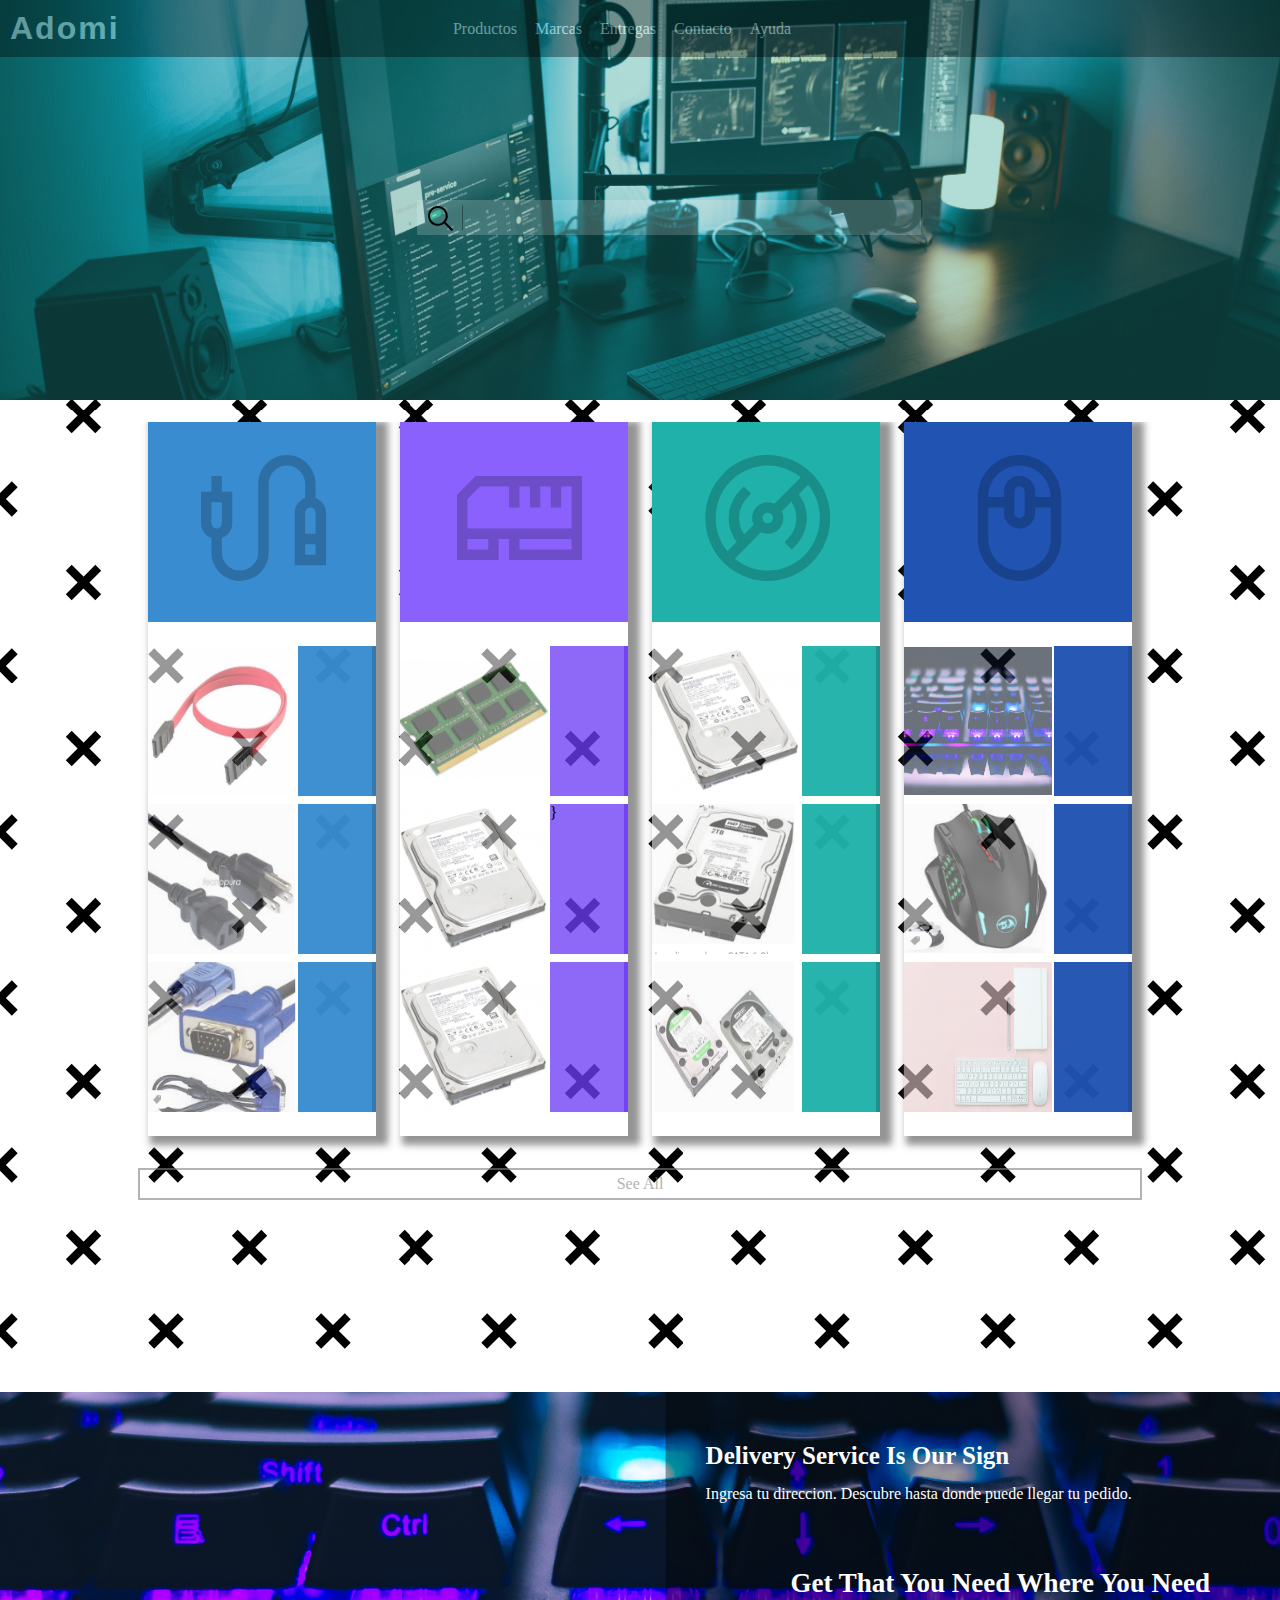
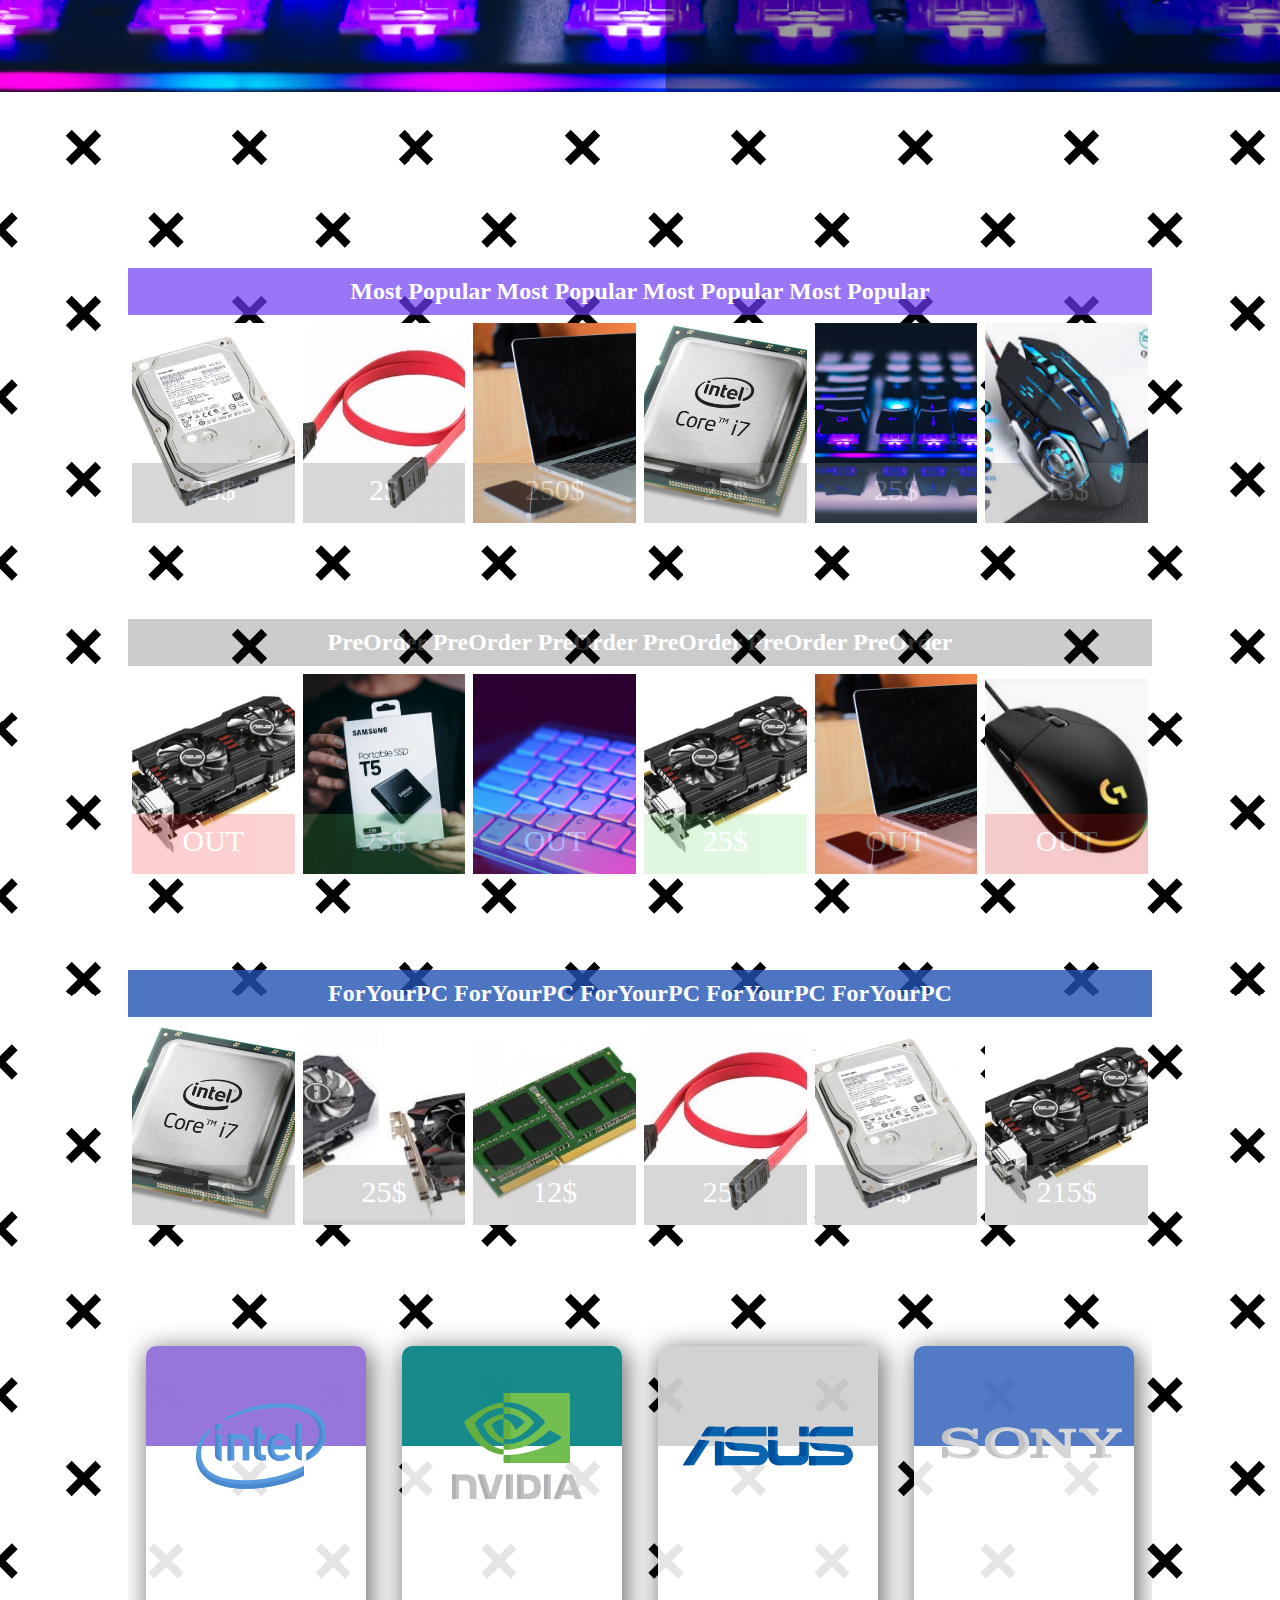
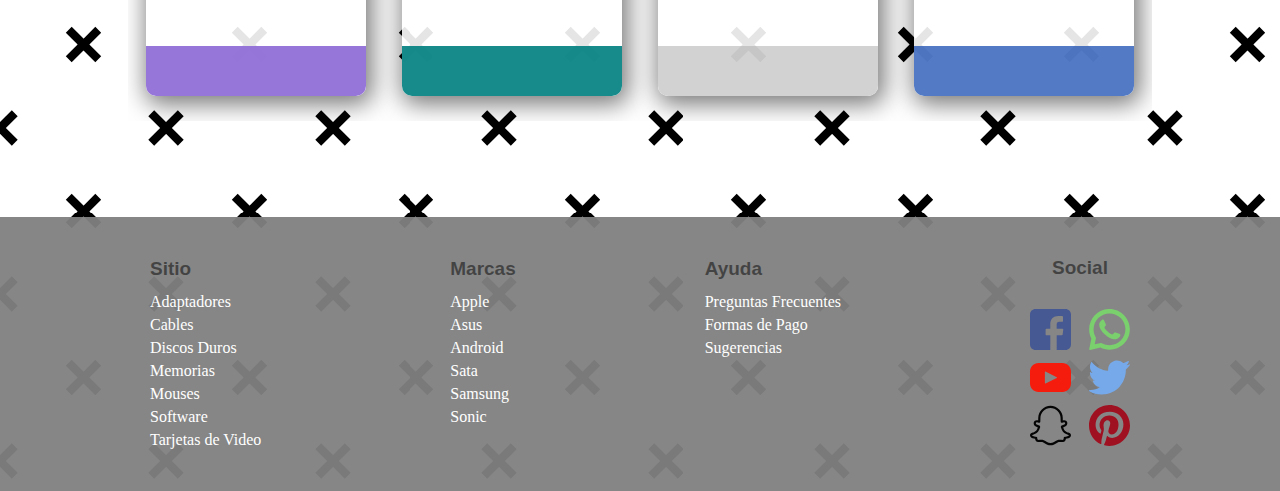
==== index.html @ 20046862 "primer" ====
<!DOCTYPE html>
<html lang="en">
<head>
    <meta charset="UTF-8">
    <meta name="viewport" content="width=device-width, initial-scale=1.0">
    <title>Adomi-Productos Informaticos</title>
    <!--  Style  -->
    <link rel="stylesheet" type="text/css" href="css/adomi-index.css">

</head>
<body>
    <div class="BannerPrincipal">
        <div class="verzul"></div>
    <nav>
    <h1 class="comoamazon">Adomi</h1>
    <ul class="UlNavPrincipal">
        <li class="Productos">Productos</li>
        <li class="Marcas">Marcas</li>
       <a href="entregas.html"><li>Entregas</li></a>
        <li>Contacto</li>
        <li class="Ayuda">Ayuda</li>
    </ul>
    <div style="width: 9.1em;"></div>
    </nav>
    <div class="busqueda">
    <img src="iconos/buscar.svg" alt="" class="primer">
    <input type="search" name="busqueda" size="15">
    </div>
    <ul class="losProductos">
        <li><a href="">Adaptadores</a></li>
        <li><a href="">Cables</a></li>
        <li><a href="">Discos Duros</a></li>
        <li><a href="">Memorias</a></li>
        <li><a href="">Mouses</a></li>
        <li><a href="">Software</a></li>
        <li><a href="">Tarjetas de Video</a></li>
        
    </ul>

    <ul class="lasMarcas">
        <li><a href="">Apple</a></li>
        <li><a href="">Asus</a></li>
        <li><a href="">Android</a></li>
        <li><a href="">Sata</a></li>
        <li><a href="">Samsung</a></li>
        <li><a href="">Sonic</a></li>
    </ul>

    <ul class="laAyuda">
        <li><a href="">Preguntas Frecuentes</a></li>
        <li><a href="">Formas de Pago</a></li>
        <li><a href="">Sugerencias</a></li>
    </ul>

    </div>

    <div class="departamentos">
        <div class="departamento1">
            <h3>CPU</h3>
        </div>
        <div class="departamento2">
            <h3>Placa Base</h3>
        </div>
        <div class="departamento3">
            <h3>RAM</h3>
        </div>
        <div class="departamento4">
            <h3>GPU</h3>
        </div>
        <div class="departamento5">
            <h3>Almacenamiento</h3>
        </div>
        <div class="departamento6">
            <h3>Fuente de Alimentacion(PSU)</h3>
        </div>
        <div class="departamento7">
            <h3>Refrigeracion</h3>
        </div>
        <div class="departamento8">
            <h3>Gabinete</h3>
        </div>
        <div class="departamento9">
            <h3>Monitor</h3>
        </div>
        <div class="departamento10">
            <h3>Perifericos</h3>
        </div>
        <div class="departamento11">
            <h3>OS</h3>
        </div>
        <div class="departamento12">
            <h3>Conexiones</h3>
        </div>
        <div class="departamento13">
            <h3>Adaptadores</h3>
        </div>
        <div class="departamento14">
            <h3>Software</h3>
        </div>
        <div class="departamento15">
            <h3>Reguladores de Voltaje</h3>
        </div>
        <div class="departamento16">
            <h3>Sillas</h3>
        </div>
    </div>
    <div class="container">
        <div class="MasFrecuentes">
            <section class="Cables">
                <article class="Cables"><img src="iconos/025-cable.svg" alt="" style="width: 55%; margin: 33px;margin-left: 53px; opacity: 0.2;"></article>
                <ul>
                    <li>
                        <div class="foto"><img src="css/cable.png" alt=""></div>
                        <div>
                        </div>
                    </li>
                    <li>
                        <div class="foto"><img src="css/opoxe.png" alt=""></div>
                        <div>
                        </div>
                    </li>
                    <li>
                        <div class="foto"><img src="css/vga.png" alt=""></div>
                        <div>
                        </div>
                    </li>
                </ul>
            </section>
            <section class="RAMs">
                <article class="RAMs"><img src="iconos/018-chip.svg" alt="" style="width: 55%; margin: 33px;margin-left: 57px; opacity: 0.2;"></article>
                
                <ul>
                    <li>
                        <div class="foto"><img src="css/ram.png" alt=""></div>
                        <div>
                        </div>
                    </li>
                    <li>
                        <div class="foto"></div>
                        <div>}
                        </div>
                    </li>
                    <li>
                        <div class="foto"></div>
                        <div>
                        </div>
                    </li>
                </ul>
            </section>
            <section class="Discos">
                <article class="Discos"><img src="iconos/009-bluray.svg" alt="" style="width: 55%; margin: 33px;margin-left: 53px; opacity: 0.2;"></article>
                
                <ul>
                    <li>
                        <div class="foto"></div>
                        <div>            
                        </div>
                    </li>
                    <li>
                        <div class="foto"><img src="css/disco3.png" alt=""></div>
                        <div>
                        </div>
                    </li>
                    <li>
                        <div class="foto"><img src="css/disco4.png" alt=""></div>
                        <div>                            
                        </div>
                    </li>
                </ul>
            </section>
            <section class="Perifericos">
                <article class="Perifericos"><img src="iconos/016-clicker.svg" alt="" style="width: 55%; margin: 33px;margin-left: 53px; opacity: 0.2;"></article>
                
                <ul>
                    <li>
                        <div class="foto"><img src="css/teclas.jpg" alt="" style="padding: 1px 0;"></div>
                        <div>
                        </div>
                    </li>
                    <li>
                        <div class="foto"><img src="css/mouse1.png" alt=""></div>
                        <div>
                        </div>
                    </li>
                    <li>
                        <div class="foto"><img src="css/appler.jpg" alt=""></div>
                        <div>                            
                        </div>
                    </li>
                </ul>
            </section>
        </div>

        <a class="mass"><p>See All</p></a>

    </div>    
    

        <div class="banner-tuDireccion">
            <div class="despla">
                <div class="pri">
                <h2>Delivery Service Is Our Sign</h2>
                <p>Ingresa tu direccion. Descubre hasta donde puede llegar tu pedido.</p>
                <h2 class="signeate">Get That You Need Where You Need</h2>
                </div>
                <div class="se">
                <form action="ejemplo.php" method="get">
                    <p>Name: <input type="text" name="nombre" size="40" style="margin-left: 12px;"></p>
                    <p>Age: <input type="number" name="nacido" min="17" style="width: 50px;margin-left: 24px;"></p>
                    <p>Address: <input type="text" name="direccion" size="40" style="height: 50px;"></p>
                    <p>
                      <input type="submit" value="Enviar" class="envia">
                      <input type="reset" value="Borrar"
                      class="quita">
                    </p>
                </form>
                </div>
            </div>
        </div>
       
    <div class="container">

        <div class="MasPopulares">
        <div class="Titulo_MasPopulares">
            <h2 class="MasPopulares">Most Popular  Most Popular  Most Popular  Most Popular</h2>
        </div>
        <div class="ProductosPopulares">
            <section style="background: url(css/disco.png) no-repeat center center/cover;">
                <div class="Popular">
                    <h4>Producto 1</h4>
                    <p>Lorem ipsum dolor, sit amet consectetur adipisicing elit. Enim, optio.</p>
                    <p class="precio">25$</p>
                </div>
            </section>
            <section  style="background: url(css/cable.png) no-repeat center center/cover;">
                <div class="Popular">
                    <h4>Producto 2</h4>
                    <p>Lorem ipsum dolor, sit amet consectetur adipisicing elit. Enim, optio.</p>
                    <p class="precio">2$</p>
                </div>
            </section>
            <section style="background: url(css/macbook.jpg) no-repeat left center/cover;">
                <div class="Popular">
                    <h4>Producto 3</h4>
                    <p>Lorem ipsum dolor, sit amet consectetur adipisicing elit. Enim, optio.</p>
                    <p class="precio">250$</p>
                </div>
            </section>
            <section style="background: url(css/proce.png) no-repeat center center/cover;">
                <div class="Popular">
                    <h4>Producto 4</h4>
                    <p>Lorem ipsum dolor, sit amet consectetur adipisicing elit. Enim, optio.</p>
                    <p class="precio">25$</p>
                </div>
            </section>
            <section style="background: url(css/teclas.jpg) no-repeat center center/cover;">
                <div class="Popular">
                    <h4>Producto 5</h4>
                    <p>Lorem ipsum dolor, sit amet consectetur adipisicing elit. Enim, optio.</p>
                    <p class="precio">25$</p>
                </div>
            </section>
            <section style="background: url(css/mouse2.png) no-repeat center center/cover;">
                <div class="Popular">
                    <h4>Producto 6</h4>
                    <p>Lorem ipsum dolor, sit amet consectetur adipisicing elit. Enim, optio.</p>
                    <p class="precio">13$</p>
                </div>
            </section>
            
            <section style="background: url(css/disco.png) no-repeat center center/cover;">
                <div class="Popular">
                    <h4>Producto 1</h4>
                    <p>Lorem ipsum dolor, sit amet consectetur adipisicing elit. Enim, optio.</p>
                    <p class="precio">25$</p>
                </div>
            </section>
            <section  style="background: url(css/cable.png) no-repeat center center/cover;">
                <div class="Popular">
                    <h4>Producto 2</h4>
                    <p>Lorem ipsum dolor, sit amet consectetur adipisicing elit. Enim, optio.</p>
                    <p class="precio">2$</p>
                </div>
            </section>
            <section style="background: url(css/macbook.jpg) no-repeat left center/cover;">
                <div class="Popular">
                    <h4>Producto 3</h4>
                    <p>Lorem ipsum dolor, sit amet consectetur adipisicing elit. Enim, optio.</p>
                    <p class="precio">250$</p>
                </div>
            </section>
            <section style="background: url(css/proce.png) no-repeat center center/cover;">
                <div class="Popular">
                    <h4>Producto 4</h4>
                    <p>Lorem ipsum dolor, sit amet consectetur adipisicing elit. Enim, optio.</p>
                    <p class="precio">25$</p>
                </div>
            </section>
            <section style="background: url(css/teclas.jpg) no-repeat center center/cover;">
                <div class="Popular">
                    <h4>Producto 5</h4>
                    <p>Lorem ipsum dolor, sit amet consectetur adipisicing elit. Enim, optio.</p>
                    <p class="precio">25$</p>
                </div>
            </section>
            <section style="background: url(css/mouse2.png) no-repeat center center/cover;">
                <div class="Popular">
                    <h4>Producto 6</h4>
                    <p>Lorem ipsum dolor, sit amet consectetur adipisicing elit. Enim, optio.</p>
                    <p class="precio">13$</p>
                </div>
            </section>
        </div>
        </div>
        
        <div class="Preorder">
            <div class="Titulo_Preorder">
                <h2 class="MasPopulares">PreOrder PreOrder PreOrder PreOrder PreOrder PreOrder</h2>
            </div>
            <div class="ProductosPopulares">
                <section class="1">
                    
                    <div class="Popular">
                        <h4>Producto 1</h4>
                        <p>Lorem ipsum dolor, sit amet consectetur adipisicing elit. Enim, optio.</p>
                        <p class="precio">OUT</p>
                    </div>
                </section>
                <section class="2" style="background: url(css/portable.jpg) no-repeat center center/cover;">
                    <div class="Popular">
                        <h4>Producto 2</h4>
                        <p>Lorem ipsum dolor, sit amet consectetur adipisicing elit. Enim, optio.</p>
                        <p class="precio disponible">25$</p>
                    </div>
                </section>
                <section class="3" style="background: url(css/applem.jpg) no-repeat center center/cover;">
                    <div class="Popular">
                        <h4>Producto 3</h4>
                        <p>Lorem ipsum dolor, sit amet consectetur adipisicing elit. Enim, optio.</p>
                        <p class="precio">OUT</p>
                    </div>
                </section>
                <section class="4">
                    <div class="Popular">
                        <h4>Producto 4</h4>
                        <p>Lorem ipsum dolor, sit amet consectetur adipisicing elit. Enim, optio.</p>
                        <p class="precio disponible">25$</p>
                    </div>
                </section>
                <section class="5" style="background: url(css/macbook.jpg) no-repeat left center/cover;">
                    <div class="Popular">
                        <h4>Producto 5</h4>
                        <p>Lorem ipsum dolor, sit amet consectetur adipisicing elit. Enim, optio.</p>
                        <p class="precio">OUT</p>
                    </div>
                </section>
                <section class="6" style="background: url(css/mouse5.png) no-repeat center center/cover;">
                    <div class="Popular">
                        <h4>Producto 6</h4>
                        <p>Lorem ipsum dolor, sit amet consectetur adipisicing elit. Enim, optio.</p>
                        <p class="precio">OUT</p>
                    </div>
                </section>
                <section class="1">
                    
                    <div class="Popular">
                        <h4>Producto 1</h4>
                        <p>Lorem ipsum dolor, sit amet consectetur adipisicing elit. Enim, optio.</p>
                        <p class="precio">OUT</p>
                    </div>
                </section>
                <section class="2" style="background: url(css/portable.jpg) no-repeat center center/cover;">
                    <div class="Popular">
                        <h4>Producto 2</h4>
                        <p>Lorem ipsum dolor, sit amet consectetur adipisicing elit. Enim, optio.</p>
                        <p class="precio disponible">25$</p>
                    </div>
                </section>
                <section class="3" style="background: url(css/applem.jpg) no-repeat center center/cover;">
                    <div class="Popular">
                        <h4>Producto 3</h4>
                        <p>Lorem ipsum dolor, sit amet consectetur adipisicing elit. Enim, optio.</p>
                        <p class="precio">OUT</p>
                    </div>
                </section>
                <section class="4">
                    <div class="Popular">
                        <h4>Producto 4</h4>
                        <p>Lorem ipsum dolor, sit amet consectetur adipisicing elit. Enim, optio.</p>
                        <p class="precio disponible">25$</p>
                    </div>
                </section>
                <section class="5" style="background: url(css/macbook.jpg) no-repeat left center/cover;">
                    <div class="Popular">
                        <h4>Producto 5</h4>
                        <p>Lorem ipsum dolor, sit amet consectetur adipisicing elit. Enim, optio.</p>
                        <p class="precio">OUT</p>
                    </div>
                </section>
                <section class="6" style="background: url(css/mouse5.png) no-repeat center center/cover;">
                    <div class="Popular">
                        <h4>Producto 6</h4>
                        <p>Lorem ipsum dolor, sit amet consectetur adipisicing elit. Enim, optio.</p>
                        <p class="precio">OUT</p>
                    </div>
                </section>
            </div>
        </div>

        <div class="TuPc">
            <div class="Titulo_TuPc">
                <h2 class="MasPopulares">ForYourPC ForYourPC ForYourPC ForYourPC ForYourPC</h2>
            </div>
            <div class="ProductosPopulares">
                <section style="background: url(css/proce.png) no-repeat center center/cover;">
                    <div class="Popular">
                        <h4>Producto 1</h4>
                        <p>Lorem ipsum dolor, sit amet consectetur adipisicing elit. Enim, optio.</p>
                        <p class="precio">55$</p>
                    </div>
                </section>
                <section style="background: url(css/jetas.png) no-repeat center center/cover;">
                    <div class="Popular">
                        <h4>Producto 2</h4>
                        <p>Lorem ipsum dolor, sit amet consectetur adipisicing elit. Enim, optio.</p>
                        <p class="precio">25$</p>
                    </div>
                </section>
                <section style="background: url(css/ram.png) no-repeat center center/cover;">
                    <div class="Popular">
                        <h4>Producto 3</h4>
                        <p>Lorem ipsum dolor, sit amet consectetur adipisicing elit. Enim, optio.</p>
                        <p class="precio">12$</p>
                    </div>
                </section>
                <section style="background: url(css/cable.png) no-repeat center center/cover;">
                    <div class="Popular">
                        <h4>Producto 4</h4>
                        <p>Lorem ipsum dolor, sit amet consectetur adipisicing elit. Enim, optio.</p>
                        <p class="precio">25$</p>
                    </div>
                </section>
                <section style="background: url(css/disco.png) no-repeat center center/cover;">
                    <div class="Popular">
                        <h4>Producto 5</h4>
                        <p>Lorem ipsum dolor, sit amet consectetur adipisicing elit. Enim, optio.</p>
                        <p class="precio">5$</p>
                    </div>
                </section>
                <section style="background: url(css/tarjeta.png) no-repeat center center/cover;">
                    <div class="Popular">
                        <h4>Producto 6</h4>
                        <p>Lorem ipsum dolor, sit amet consectetur adipisicing elit. Enim, optio.</p>
                        <p class="precio">215$</p>
                    </div>
                </section>
                <section style="background: url(css/proce.png) no-repeat center center/cover;">
                    <div class="Popular">
                        <h4>Producto 1</h4>
                        <p>Lorem ipsum dolor, sit amet consectetur adipisicing elit. Enim, optio.</p>
                        <p class="precio">55$</p>
                    </div>
                </section>
                <section style="background: url(css/jetas.png) no-repeat center center/cover;">
                    <div class="Popular">
                        <h4>Producto 2</h4>
                        <p>Lorem ipsum dolor, sit amet consectetur adipisicing elit. Enim, optio.</p>
                        <p class="precio">25$</p>
                    </div>
                </section>
                <section style="background: url(css/ram.png) no-repeat center center/cover;">
                    <div class="Popular">
                        <h4>Producto 3</h4>
                        <p>Lorem ipsum dolor, sit amet consectetur adipisicing elit. Enim, optio.</p>
                        <p class="precio">12$</p>
                    </div>
                </section>
                <section style="background: url(css/cable.png) no-repeat center center/cover;">
                    <div class="Popular">
                        <h4>Producto 4</h4>
                        <p>Lorem ipsum dolor, sit amet consectetur adipisicing elit. Enim, optio.</p>
                        <p class="precio">25$</p>
                    </div>
                </section>
                <section style="background: url(css/disco.png) no-repeat center center/cover;">
                    <div class="Popular">
                        <h4>Producto 5</h4>
                        <p>Lorem ipsum dolor, sit amet consectetur adipisicing elit. Enim, optio.</p>
                        <p class="precio">5$</p>
                    </div>
                </section>
                <section style="background: url(css/tarjeta.png) no-repeat center center/cover;">
                    <div class="Popular">
                        <h4>Producto 6</h4>
                        <p>Lorem ipsum dolor, sit amet consectetur adipisicing elit. Enim, optio.</p>
                        <p class="precio">215$</p>
                    </div>
                </section>
            </div>
        </div>

        <div class="FichasDeMarcas">
            <div class="wrapper">
                <div class="ficha1">
                    <div class="color"></div>
                    <img src="iconos/050-intel.svg" alt="">
                    <p></p>
                    <div class="calificacion color"></div>
                </div>
            </div>
            <div class="wrapper">
                <div class="ficha2">
                    <div class="color"></div>
                    <img src="iconos/019-nvidia.svg" alt="">
                    <p></p>
                    <div class="calificacion color"></div>
                </div>
            </div>
            <div class="wrapper">
                <div class="ficha3">
                    <div class="color"></div>
                    <img src="iconos/006-asus.svg" style="width: 170px; margin-left: 25px; margin-top: 15px;" alt="">
                    <p></p>
                    <div class="calificacion color"></div>
                </div>
            </div>
            <div class="wrapper">
                <div class="ficha4">
                    <div class="color"></div>
                    <img src="iconos/037-sony.svg" alt="" style="width: 180px; margin-left: 28px; margin-top: 7px;">
                    <p></p>
                    <div class="calificacion color"></div>
                </div>
            </div>
        </div>

    </div>

    <footer>
        <ul>
            <h4>Sitio</h4>
            <li><a href="">Adaptadores</a></li>
            <li><a href="">Cables</a></li>
            <li><a href="">Discos Duros</a></li>
            <li><a href="">Memorias</a></li>
            <li><a href="">Mouses</a></li>
            <li><a href="">Software</a></li>
            <li><a href="">Tarjetas de Video</a></li>
            
        </ul>
    
         <ul>
            <h4>Marcas</h4>
            <li><a href="">Apple</a></li>
            <li><a href="">Asus</a></li>
            <li><a href="">Android</a></li>
            <li><a href="">Sata</a></li>
            <li><a href="">Samsung</a></li>
            <li><a href="">Sonic</a></li>
        </ul>
    
         <ul>
            <h4>Ayuda</h4>
            <li><a href="">Preguntas Frecuentes</a></li>
            <li><a href="">Formas de Pago</a></li>
            <li><a href="">Sugerencias</a></li>
        </ul>


        <div class="social">
            <h4>Social</h4>   
            <a href=""><img src="iconos/036-facebook.svg" alt=""></a>
            <a href=""><img src="iconos/005-whatsapp.svg" alt=""></a>
            <a href=""><img src="iconos/001-youtube.svg" alt=""></a>
            <a href=""><img src="iconos/008-twitter.svg" alt=""></a>
            <a href=""><img src="iconos/014-snapchat.svg" alt=""></a>
            <a href=""><img src="iconos/021-pinterest.svg" alt=""></a>
        </div>
    </footer>

    <script src="js/adomi-index.js" type="text/javascript"></script> 
</body>
</html>
---- css/adomi-index.css ----
*{ 
    box-sizing: border-box;
    margin: 0;
    padding: 0;
}

body{
    padding: 0;
    margin: 0;
    overflow-x: hidden;
    background: url(hideout.svg);
    background-size: 13%;
    

}

a{
    text-decoration: none;
    color: white;
}

/*  Navegador  */

.BannerPrincipal{
    background: url(site.jpg) no-repeat center center/cover;
    width: 100%;
    height: 400px;
    margin-bottom: 1.4em;
}
.verzul{
    position: absolute;
    background: rgba(32, 178, 171, 0.308);
    width: 100%;
    height: 400px;
}
nav{
    width: 100%;
    color: white;
    background-color: black;
    opacity: 0.35;
    display: flex;
    justify-content: space-between;
    align-items: center;
    padding: 10px;
    position: absolute;
    z-index: 50;
}

nav>h1{
    font-family: 'Segoe UI', Tahoma, Geneva, Verdana, sans-serif;
    letter-spacing: 2px;
    z-index: 50;  
    cursor: pointer;
}
.busqueda{
    position: absolute;
    display: flex;
    background: rgba(255, 255, 255, 0.185);
    justify-content: center;
    padding: 0 5px;
    width: 504px;
    height: 35px;
    margin-top: 200px;
    left: 417px;
}
.busqueda>input{
    background: transparent;
    border: none;
    margin: 5px 0;
    width: 449px;
    height: 25px;
    color: white;
    padding: 0 5px;
    border-left: 1px solid rgba(0, 0, 0, 0.356);
}
.primer{
    background: transparent;
    width: 25px;
    margin-right: 9px;
    margin-top: 2px;
}
.UlNavPrincipal{
    list-style: none;
    display: flex;
}
.UlNavPrincipal>li,.UlNavPrincipal>a{
    padding: 0 7px;
    cursor: pointer;
    border: 2px solid transparent;
}
    ul.lasMarcas{
        color: white;
        font-size: 16px;
        position: absolute;
        background: rgba(169, 169, 169, 0.527);
        left: 545px;
        top: -348px;
        transform:translateY(0);
        transition: transform 0.5s;
        list-style: none;
        text-decoration: none;
        z-index: 20;
    }
    ul.lasMarcas>li{
        padding: 20px 40px;
        cursor: pointer;
    }
    ul.lasMarcas.show{
        transform:translateY(400px);
    }
    .Marcas.point{
        border-left:2px solid rgba(169, 169, 169, 0.527);
        border-right:2px solid rgba(169, 169, 169, 0.527);
    }


    ul.losProductos{
        color: white;
        font-size: 16px;
        position: absolute;
        background: rgba(169, 169, 169, 0.527);
        left: 462px;
        top: -406px;
        transform:translateY(0);
        transition: transform 0.5s;
        list-style: none;
        text-decoration: none;
        z-index: 20;
    }
    ul.losProductos>li{
        padding: 20px 40px;
        cursor: pointer;
    }
    ul.losProductos.show{
        transform:translateY(458px);
    }
    .Productos.point{
        border-left:2px solid rgba(169, 169, 169, 0.527);
        border-right:2px solid rgba(169, 169, 169, 0.527);
    }

    
    ul.laAyuda{
        color: white;
        font-size: 16px;
        position: absolute;
        background: rgba(169, 169, 169, 0.527);
        left: 760px;
        top: -210px;
        transform:translateY(0);
        transition: transform 0.5s;
        list-style: none;
        text-decoration: none;
        z-index: 20;
    }
    ul.laAyuda>li{
        padding: 20px 40px;
        cursor: pointer;
    }
    ul.laAyuda.show{
        transform:translateY(262px);
    }
    .Ayuda.point{
        border-left:2px solid rgba(169, 169, 169, 0.527);
        border-right:2px solid rgba(169, 169, 169, 0.527);
    }


/*  Departamentos  */

.departamentos{
    top: 0;
    left: -100%;
    position: absolute;
    width: 100%;
    height: 100%;
    background-color: rgba(0, 0, 0, 0.664);    
    display: grid;
    grid-template-columns: repeat(5,1fr);
    grid-template-rows: auto;
    padding: 10em;
    gap: 0.3em;
    z-index: 20;
    transform: translateX(0);
    transition: transform 0.8s ease-in-out;
}
.departamentos.noshow{
    transform: translateX(100%);
}
.departamentos>div{
    display: flex;
    align-items: center;
}
.departamentos>div:hover{
    opacity: 0.5;
}
.departamentos>div>h3{
    width: 100%;
    text-align: center;
    opacity: 0.2;
    font-family: 'Segoe UI', Tahoma, Geneva, Verdana, sans-serif;
    font-size: 22px;

}
.departamento1{
    background: rgba(109, 59, 245, 0.699);
}
.departamento2{
    background: rgba(32, 178, 171, 0.699);
    grid-column: 2/4;
}
.departamento3{
    background: rgba(32, 83, 178, 0.692);
}
.departamento4{
    background: rgba(57, 140, 207, 0.699);
    grid-row: 1/3;
    grid-column: 5/6;
}
.departamento5{
    background: rgba(32, 83, 178, 0.692);
    grid-column: 1/3;
}
.departamento6{
    background: rgba(109, 59, 245, 0.699);
    grid-column: 3/5;
}
.departamento7{
    background: rgba(32, 178, 171, 0.699);
    grid-column: 2/4;
}
.departamento8{
    background: rgba(57, 140, 207, 0.699);
}
.departamento9{
    background: rgba(109, 59, 245, 0.699);
    grid-column: 3/4;
    grid-row: 4/5;
}
.departamento10{
    background: rgba(32, 83, 178, 0.692);
    grid-column: 4/6;
}
.departamento11{
    background: rgba(32, 178, 171, 0.699);
    grid-row: 3/4;
    grid-column: 5/6;
}
.departamento12{
    background: rgba(109, 59, 245, 0.699);
    grid-row: 3/5;
}
.departamento13{
    background: rgba(57, 140, 207, 0.699);
    grid-column: 4/6;
}
.departamento14{
    background: rgba(57, 140, 207, 0.699);
    grid-row: 4/5;
}
.departamento15{
    background: rgba(32, 178, 171, 0.699);
    grid-column: 2/4;
    grid-row: 5/6;
}
.departamento16{
    background: rgb(32, 83, 178);
    grid-row: 5/6;
}

/*   Mas Frecuentes   */
    
.container{
    width: 80%;
    margin: auto;
    color: black;
    overflow: hidden;
}
div.MasFrecuentes{
    display: grid;
    grid-template-columns: repeat(4,1fr);
    grid-template-rows: 100%;
    gap: 1.5em;
    padding: 0 20px;
}
div.MasFrecuentes>section{
    display: grid;
    grid-template-columns: 100%;
    grid-template-rows: 200px 490px;
    gap: 1.5em;
    box-shadow: 7px 4px 7px 5px rgba(128, 128, 128, 0.842);
    
}
div.MasFrecuentes>section>article.Cables{
    width: 100%;
    height: 200px;
    background: rgb(57, 140, 207);
}
div.MasFrecuentes>section.Cables>ul>li>div{
    background: rgb(57, 140, 207);
    border-right: 5.3px solid rgb(47, 117, 173);
}
div.MasFrecuentes>section>article.RAMs{
    width: 100%;
    height: 200px;
    background: rgb(139, 97, 253);
}
div.MasFrecuentes>section.RAMs>ul>li>div{
    background: rgba(109, 59, 245, 0.774);
    border-right: 5.3px solid rgba(109, 59, 245, 0.829);
    opacity: 1;
}
div.MasFrecuentes>section>article.Discos{
    width: 100%;
    height: 200px;
    background: lightseagreen;
}
div.MasFrecuentes>section.Discos>ul>li>div{
    background: lightseagreen;
    border-right: 5.3px solid rgb(26, 139, 134);
}
div.MasFrecuentes>section>article.Perifericos{
    width: 100%;
    height: 200px;
    background: rgb(32, 83, 178);
}
div.MasFrecuentes>section.Perifericos>ul>li>div{
    background: rgb(32, 83, 178);
    border-right: 5.3px solid rgb(28, 73, 156);
}
div.MasFrecuentes>section>ul{
    list-style: none;
    display: grid;
    grid-template-columns: 100%;
    grid-template-rows: repeat(3,150px);
    gap: 0.5em;
}
div.MasFrecuentes>section>ul>li{
    display: grid;
    grid-template-columns: 65% 35%;
    grid-template-rows: 100%;
    gap: 1.5px;
    overflow: hidden;
}
div.MasFrecuentes>section>ul>li>div.foto{
    background: url(disco.png) no-repeat center center/cover;
    border: none;
    opacity: 0.6;
    
}
div.MasFrecuentes>section>ul>li>div{
    opacity: 0.965;
}
div.MasFrecuentes>section>ul>li:hover div{
    opacity: 1;
}

div.MasFrecuentes>section>ul>li>div>img{
    width: 100%;
    height: 100%;
}
a.mass>p{
    width: 98%;
    color: gray;
    text-align: center;
    padding: 5px 0;
    border: 2px solid grey;
    opacity: 0.6;
    margin: auto;
    margin-top: 2em;
}
div.MasFrecuentes>section>ul>li>div{
    display: flex;
    flex-direction: column;
    justify-content: space-between;
}
div.MasFrecuentes>section>ul>li>div>p{
    width: 100%;
    height: 100%;
}
div.MasFrecuentes>section>ul>li>div>p>img{
    width: 60px;
    padding-left: 20px;
    padding-top: 10px;
    
    
}

/*  Banner-tudireccion  */

.banner-tuDireccion{
    width: 100%;
    height: 300px;
    background: url(teclas.jpg) no-repeat center center/cover;
    color: white;
    margin: 12em 0 5em 0;
    overflow: hidden;
}
.despla{
    height: 100%;
    display: grid;
    grid-template-columns: 1fr 1fr;
    padding: 20px;
    background: rgba(0, 0, 0, 0.39)
}
.pri{
    padding: 20px;
}
.pri>h2{
    font-size: 25px;
    padding: 10px 0 15px 0;
}
h2.signeate{
    font-size: 27px;
    padding-left: 85px;
    padding-top: 65px;
}
.se{
    margin: 0;
    padding-top:30px;
}
form{
    padding-left: 150px;
    border-left:1.5px solid rgba(128, 128, 128, 0.507);
}
form>P{
    padding: 12px 0;
}
form>p>input{
    border: none;
    background: rgba(88, 84, 84, 0.397);
}
input.envia{
    margin-right: 3px;
    background: rgba(0, 255, 128, 0.26);
    color: rgba(255, 255, 255, 0.452);
    padding: 4px;
    width: 180px;
    border: 1px solid rgba(0, 128, 0, 0.212);
}
input.quita{
    background: rgba(255, 0, 34, 0.26);
    color: rgba(255, 255, 255, 0.452);
    padding: 5px;
    width: 180px;
    border: 1px solid rgba(128, 0, 28, 0.212);
}
.despla{
    transform: translateX(52%);
    transition: transform .4s ease-in-out;
}
.despla.zable{
    transform: translateX(0%);
}

/*  Mas Populares*/
div.MasPopulares{
    background:none;
    overflow: hidden;
}
div.Titulo_MasPopulares{
    background: rgba(109, 59, 245, 0.699);
    
    margin-bottom: 0.5em;
}
h2.MasPopulares{
    color: white;
    margin-top: 4em;
    padding: 10px;
    width: auto;
    text-align: center;
    animation-name: swan;
    animation-timing-function: linear;
    animation-duration: 12s;
    animation-iteration-count: 0;
    position: relative;
}

@keyframes swan{
    0%{left: 100%;}
    100%{left: -100%;}
}

div.ProductosPopulares{
    width: 200%;
    height: 200px;
    background: none;
    display: flex;
    overflow: hidden;

    animation-name: slider;
    animation-duration: 25s;
    animation-iteration-count: infinite;
    animation-timing-function: linear;
}
div.ProductosPopulares:hover{
    animation-play-state: paused;
}
@keyframes slider{
    0%{margin-left: 0;}
    10%{margin-left: 0;}
    13%{margin-left: -180.39px;}
    25%{margin-left: -180.39px;}
    28%{margin-left: -360.78px;}
    40%{margin-left: -360.78px;}
    43%{margin-left: -537.17px;}
    55%{margin-left: -537.17px;}
    58%{margin-left: -713.56px;}
    70%{margin-left: -713.56px;}
    73%{margin-left: -891.95px;}
    85%{margin-left: -891.95px;}
    88%{margin-left: -1074.34px;}
    100%{margin-left: -1074.34px;}
}
div.ProductosPopulares>section{
    color: white;
    background: none;
    width: 172.39px;
    height: 200px;
    margin: 0 4px;
}
div.ProductosPopulares>section>div.Popular{
    height: 100%;
    display: flex;
    flex-direction: column;
    justify-content: flex-end;
}
div.ProductosPopulares>section>div.Popular>h4{
    display: none;
    background: black;
    opacity: 0.5;
    padding: 5px;
}
div.ProductosPopulares>section>div.Popular>p{
    display: none;
    height: 30%;
    padding: 5px;
    font-size: 10px;
    background: black;
    opacity: 0.5;
}
div.ProductosPopulares>section>div.Popular:hover>p,div.ProductosPopulares>section>div.Popular:hover>h4{
    display: block;
}
div.ProductosPopulares>section>div.Popular>p.precio{
    background: gray;
    display: block;
    opacity: 0.3;;
    font-size: 30px;
    font-family: fantasy;
    text-align: center;
    padding-top: 10px;
}
div.ProductosPopulares>section>div.Popular:hover>p.precio{
    font-size: 10px;
    padding: 5px;
    text-align: right;
    height: auto;
}

/*  Pre-Order  */

div.Preorder,div.TuPc{
    margin-top: 3em;
    background:none;
}
div.Titulo_Preorder{
    background: black;
    opacity: 0.2;
    margin-bottom: 0.5em;
}
div.Preorder>div.ProductosPopulares>section>div.Popular>p.precio{
    background: rgba(241, 16, 16, 0.644);
}
div.Preorder>div.ProductosPopulares>section>div.Popular>p.disponible{
    background: rgba(106, 218, 106, 0.651);
}
div.Preorder>div.ProductosPopulares>section{
    background: url(tarjeta.png) no-repeat center center/cover;
}

/*  For Your PC*/

div.Titulo_TuPc{
    background: rgba(32, 83, 178, 0.801);
    color: black;
    margin-bottom: 0.5em;
}
div.Titulo_TuPc>h2{
    color: white;
}


/*  Fichas de Marcas  */

div.FichasDeMarcas{
    width: 100%;
    height: 400px;
    margin-top: 6em;
    display: flex;
}
.wrapper{
    background: rgba(255, 255, 255, 0.897);
    width: 220px;
    height: 350px;
    margin: 25px auto;
    box-shadow: 3px 5px 25px 3px rgba(0, 0, 0, 0.541);
    border-radius: 10px;
}
.ficha1,.ficha2,.ficha3,.ficha4{
    display: flex;
    flex-direction: column;
    justify-content: space-between;
    height: 100%;
    width: 100%;
}   
div.FichasDeMarcas>div.wrapper>div>div.color{
    width: 100%;
    height: 100px;
    border-radius: 10px 10px 0 0;
}
div.FichasDeMarcas>div.wrapper>div.ficha1>div.color{
    background: rgba(147, 112, 216, 0.959);
}
div.FichasDeMarcas>div.wrapper>div.ficha2>div.color{
    background: rgba(0, 128, 128, 0.911);
}
div.FichasDeMarcas>div.wrapper>div.ficha3>div.color{
    background: rgba(169, 169, 169, 0.527);
}
div.FichasDeMarcas>div.wrapper>div.ficha4>div.color{
    background: rgba(32, 83, 178, 0.774);
}

div.FichasDeMarcas>div.wrapper>div>div.calificacion.color{
    width: 100%;
    height: 50px;
    border-radius: 0 0 10px 10px;
}

div.FichasDeMarcas>div.wrapper>div>img{
    position: absolute;
    width: 130px;
    margin: 35px 0 0 50px ;
}

/*  Footer  */

footer{
    width: 100%;
    height: auto;
    background: rgba(128, 128, 128, 0.952);
    margin-top: 6em;
    display: flex;
    justify-content: space-between;
    padding: 40px 150px;
}
footer>ul{
    list-style: none;
    line-height: 23px;
    
}
footer>ul>h4,.social>h4{
    font-size: 19px;
    color: rgba(0, 0, 0, 0.514);
    font-family: 'Segoe UI', Tahoma, Geneva, Verdana, sans-serif;
    margin-bottom: 10px;
}
.social>h4{
    height: 20px;
    grid-column: 1/3;
    text-align: center;

}
.social{
    width: 100px;
    display: grid;
    grid-template-columns: 1fr 1fr;
    grid-template-rows: 50px;
    column-gap: 1.1em;
    row-gap: 0.1em;
}
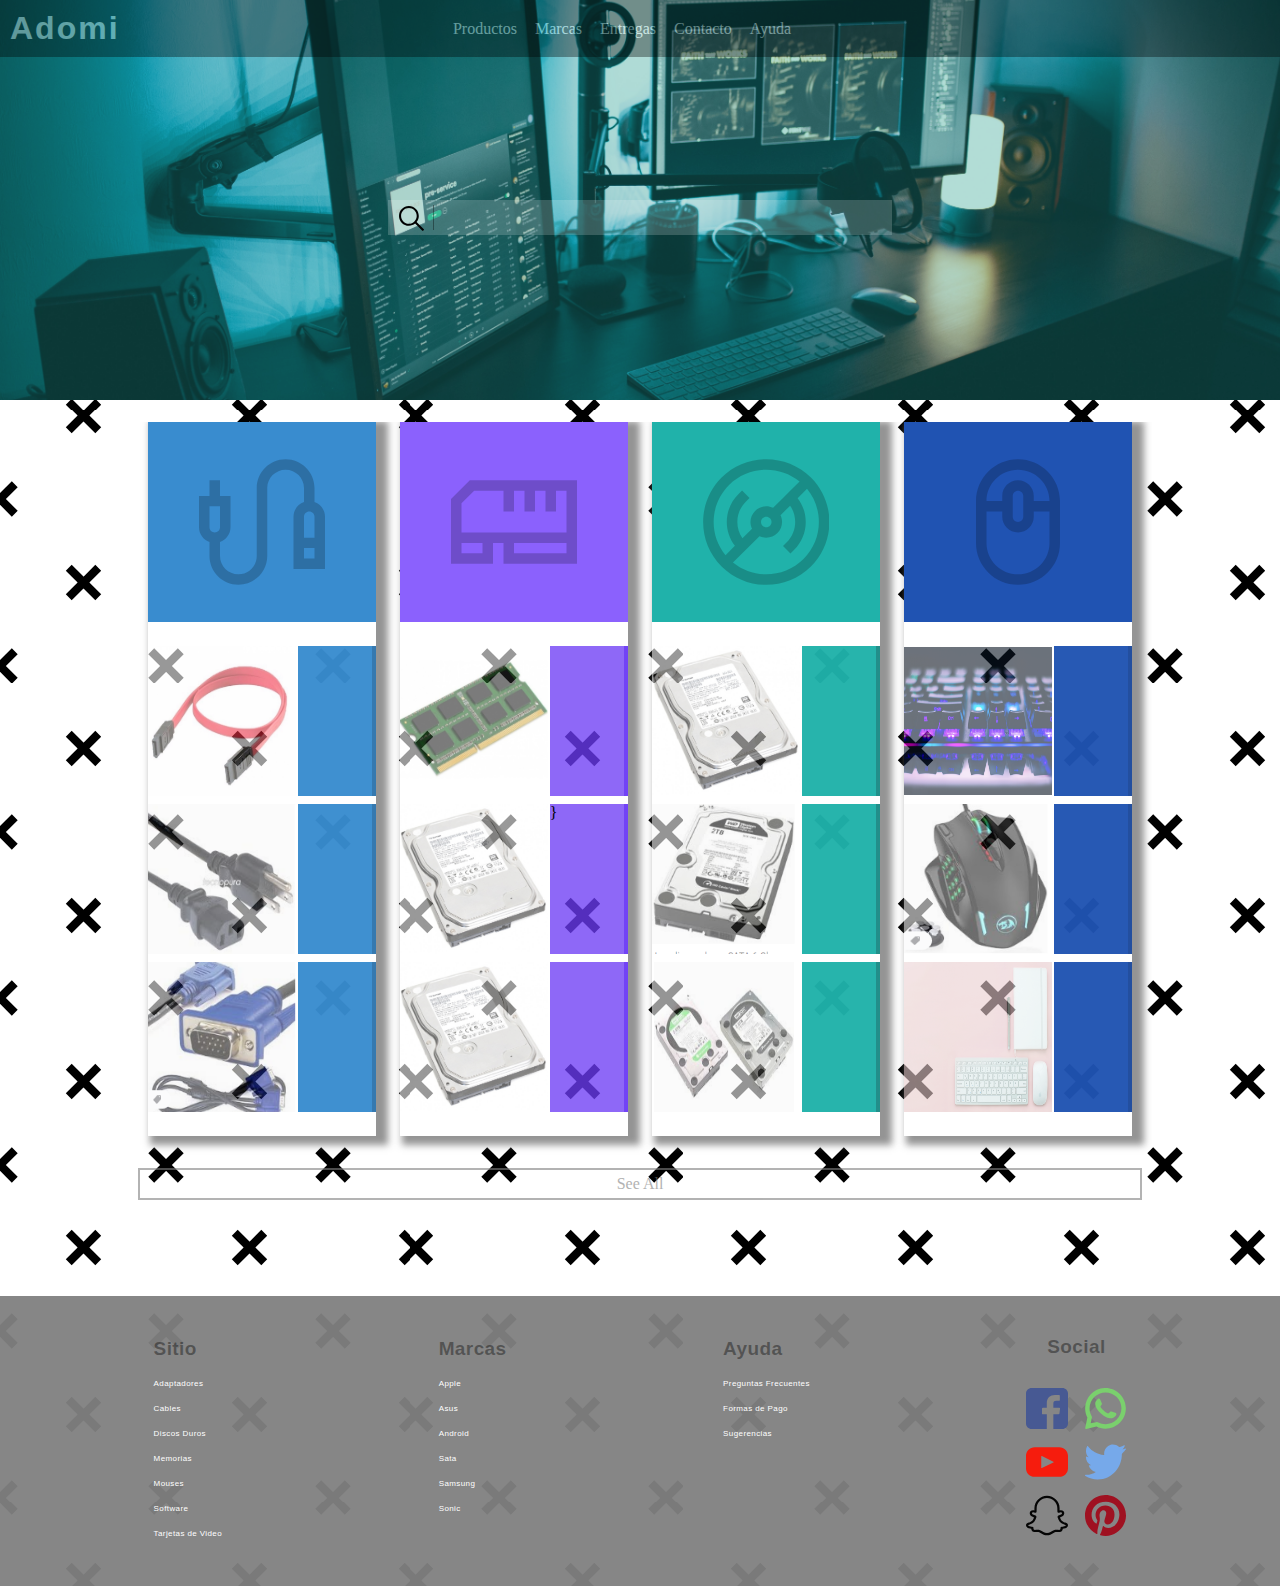
==== commit 911bd6be: "viendo fallos en el responsive" ====
--- a/index.html
+++ b/index.html
@@ -22,10 +22,15 @@
     </ul>
     <div style="width: 9.1em;"></div>
     </nav>
+    <div class="buscador">
     <div class="busqueda">
     <img src="iconos/buscar.svg" alt="" class="primer">
     <input type="search" name="busqueda" size="15">
     </div>
+    </div>
+
+    <img src="iconos/menu-button.svg" alt="" class="menu">
+
     <ul class="losProductos">
         <li><a href="">Adaptadores</a></li>
         <li><a href="">Cables</a></li>
@@ -54,7 +59,9 @@
 
     </div>
 
+    <div class="envoltura">
     <div class="departamentos">
+
         <div class="departamento1">
             <h3>CPU</h3>
         </div>
@@ -103,11 +110,15 @@
         <div class="departamento16">
             <h3>Sillas</h3>
         </div>
+
+
+    </div> 
     </div>
+    
     <div class="container">
         <div class="MasFrecuentes">
             <section class="Cables">
-                <article class="Cables"><img src="iconos/025-cable.svg" alt="" style="width: 55%; margin: 33px;margin-left: 53px; opacity: 0.2;"></article>
+                <article class="Cables"><img src="iconos/025-cable.svg" alt="" style="width: 55%; opacity: 0.2;"></article>
                 <ul>
                     <li>
                         <div class="foto"><img src="css/cable.png" alt=""></div>
@@ -127,7 +138,7 @@
                 </ul>
             </section>
             <section class="RAMs">
-                <article class="RAMs"><img src="iconos/018-chip.svg" alt="" style="width: 55%; margin: 33px;margin-left: 57px; opacity: 0.2;"></article>
+                <article class="RAMs"><img src="iconos/018-chip.svg" alt="" style="width: 55%; opacity: 0.2;"></article>
                 
                 <ul>
                     <li>
@@ -148,7 +159,7 @@
                 </ul>
             </section>
             <section class="Discos">
-                <article class="Discos"><img src="iconos/009-bluray.svg" alt="" style="width: 55%; margin: 33px;margin-left: 53px; opacity: 0.2;"></article>
+                <article class="Discos"><img src="iconos/009-bluray.svg" alt="" style="width: 55%; opacity: 0.2;"></article>
                 
                 <ul>
                     <li>
@@ -169,7 +180,7 @@
                 </ul>
             </section>
             <section class="Perifericos">
-                <article class="Perifericos"><img src="iconos/016-clicker.svg" alt="" style="width: 55%; margin: 33px;margin-left: 53px; opacity: 0.2;"></article>
+                <article class="Perifericos"><img src="iconos/016-clicker.svg" alt="" style="width: 55%; opacity: 0.2;"></article>
                 
                 <ul>
                     <li>
@@ -195,7 +206,7 @@
 
     </div>    
     
-
+<!--  
         <div class="banner-tuDireccion">
             <div class="despla">
                 <div class="pri">
@@ -217,7 +228,7 @@
                 </div>
             </div>
         </div>
-       
+     
     <div class="container">
 
         <div class="MasPopulares">
@@ -535,7 +546,7 @@
         </div>
 
     </div>
-
+-->
     <footer>
         <ul>
             <h4>Sitio</h4>
@@ -578,6 +589,6 @@
         </div>
     </footer>
 
-    <script src="js/adomi-index.js" type="text/javascript"></script> 
+    <script src="js/adomi-index.js" type="text/javascript" async></script> 
 </body>
 </html>--- a/css/adomi-index.css
+++ b/css/adomi-index.css
@@ -26,12 +26,14 @@
     width: 100%;
     height: 400px;
     margin-bottom: 1.4em;
+    z-index: 1;
 }
 .verzul{
     position: absolute;
     background: rgba(32, 178, 171, 0.308);
     width: 100%;
     height: 400px;
+    z-index: 2;
 }
 nav{
     width: 100%;
@@ -43,25 +45,35 @@
     align-items: center;
     padding: 10px;
     position: absolute;
-    z-index: 50;
+    z-index: 15;
 }
 
 nav>h1{
     font-family: 'Segoe UI', Tahoma, Geneva, Verdana, sans-serif;
     letter-spacing: 2px;
-    z-index: 50;  
+    z-index: 999;  
     cursor: pointer;
 }
 .busqueda{
-    position: absolute;
+    position: relative;
     display: flex;
     background: rgba(255, 255, 255, 0.185);
     justify-content: center;
     padding: 0 5px;
     width: 504px;
     height: 35px;
+    
+    z-index: 5;
+}
+.buscador{
+    
     margin-top: 200px;
-    left: 417px;
+    width: 100%;
+    position: absolute;
+    padding: 0;
+    display: flex;
+    justify-content: center;
+    
 }
 .busqueda>input{
     background: transparent;
@@ -78,15 +90,30 @@
     width: 25px;
     margin-right: 9px;
     margin-top: 2px;
+    z-index: 6;
 }
 .UlNavPrincipal{
     list-style: none;
     display: flex;
 }
-.UlNavPrincipal>li,.UlNavPrincipal>a{
+.UlNavPrincipal>li,.UlNavPrincipal>a>li{
     padding: 0 7px;
     cursor: pointer;
     border: 2px solid transparent;
+}
+.UlNavPrincipal li:hover{
+    text-shadow: 0 0 15px rgb(255, 255, 255);
+    transition: 0.2s;
+}
+
+.menu{
+    width: 35px;
+    position: absolute;
+    top: 8.5px;
+    right: 9px;
+    opacity: 1;
+    z-index: 16;
+    display: none;
 }
     ul.lasMarcas{
         color: white;
@@ -113,7 +140,6 @@
         border-right:2px solid rgba(169, 169, 169, 0.527);
     }
 
-
     ul.losProductos{
         color: white;
         font-size: 16px;
@@ -167,24 +193,35 @@
 
 
 /*  Departamentos  */
-
-.departamentos{
+.envoltura{
     top: 0;
     left: -100%;
     position: absolute;
     width: 100%;
     height: 100%;
+    background-color: rgba(0, 0, 0, 0.664);    
+    display: flex;
+    justify-content: center;
+    align-items: center;
+    z-index: 14;
+
+    transform: translateX(0);
+    transition: transform 0.8s ease-in-out;
+}
+.departamentos{
+    position: relative;
+    width: 80%;
+    height: 65%;
+    margin: auto;
     background-color: rgba(0, 0, 0, 0.664);    
     display: grid;
     grid-template-columns: repeat(5,1fr);
     grid-template-rows: auto;
-    padding: 10em;
+    
     gap: 0.3em;
-    z-index: 20;
-    transform: translateX(0);
-    transition: transform 0.8s ease-in-out;
-}
-.departamentos.noshow{
+    z-index: 14;
+}
+.envoltura.noshow{
     transform: translateX(100%);
 }
 .departamentos>div{
@@ -291,6 +328,10 @@
     box-shadow: 7px 4px 7px 5px rgba(128, 128, 128, 0.842);
     
 }
+div.MasFrecuentes>section>article{
+    display: flex;
+    justify-content: center;
+}
 div.MasFrecuentes>section>article.Cables{
     width: 100%;
     height: 200px;
@@ -352,6 +393,7 @@
     opacity: 0.965;
 }
 div.MasFrecuentes>section>ul>li:hover div{
+    transition: 0.5s;
     opacity: 1;
 }
 
@@ -653,16 +695,19 @@
     margin-top: 6em;
     display: flex;
     justify-content: space-between;
-    padding: 40px 150px;
+    padding: 40px 12%;
+    letter-spacing: 0.4px;
+    font-family: 'Trebuchet MS', 'Lucida Sans Unicode', 'Lucida Grande', 'Lucida Sans', Arial, sans-serif;
 }
 footer>ul{
     list-style: none;
-    line-height: 23px;
+    line-height: 25px;
+    font-size: 8px;
     
 }
 footer>ul>h4,.social>h4{
     font-size: 19px;
-    color: rgba(0, 0, 0, 0.514);
+    color: rgba(0, 0, 0, 0.39);
     font-family: 'Segoe UI', Tahoma, Geneva, Verdana, sans-serif;
     margin-bottom: 10px;
 }
@@ -679,4 +724,127 @@
     grid-template-rows: 50px;
     column-gap: 1.1em;
     row-gap: 0.1em;
-}+}
+
+
+/*----   Responsive  ----*/
+
+@media (max-width: 425px){
+    
+    .BannerPrincipal{
+        height: 300px;
+    }
+    .verzul{
+        height: 300px;
+    }
+    .busqueda{
+        width: 250px;
+    }
+    nav{
+        width: 100%;
+        color: rgba(255, 255, 255, 0.397);
+        background-color: rgba(0, 0, 0, 0.349);
+        opacity: 1;
+        display: flex;
+        justify-content: space-between;
+        align-items: center;
+        padding: 10px;
+        position: absolute;
+        z-index: 15;
+    }    
+    .menu{
+        display: block;
+    }
+    .UlNavPrincipal{
+        flex-direction: column;
+        position: absolute;
+        top: 52px;
+        left: -148px;
+        color: white;
+        font-size: 16px;
+        background: rgba(169, 169, 169, 0.644);
+        transform:translatex(0);
+        transition: transform 0.5s;
+        list-style: none;
+        text-decoration: none;
+        z-index: 16;
+        opacity: 1;
+
+    }
+    .UlNavPrincipal>li,.UlNavPrincipal a{
+        padding: 20px 40px;
+    }    
+    .UlNavPrincipal.show{
+        transform:translatex(100%);
+    }
+    ul.lasMarcas{
+        left: -139px;
+        top: 52px;
+    }
+    ul.lasMarcas.show{
+        transform:translatex(calc(148px + 139px));
+    }
+    ul.losProductos{
+        left: -192px;
+        top: 52px;
+    }
+    ul.losProductos.show{
+        transform:translatex(calc(148px + 192px));
+    }
+    ul.laAyuda{
+        left: -215px;
+        top: 52px;
+    }
+    ul.laAyuda.show{
+        transform:translatex(362px);
+    }
+
+    .container{
+        width: 95%;
+    }
+
+    div.MasFrecuentes{
+        grid-template-columns: 1fr 1fr;
+        grid-template-rows: 50% 50%;
+        margin-bottom: 3.5em;
+    }
+
+
+    .departamentos>div>h3{
+        font-size: 10px;
+        opacity: 0.4;
+    }
+
+    footer{
+        display: grid;
+        grid-template-columns: repeat(3,1fr);
+        grid-template-rows: auto;
+        gap: 1.5em;
+        padding: 30px 30px 15px 35px ;
+        font-size: 4px;
+        justify-items: center;
+    }
+
+    .social{
+        width: 100%;
+        grid-row: 2/3;
+        grid-column: 1/4;
+        grid-template-columns: repeat(6,1fr);
+        grid-template-rows: 40% 60%;
+        justify-items: center;
+    
+    }
+    .social h4{
+        margin-bottom: 2.5em;
+        grid-row: 1/2;
+        grid-column: 1/7;
+        width: 100%;
+    }
+    .social a{
+        grid-row: 2/3;
+    }
+    .social img{
+        width: 30px;
+    }
+}
+
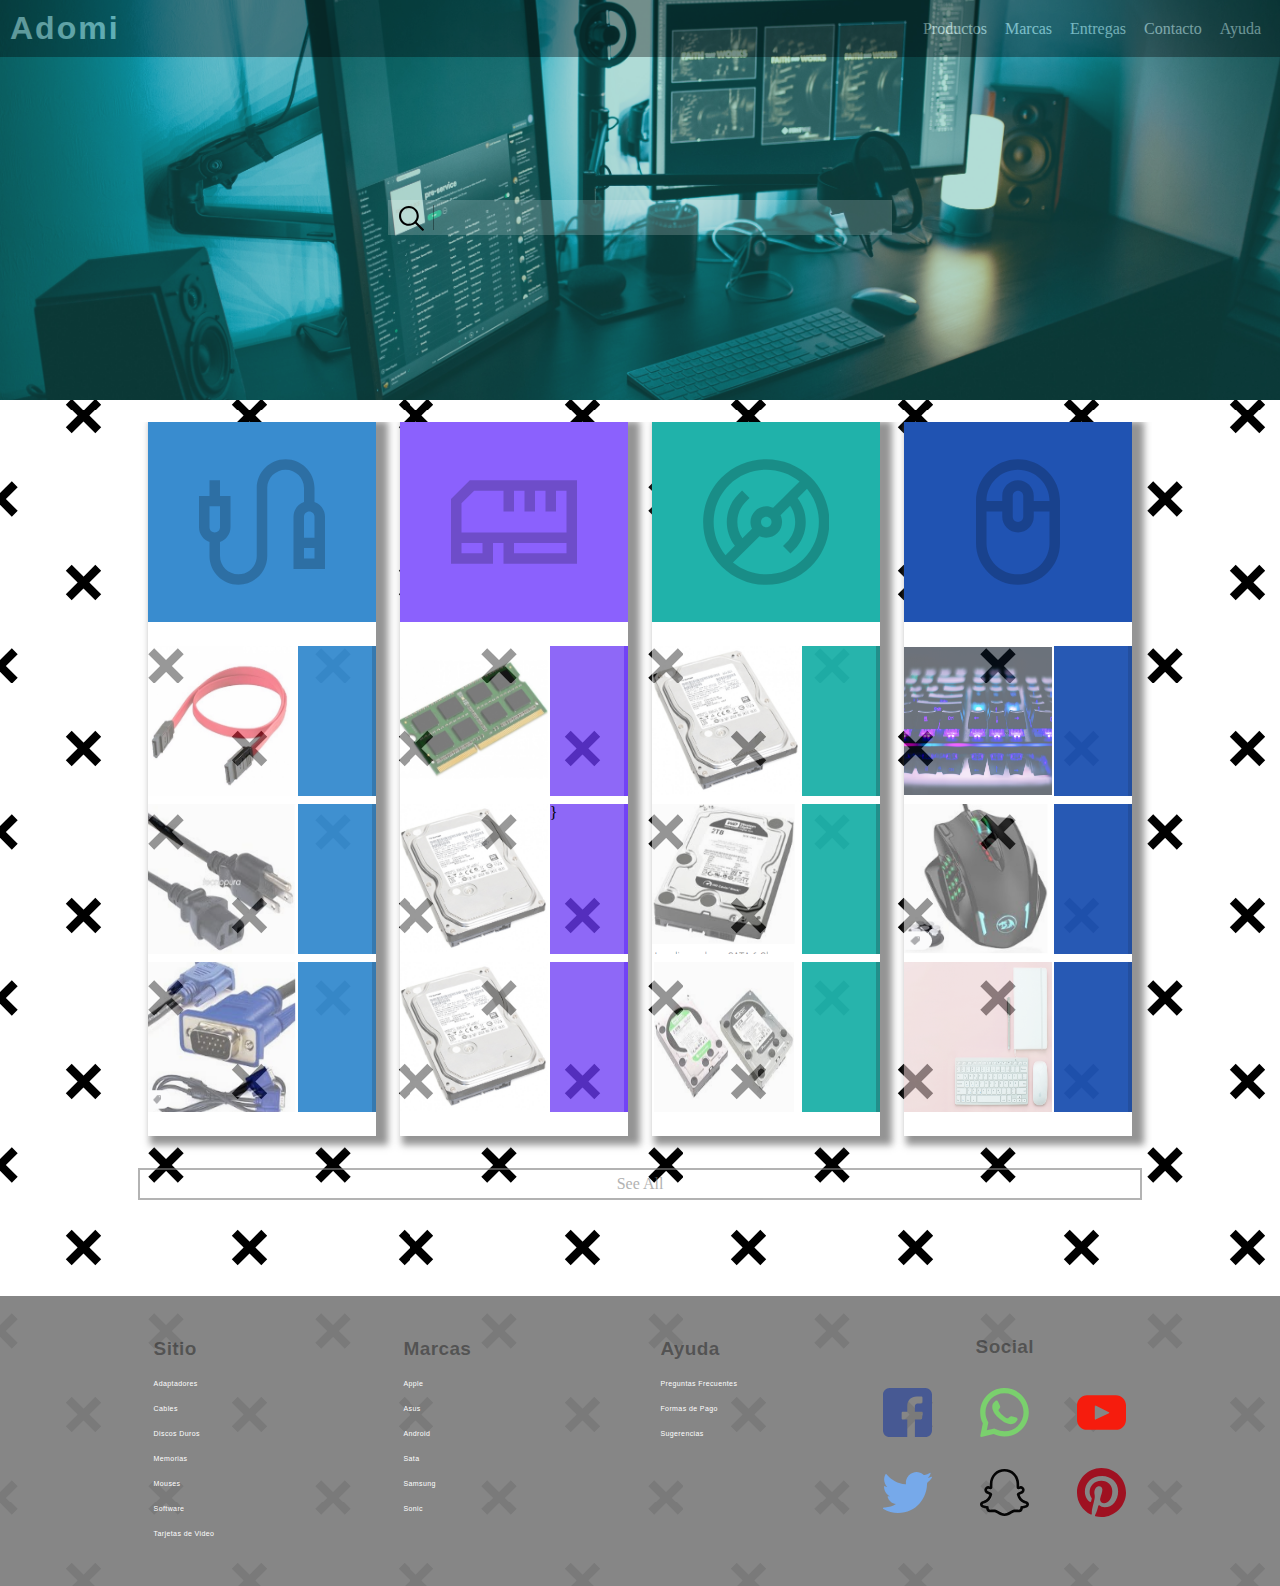
==== commit 4d683d04: "version lo mas responsive posible 1.0" ====
--- a/index.html
+++ b/index.html
@@ -6,8 +6,8 @@
     <title>Adomi-Productos Informaticos</title>
     <!--  Style  -->
     <link rel="stylesheet" type="text/css" href="css/adomi-index.css">
-
 </head>
+
 <body>
     <div class="BannerPrincipal">
         <div class="verzul"></div>
@@ -20,7 +20,6 @@
         <li>Contacto</li>
         <li class="Ayuda">Ayuda</li>
     </ul>
-    <div style="width: 9.1em;"></div>
     </nav>
     <div class="buscador">
     <div class="busqueda">
@@ -78,7 +77,7 @@
             <h3>Almacenamiento</h3>
         </div>
         <div class="departamento6">
-            <h3>Fuente de Alimentacion(PSU)</h3>
+            <h3>Fuente de Alimentacion</h3>
         </div>
         <div class="departamento7">
             <h3>Refrigeracion</h3>
@@ -548,6 +547,7 @@
     </div>
 -->
     <footer>
+        <div>
         <ul>
             <h4>Sitio</h4>
             <li><a href="">Adaptadores</a></li>
@@ -576,7 +576,7 @@
             <li><a href="">Formas de Pago</a></li>
             <li><a href="">Sugerencias</a></li>
         </ul>
-
+        </div>
 
         <div class="social">
             <h4>Social</h4>   
--- a/css/adomi-index.css
+++ b/css/adomi-index.css
@@ -44,7 +44,7 @@
     justify-content: space-between;
     align-items: center;
     padding: 10px;
-    position: absolute;
+    position: fixed;
     z-index: 15;
 }
 
@@ -93,17 +93,16 @@
     z-index: 6;
 }
 .UlNavPrincipal{
+    margin-right: 38.7%;
+    justify-content: center;
     list-style: none;
     display: flex;
-}
-.UlNavPrincipal>li,.UlNavPrincipal>a>li{
+    
+}
+.UlNavPrincipal>li,.UlNavPrincipal>a{
     padding: 0 7px;
     cursor: pointer;
     border: 2px solid transparent;
-}
-.UlNavPrincipal li:hover{
-    text-shadow: 0 0 15px rgb(255, 255, 255);
-    transition: 0.2s;
 }
 
 .menu{
@@ -120,13 +119,13 @@
         font-size: 16px;
         position: absolute;
         background: rgba(169, 169, 169, 0.527);
-        left: 545px;
+        left: 40.75%;
         top: -348px;
         transform:translateY(0);
         transition: transform 0.5s;
         list-style: none;
         text-decoration: none;
-        z-index: 20;
+        z-index: 13;
     }
     ul.lasMarcas>li{
         padding: 20px 40px;
@@ -134,24 +133,26 @@
     }
     ul.lasMarcas.show{
         transform:translateY(400px);
+        position: fixed;
     }
     .Marcas.point{
         border-left:2px solid rgba(169, 169, 169, 0.527);
         border-right:2px solid rgba(169, 169, 169, 0.527);
     }
+
 
     ul.losProductos{
         color: white;
         font-size: 16px;
         position: absolute;
         background: rgba(169, 169, 169, 0.527);
-        left: 462px;
+        left: 34.7%;
         top: -406px;
         transform:translateY(0);
         transition: transform 0.5s;
         list-style: none;
         text-decoration: none;
-        z-index: 20;
+        z-index: 13;
     }
     ul.losProductos>li{
         padding: 20px 40px;
@@ -159,6 +160,7 @@
     }
     ul.losProductos.show{
         transform:translateY(458px);
+        position: fixed;
     }
     .Productos.point{
         border-left:2px solid rgba(169, 169, 169, 0.527);
@@ -171,13 +173,13 @@
         font-size: 16px;
         position: absolute;
         background: rgba(169, 169, 169, 0.527);
-        left: 760px;
+        left: 56.75%;
         top: -210px;
         transform:translateY(0);
         transition: transform 0.5s;
         list-style: none;
         text-decoration: none;
-        z-index: 20;
+        z-index: 13;
     }
     ul.laAyuda>li{
         padding: 20px 40px;
@@ -185,6 +187,7 @@
     }
     ul.laAyuda.show{
         transform:translateY(262px);
+        position: fixed;
     }
     .Ayuda.point{
         border-left:2px solid rgba(169, 169, 169, 0.527);
@@ -204,6 +207,7 @@
     justify-content: center;
     align-items: center;
     z-index: 14;
+    position: fixed;
 
     transform: translateX(0);
     transition: transform 0.8s ease-in-out;
@@ -213,7 +217,6 @@
     width: 80%;
     height: 65%;
     margin: auto;
-    background-color: rgba(0, 0, 0, 0.664);    
     display: grid;
     grid-template-columns: repeat(5,1fr);
     grid-template-rows: auto;
@@ -315,8 +318,8 @@
 }
 div.MasFrecuentes{
     display: grid;
-    grid-template-columns: repeat(4,1fr);
-    grid-template-rows: 100%;
+    grid-template-columns:  repeat(4,1fr);
+    grid-auto-rows: auto;
     gap: 1.5em;
     padding: 0 20px;
 }
@@ -699,13 +702,18 @@
     letter-spacing: 0.4px;
     font-family: 'Trebuchet MS', 'Lucida Sans Unicode', 'Lucida Grande', 'Lucida Sans', Arial, sans-serif;
 }
-footer>ul{
+footer div{
+    width: 60%;
+    display: flex;
+    justify-content: space-between;
+}
+footer>div>ul{
     list-style: none;
     line-height: 25px;
-    font-size: 8px;
-    
-}
-footer>ul>h4,.social>h4{
+    font-size: 7px;
+    
+}
+footer>div>ul>h4,.social>h4{
     font-size: 19px;
     color: rgba(0, 0, 0, 0.39);
     font-family: 'Segoe UI', Tahoma, Geneva, Verdana, sans-serif;
@@ -713,22 +721,66 @@
 }
 .social>h4{
     height: 20px;
-    grid-column: 1/3;
+    grid-column: 1/4;
     text-align: center;
 
 }
 .social{
-    width: 100px;
+    width: 25%;
     display: grid;
-    grid-template-columns: 1fr 1fr;
+    grid-template-columns: 1fr 1fr 1fr;
     grid-template-rows: 50px;
-    column-gap: 1.1em;
+    column-gap: 3em;
     row-gap: 0.1em;
 }
 
 
 /*----   Responsive  ----*/
 
+@media (max-width: 1359px){
+    .UlNavPrincipal{
+        margin-right: 0;
+        transition: 0.5s;
+    }
+    ul.losProductos,
+    ul.lasMarcas,
+    ul.laAyuda{
+        display: none;
+    }
+    
+    ul.losProductos.show,
+    ul.lasMarcas.show,
+    ul.laAyuda.show{
+        color: white;
+        font-size: 16px;
+        position: fixed;
+        background: rgba(169, 169, 169, 0.425);
+        left: 0;
+        right: 0;
+        top: 52px;
+        height: auto;
+        list-style: none;
+        text-decoration: none;
+        z-index: 13;
+        transform: none;
+        display: flex;
+        align-items: center;
+        justify-content: center;
+        flex-wrap: wrap;
+        padding: 0.5em 0 0.5em 0;
+    }
+    ul.losProductos.show li,
+    ul.lasMarcas.show li,
+    ul.laAyuda.show li{
+        display: inline;
+        background: rgba(169, 169, 169, 0.315);
+        height: 20px;
+        margin: 2.5px;
+        display: flex;
+        align-items: center;
+        box-shadow: 0 0 0.9px rgba(0, 0, 0, 0.575);
+    }
+}
 @media (max-width: 425px){
     
     .BannerPrincipal{
@@ -810,41 +862,107 @@
     }
 
 
+    footer{
+        padding: 40px 9%;
+        display: flex;
+        flex-direction: column;
+        justify-content: space-between;
+        letter-spacing: 0.4px;
+        font-family: 'Trebuchet MS', 'Lucida Sans Unicode', 'Lucida Grande', 'Lucida Sans', Arial, sans-serif;
+    }
+    footer div{
+        width: 100%;
+        margin-bottom: 2em;
+    }
+    footer>div>ul{
+        width: 33.3%;
+        list-style: none;
+        line-height: 25px;
+        font-size: 7px;
+        margin-left: 2em;
+        justify-content: space-between;
+    }
+    footer>ul>h4,.social>h4{
+        font-size: 19px;
+        color: rgba(0, 0, 0, 0.39);
+        font-family: 'Segoe UI', Tahoma, Geneva, Verdana, sans-serif;
+        margin-bottom: 10px;
+    }
+    .social>h4{
+        height: 20px;
+        grid-column: 1/4;
+        text-align: center;
+    
+    }
+    .social{
+        grid-template-columns: repeat(3,1fr);
+        grid-template-rows: 30% 35% 35%;
+        height: auto;
+        width: 100%;
+        justify-items: center;
+        row-gap: 0.4em;
+    }
+    .social img{
+        width: 35px;
+    }
+
+}
+@media (max-width:750px){
+    div.MasFrecuentes{
+        grid-template-columns: 1fr 1fr;
+        grid-template-rows: 50% 50%;
+        margin-bottom: 3.5em;
+    }
     .departamentos>div>h3{
         font-size: 10px;
         opacity: 0.4;
     }
 
     footer{
-        display: grid;
+        padding: 40px 9%;
+        display: flex;
+        flex-direction: column;
+        justify-content: space-between;
+        letter-spacing: 0.4px;
+        font-family: 'Trebuchet MS', 'Lucida Sans Unicode', 'Lucida Grande', 'Lucida Sans', Arial, sans-serif;
+    }
+    footer div{
+        width: 100%;
+        margin-bottom: 2em;
+    }
+    footer>div>ul{
+        width: 33.3%;
+        list-style: none;
+        line-height: 25px;
+        font-size: 7px;
+        margin-left: 2em;
+        justify-content: space-between;
+    }
+    footer>ul>h4,.social>h4{
+        font-size: 19px;
+        color: rgba(0, 0, 0, 0.39);
+        font-family: 'Segoe UI', Tahoma, Geneva, Verdana, sans-serif;
+        margin-bottom: 10px;
+    }
+    .social>h4{
+        height: 20px;
+        grid-column: 1/4;
+        text-align: center;
+    
+    }
+    .social{
         grid-template-columns: repeat(3,1fr);
-        grid-template-rows: auto;
-        gap: 1.5em;
-        padding: 30px 30px 15px 35px ;
-        font-size: 4px;
+        grid-template-rows: 30% 35% 35%;
+        height: auto;
+        width: 100%;
         justify-items: center;
-    }
-
-    .social{
-        width: 100%;
-        grid-row: 2/3;
-        grid-column: 1/4;
-        grid-template-columns: repeat(6,1fr);
-        grid-template-rows: 40% 60%;
-        justify-items: center;
-    
-    }
-    .social h4{
-        margin-bottom: 2.5em;
-        grid-row: 1/2;
-        grid-column: 1/7;
-        width: 100%;
-    }
-    .social a{
-        grid-row: 2/3;
+        row-gap: 0.4em;
     }
     .social img{
-        width: 30px;
-    }
-}
-
+        width: 35px;   
+}
+
+@media (max-width: 360px){
+    div.departamentos{
+        font-size: 8px;}
+    }
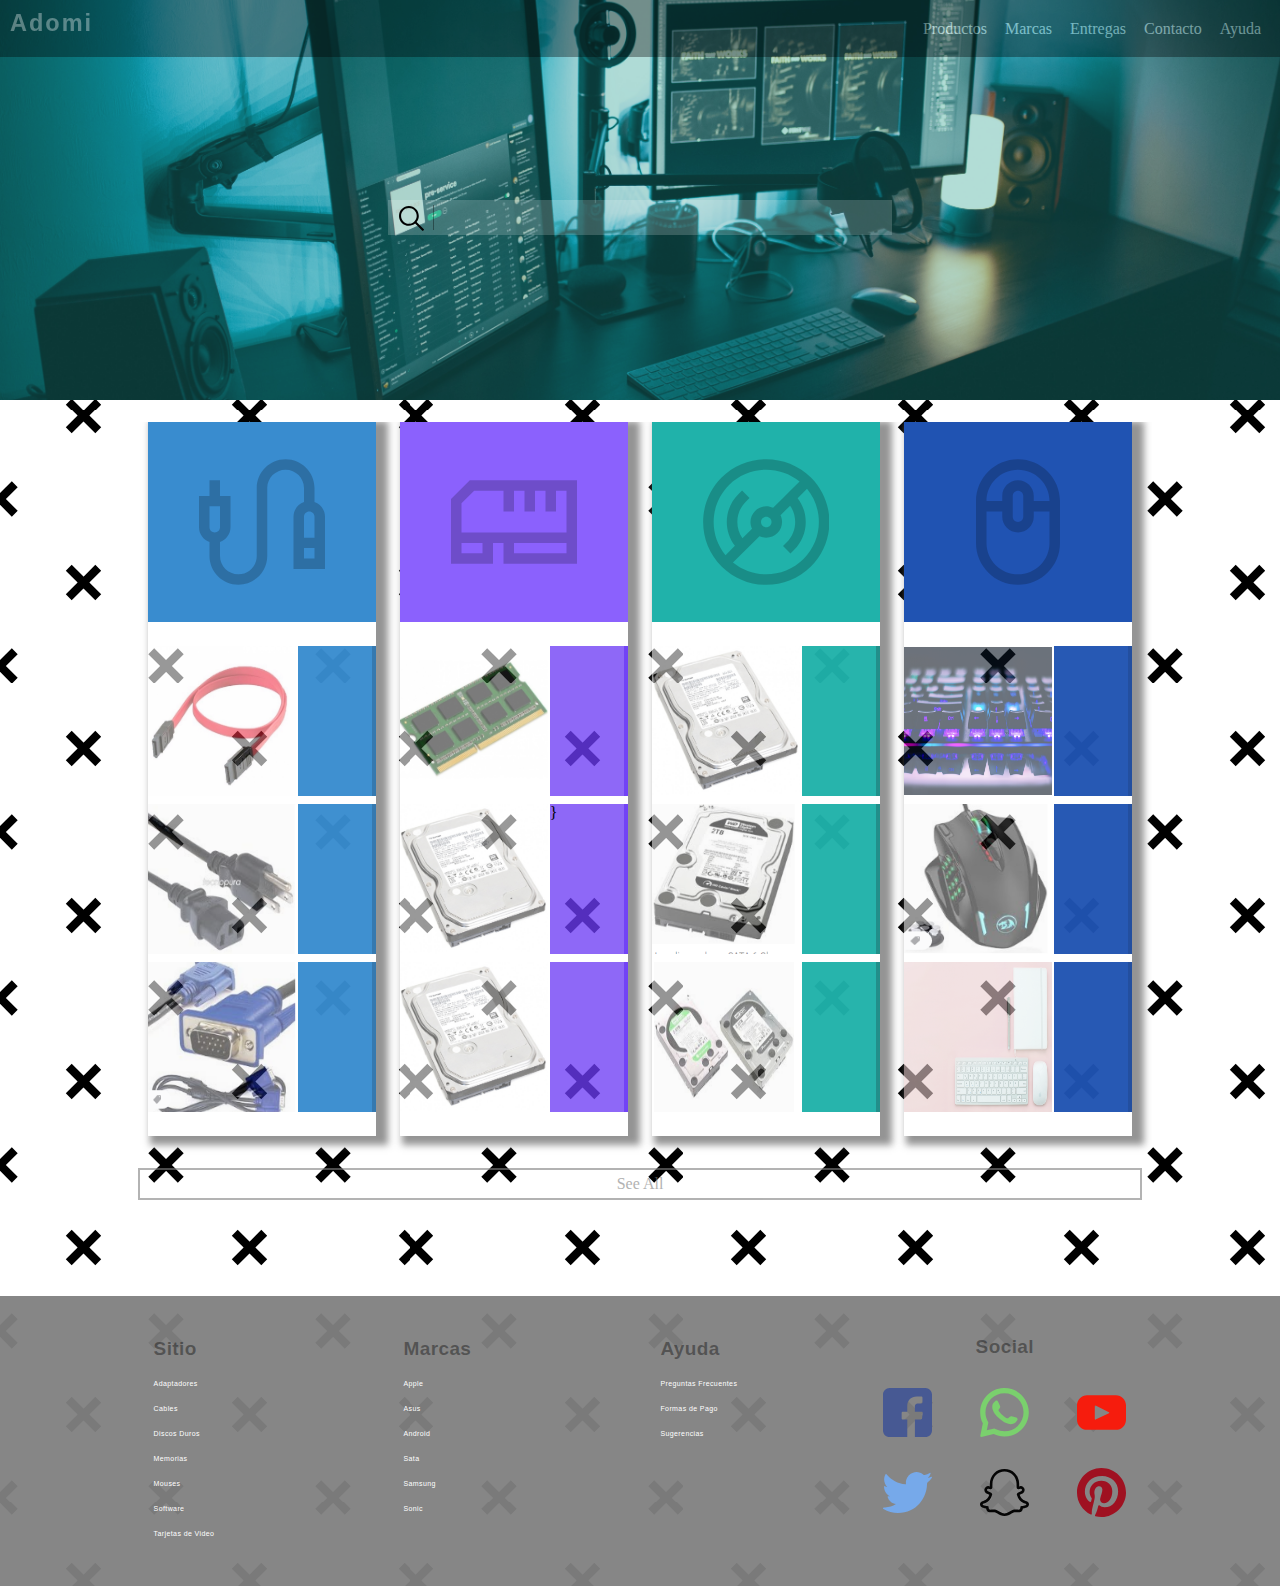
==== commit c6d321cf: "version Responsive simple 1.1" ====
--- a/index.html
+++ b/index.html
@@ -9,6 +9,8 @@
 </head>
 
 <body>
+    <h1 class="falso">Adomi</h1>
+    
     <div class="BannerPrincipal">
         <div class="verzul"></div>
     <nav>
@@ -20,6 +22,9 @@
         <li>Contacto</li>
         <li class="Ayuda">Ayuda</li>
     </ul>
+
+    <img src="iconos/menu-button.svg" alt="" class="menu">
+
     </nav>
     <div class="buscador">
     <div class="busqueda">
@@ -27,8 +32,7 @@
     <input type="search" name="busqueda" size="15">
     </div>
     </div>
-
-    <img src="iconos/menu-button.svg" alt="" class="menu">
+    
 
     <ul class="losProductos">
         <li><a href="">Adaptadores</a></li>
--- a/css/adomi-index.css
+++ b/css/adomi-index.css
@@ -53,6 +53,20 @@
     letter-spacing: 2px;
     z-index: 999;  
     cursor: pointer;
+}
+h1.falso{
+    display: none;
+    align-items: center;
+    color: white;
+    opacity: 0.35;
+    margin: 10px;
+    font-size: 23.5px;
+    position: fixed;
+    font-family: 'Segoe UI', Tahoma, Geneva, Verdana, sans-serif;
+    letter-spacing: 2px;
+    z-index: 999;  
+    cursor: pointer;
+    
 }
 .busqueda{
     position: relative;
@@ -738,41 +752,41 @@
 /*----   Responsive  ----*/
 
 @media (max-width: 1359px){
+    h1.falso{
+        display: flex;
+    }
+    nav>h1{
+        color: transparent;
+    }
+    nav{
+        z-index: 13;
+    }
     .UlNavPrincipal{
         margin-right: 0;
-        transition: 0.5s;
+        transition: 0.6s;
     }
     ul.losProductos,
     ul.lasMarcas,
     ul.laAyuda{
-        display: none;
-    }
-    
-    ul.losProductos.show,
-    ul.lasMarcas.show,
-    ul.laAyuda.show{
-        color: white;
-        font-size: 16px;
-        position: fixed;
-        background: rgba(169, 169, 169, 0.425);
+        top: 52px;
+        width: 100%;
+        height: auto;
         left: 0;
-        right: 0;
-        top: 52px;
-        height: auto;
+        flex-wrap: wrap;
+        width: 100%;
         list-style: none;
         text-decoration: none;
         z-index: 13;
-        transform: none;
-        display: flex;
         align-items: center;
         justify-content: center;
         flex-wrap: wrap;
         padding: 0.5em 0 0.5em 0;
-    }
-    ul.losProductos.show li,
-    ul.lasMarcas.show li,
-    ul.laAyuda.show li{
-        display: inline;
+        display: none;
+    }
+    
+    ul.losProductos li,
+    ul.lasMarcas li,
+    ul.laAyuda li{
         background: rgba(169, 169, 169, 0.315);
         height: 20px;
         margin: 2.5px;
@@ -780,7 +794,71 @@
         align-items: center;
         box-shadow: 0 0 0.9px rgba(0, 0, 0, 0.575);
     }
-}
+    
+    ul.losProductos.show,
+    ul.lasMarcas.show,
+    ul.laAyuda.show{
+        display: flex;
+        transform: none;
+    }        
+
+}
+
+@media (max-width:750px){
+    div.MasFrecuentes{
+        grid-template-columns: 1fr 1fr;
+        grid-template-rows: 50% 50%;
+        margin-bottom: 3.5em;
+    }
+    .departamentos>div>h3{
+        font-size: 10px;
+        opacity: 0.4;
+    }
+
+    footer{
+        padding: 40px 9%;
+        display: flex;
+        flex-direction: column;
+        justify-content: space-between;
+        letter-spacing: 0.4px;
+        font-family: 'Trebuchet MS', 'Lucida Sans Unicode', 'Lucida Grande', 'Lucida Sans', Arial, sans-serif;
+    }
+    footer div{
+        width: 100%;
+        margin-bottom: 2em;
+    }
+    footer>div>ul{
+        width: 33.3%;
+        list-style: none;
+        line-height: 25px;
+        font-size: 7px;
+        margin-left: 2em;
+        justify-content: space-between;
+    }
+    footer>ul>h4,.social>h4{
+        font-size: 19px;
+        color: rgba(0, 0, 0, 0.39);
+        font-family: 'Segoe UI', Tahoma, Geneva, Verdana, sans-serif;
+        margin-bottom: 10px;
+    }
+    .social>h4{
+        height: 20px;
+        grid-column: 1/4;
+        text-align: center;
+    
+    }
+    .social{
+        grid-template-columns: repeat(3,1fr);
+        grid-template-rows: 30% 35% 35%;
+        height: auto;
+        width: 100%;
+        justify-items: center;
+        row-gap: 0.4em;
+    }
+    .social img{
+        width: 35px;   
+}
+
 @media (max-width: 425px){
     
     .BannerPrincipal{
@@ -801,17 +879,16 @@
         justify-content: space-between;
         align-items: center;
         padding: 10px;
-        position: absolute;
-        z-index: 15;
     }    
     .menu{
         display: block;
     }
     .UlNavPrincipal{
         flex-direction: column;
-        position: absolute;
+        position: fixed;
         top: 52px;
         left: -148px;
+        height: 100%;
         color: white;
         font-size: 16px;
         background: rgba(169, 169, 169, 0.644);
@@ -819,8 +896,11 @@
         transition: transform 0.5s;
         list-style: none;
         text-decoration: none;
-        z-index: 16;
+        z-index: 13;
         opacity: 1;
+        display: flex;
+        flex-direction: column;
+        justify-content: start;
 
     }
     .UlNavPrincipal>li,.UlNavPrincipal a{
@@ -829,6 +909,36 @@
     .UlNavPrincipal.show{
         transform:translatex(100%);
     }
+    
+    ul.losProductos.show,
+    ul.lasMarcas.show,
+    ul.laAyuda.show,
+    ul.lasMarcas,
+    ul.losProductos,
+    ul.laAyuda{
+        height: 100%;
+        display: block;
+        position: fixed;
+    }
+
+    ul.lasMarcas{width: 139px;}
+    ul.losProductos{width: 192px;}
+    ul.laAyuda{width: 215px;}
+    
+    ul.losProductos li,
+    ul.lasMarcas li,
+    ul.laAyuda li,
+    ul.losProductos.show li,
+    ul.lasMarcas.show li,
+    ul.laAyuda.show li{
+        background: none;
+        height: 20px;
+        padding: 20px 40px;
+        display: block;
+        align-items: center;
+        box-shadow: none;
+    }
+    
     ul.lasMarcas{
         left: -139px;
         top: 52px;
@@ -848,7 +958,7 @@
         top: 52px;
     }
     ul.laAyuda.show{
-        transform:translatex(362px);
+        transform:translatex(calc(148px + 214px));
     }
 
     .container{
@@ -907,62 +1017,10 @@
     }
 
 }
-@media (max-width:750px){
-    div.MasFrecuentes{
-        grid-template-columns: 1fr 1fr;
-        grid-template-rows: 50% 50%;
-        margin-bottom: 3.5em;
-    }
-    .departamentos>div>h3{
-        font-size: 10px;
-        opacity: 0.4;
-    }
-
-    footer{
-        padding: 40px 9%;
-        display: flex;
-        flex-direction: column;
-        justify-content: space-between;
-        letter-spacing: 0.4px;
-        font-family: 'Trebuchet MS', 'Lucida Sans Unicode', 'Lucida Grande', 'Lucida Sans', Arial, sans-serif;
-    }
-    footer div{
-        width: 100%;
-        margin-bottom: 2em;
-    }
-    footer>div>ul{
-        width: 33.3%;
-        list-style: none;
-        line-height: 25px;
-        font-size: 7px;
-        margin-left: 2em;
-        justify-content: space-between;
-    }
-    footer>ul>h4,.social>h4{
-        font-size: 19px;
-        color: rgba(0, 0, 0, 0.39);
-        font-family: 'Segoe UI', Tahoma, Geneva, Verdana, sans-serif;
-        margin-bottom: 10px;
-    }
-    .social>h4{
-        height: 20px;
-        grid-column: 1/4;
-        text-align: center;
-    
-    }
-    .social{
-        grid-template-columns: repeat(3,1fr);
-        grid-template-rows: 30% 35% 35%;
-        height: auto;
-        width: 100%;
-        justify-items: center;
-        row-gap: 0.4em;
-    }
-    .social img{
-        width: 35px;   
-}
 
 @media (max-width: 360px){
     div.departamentos{
-        font-size: 8px;}
-    }
+        font-size: 8px;
+        gap: 0;
+    }
+}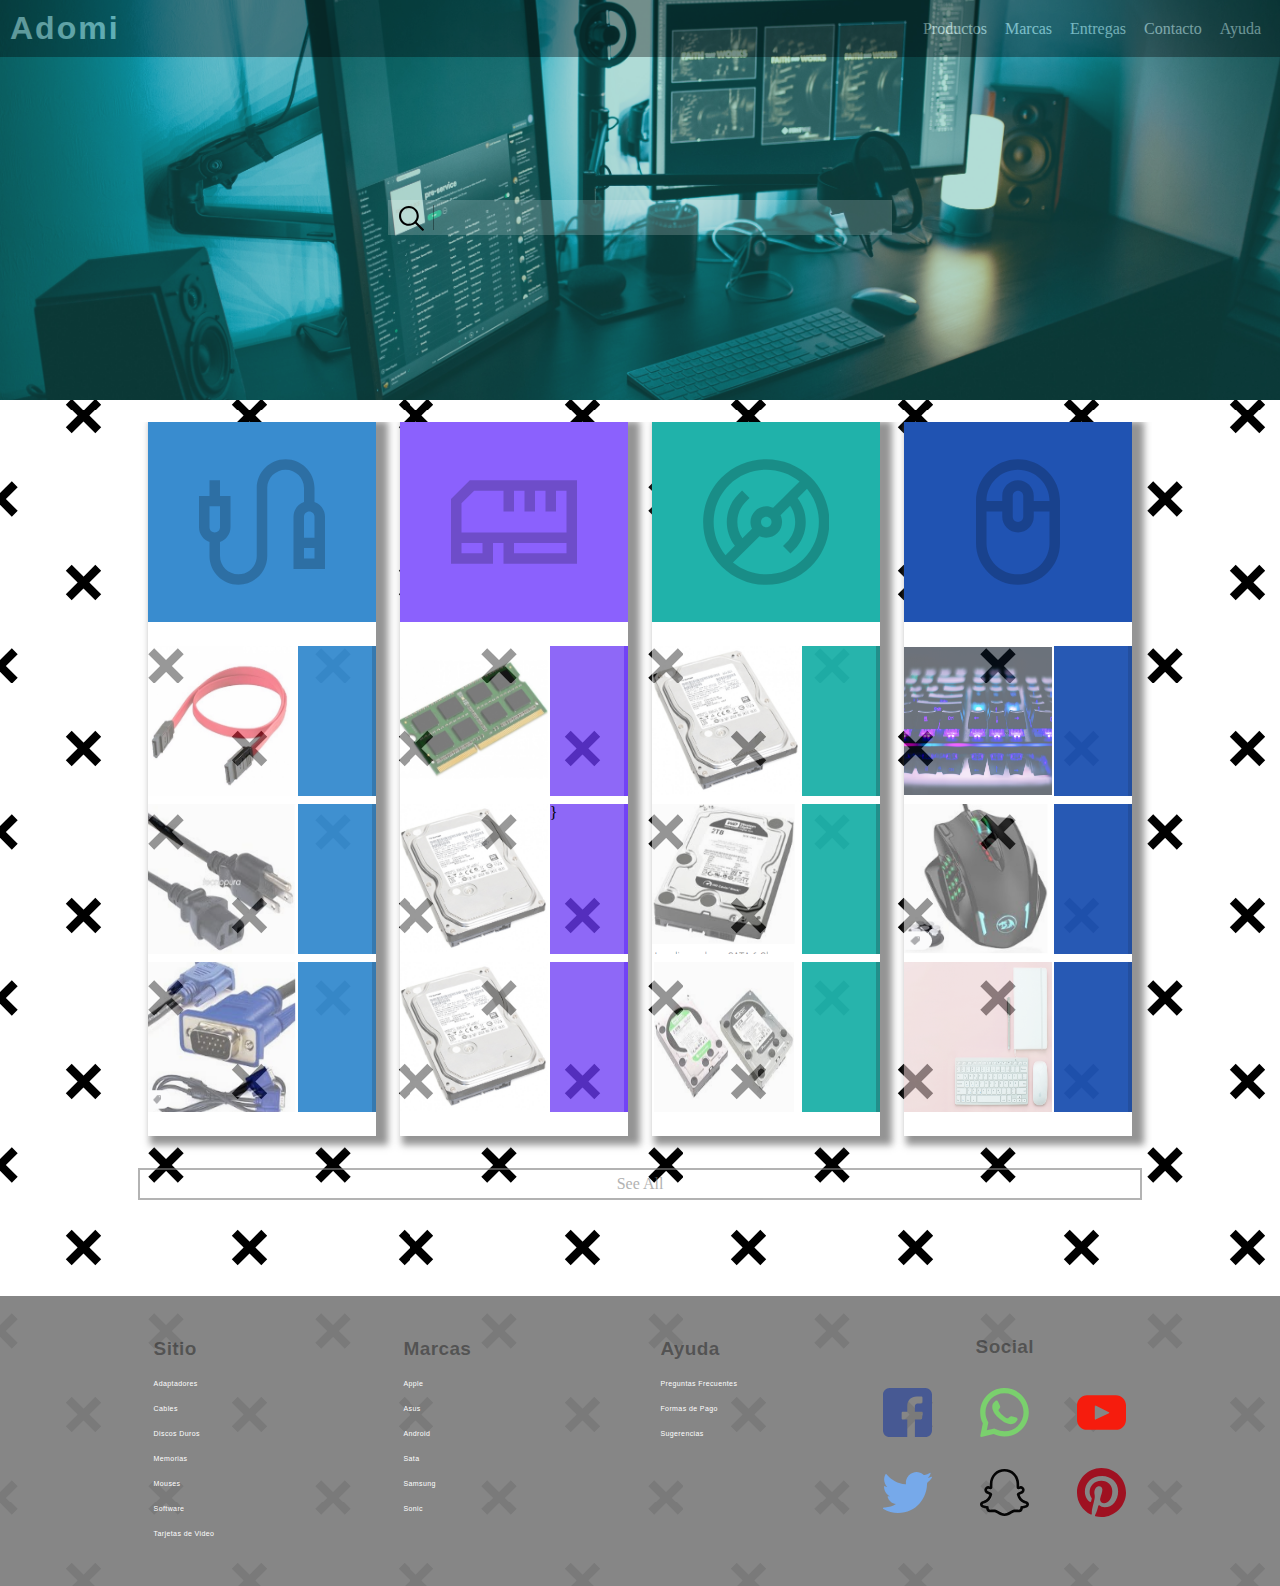
==== commit 1aa07368: "sigo luchando con el responsive del menu mobile" ====
--- a/index.html
+++ b/index.html
@@ -16,11 +16,35 @@
     <nav>
     <h1 class="comoamazon">Adomi</h1>
     <ul class="UlNavPrincipal">
-        <li class="Productos">Productos</li>
-        <li class="Marcas">Marcas</li>
-       <a href="entregas.html"><li>Entregas</li></a>
-        <li>Contacto</li>
-        <li class="Ayuda">Ayuda</li>
+        <li class="Productos"><p>Productos</p>
+            <ul class="losProductos">
+                <li><a href="">Adaptadores</a></li>
+                <li><a href="">Cables</a></li>
+                <li><a href="">Discos Duros</a></li>
+                <li><a href="">Memorias</a></li>
+                <li><a href="">Mouses</a></li>
+                <li><a href="">Software</a></li>
+                <li><a href="">Tarjetas de Video</a></li>
+                
+            </ul></li>
+        <li class="Marcas"><p>Marcas</p>
+            <ul class="lasMarcas">
+                <li><a href="">Apple</a></li>
+                <li><a href="">Asus</a></li>
+                <li><a href="">Android</a></li>
+                <li><a href="">Sata</a></li>
+                <li><a href="">Samsung</a></li>
+                <li><a href="">Sonic</a></li>
+            </ul></li>
+            <li><a href="entregas.html">Entregas</a></li>
+        <li><p>Contacto</p></li>
+        <li class="Ayuda"><p>Ayuda</p>
+         <ul class="laAyuda">
+            <li><a href="">Preguntas Frecuentes</a></li>
+            <li><a href="">Formas de Pago</a></li>
+            <li><a href="">Sugerencias</a></li>
+        </ul>
+    </li>
     </ul>
 
     <img src="iconos/menu-button.svg" alt="" class="menu">
@@ -33,7 +57,7 @@
     </div>
     </div>
     
-
+<!--
     <ul class="losProductos">
         <li><a href="">Adaptadores</a></li>
         <li><a href="">Cables</a></li>
@@ -59,6 +83,7 @@
         <li><a href="">Formas de Pago</a></li>
         <li><a href="">Sugerencias</a></li>
     </ul>
+    -->
 
     </div>
 
--- a/css/adomi-index.css
+++ b/css/adomi-index.css
@@ -68,6 +68,8 @@
     cursor: pointer;
     
 }
+h1.falso.show{display: flex;}
+
 .busqueda{
     position: relative;
     display: flex;
@@ -752,12 +754,7 @@
 /*----   Responsive  ----*/
 
 @media (max-width: 1359px){
-    h1.falso{
-        display: flex;
-    }
-    nav>h1{
-        color: transparent;
-    }
+    
     nav{
         z-index: 13;
     }
@@ -903,63 +900,16 @@
         justify-content: start;
 
     }
-    .UlNavPrincipal>li,.UlNavPrincipal a{
+    .UlNavPrincipal>li{
         padding: 20px 40px;
     }    
     .UlNavPrincipal.show{
         transform:translatex(100%);
     }
     
-    ul.losProductos.show,
-    ul.lasMarcas.show,
-    ul.laAyuda.show,
-    ul.lasMarcas,
-    ul.losProductos,
-    ul.laAyuda{
-        height: 100%;
-        display: block;
-        position: fixed;
-    }
-
-    ul.lasMarcas{width: 139px;}
-    ul.losProductos{width: 192px;}
-    ul.laAyuda{width: 215px;}
-    
-    ul.losProductos li,
-    ul.lasMarcas li,
-    ul.laAyuda li,
-    ul.losProductos.show li,
-    ul.lasMarcas.show li,
-    ul.laAyuda.show li{
-        background: none;
-        height: 20px;
-        padding: 20px 40px;
-        display: block;
-        align-items: center;
-        box-shadow: none;
-    }
-    
-    ul.lasMarcas{
-        left: -139px;
-        top: 52px;
-    }
-    ul.lasMarcas.show{
-        transform:translatex(calc(148px + 139px));
-    }
-    ul.losProductos{
-        left: -192px;
-        top: 52px;
-    }
-    ul.losProductos.show{
-        transform:translatex(calc(148px + 192px));
-    }
-    ul.laAyuda{
-        left: -215px;
-        top: 52px;
-    }
-    ul.laAyuda.show{
-        transform:translatex(calc(148px + 214px));
-    }
+    .lasMarcas,
+    .losProductos,
+    .laAyuda{display: none;}
 
     .container{
         width: 95%;
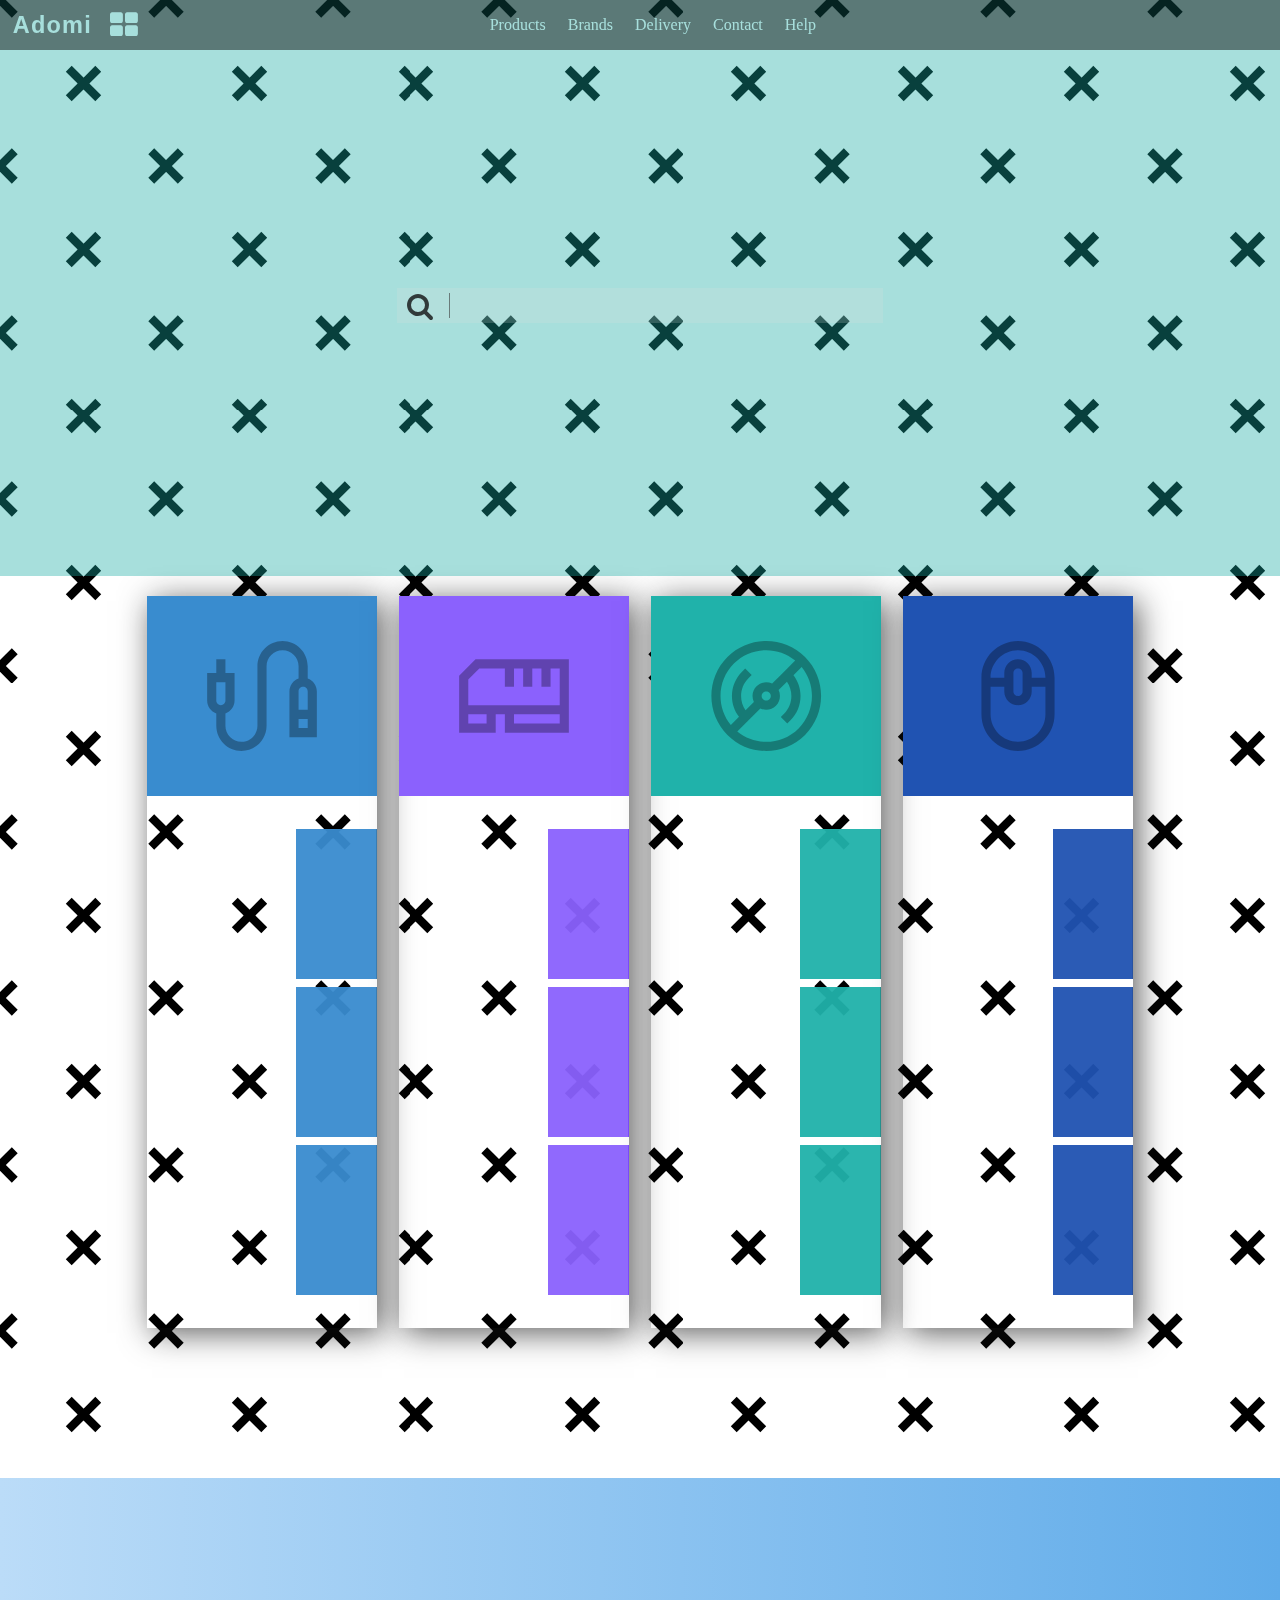
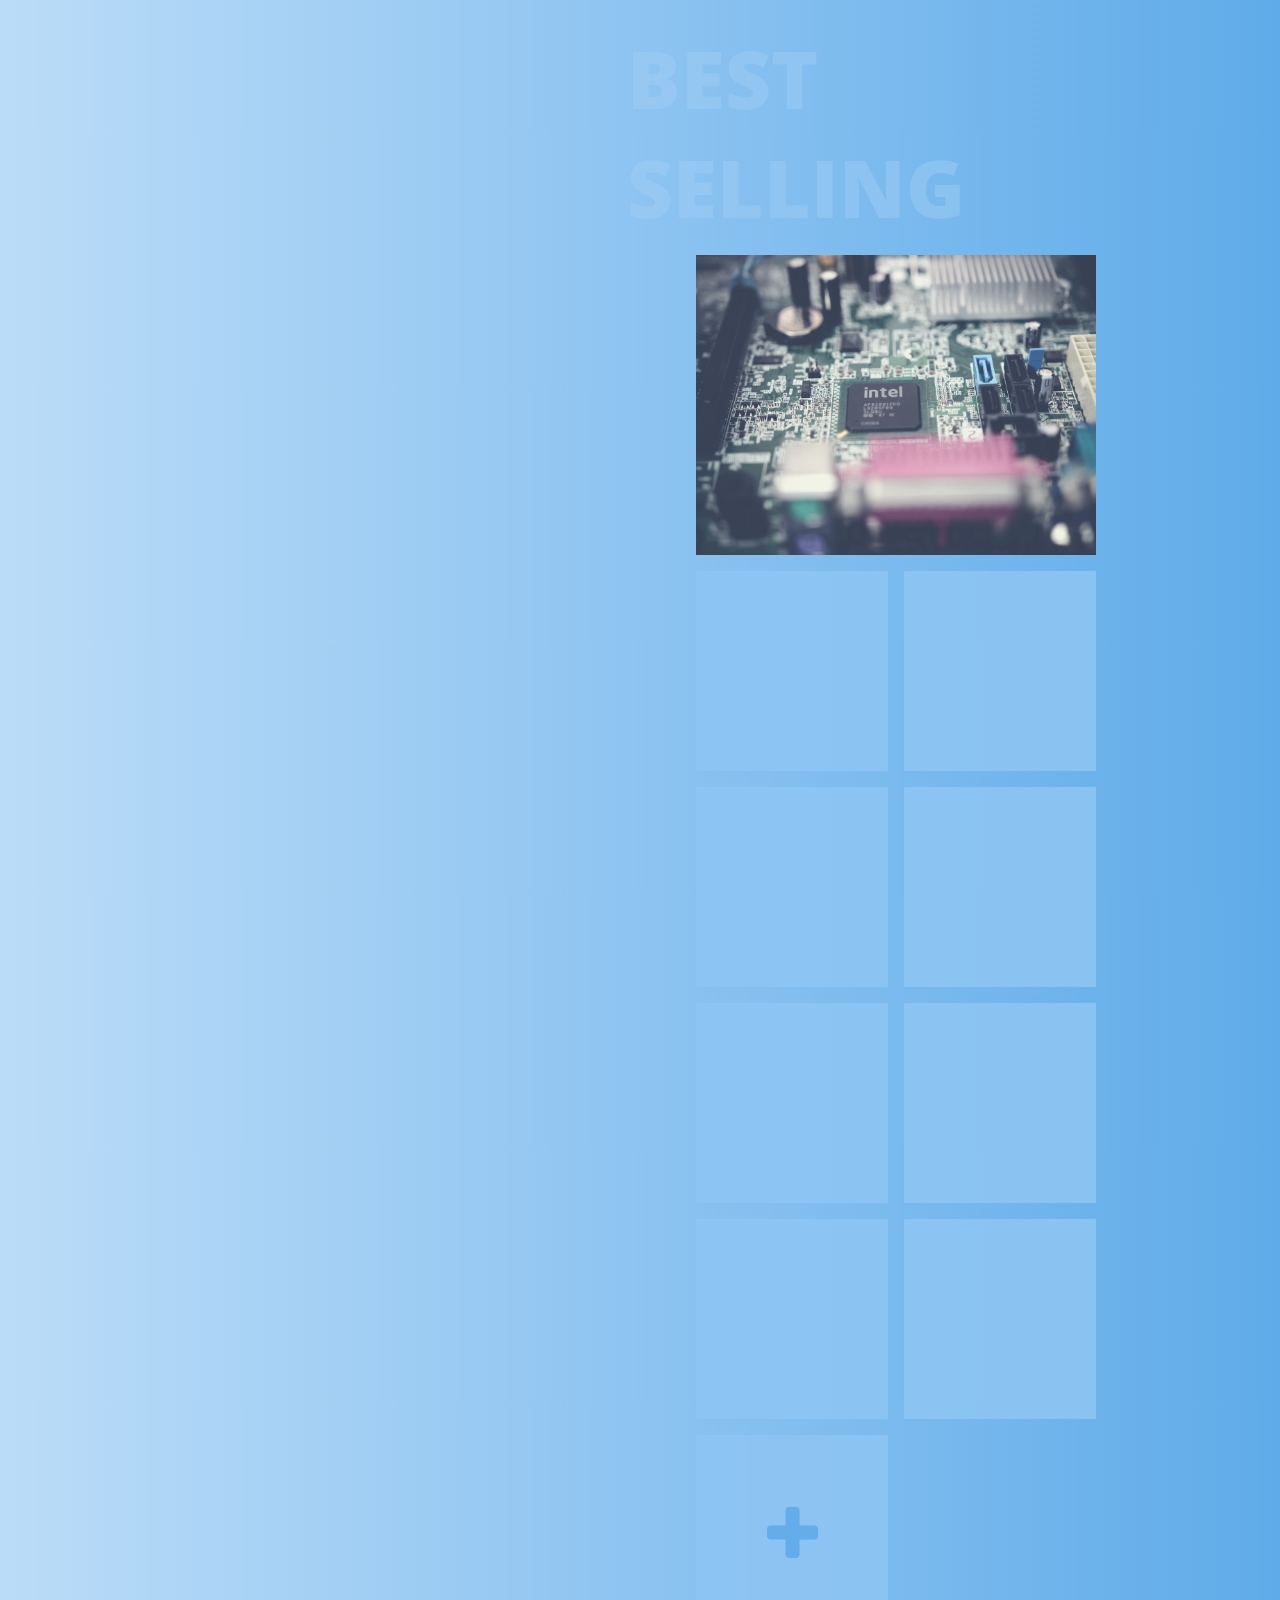
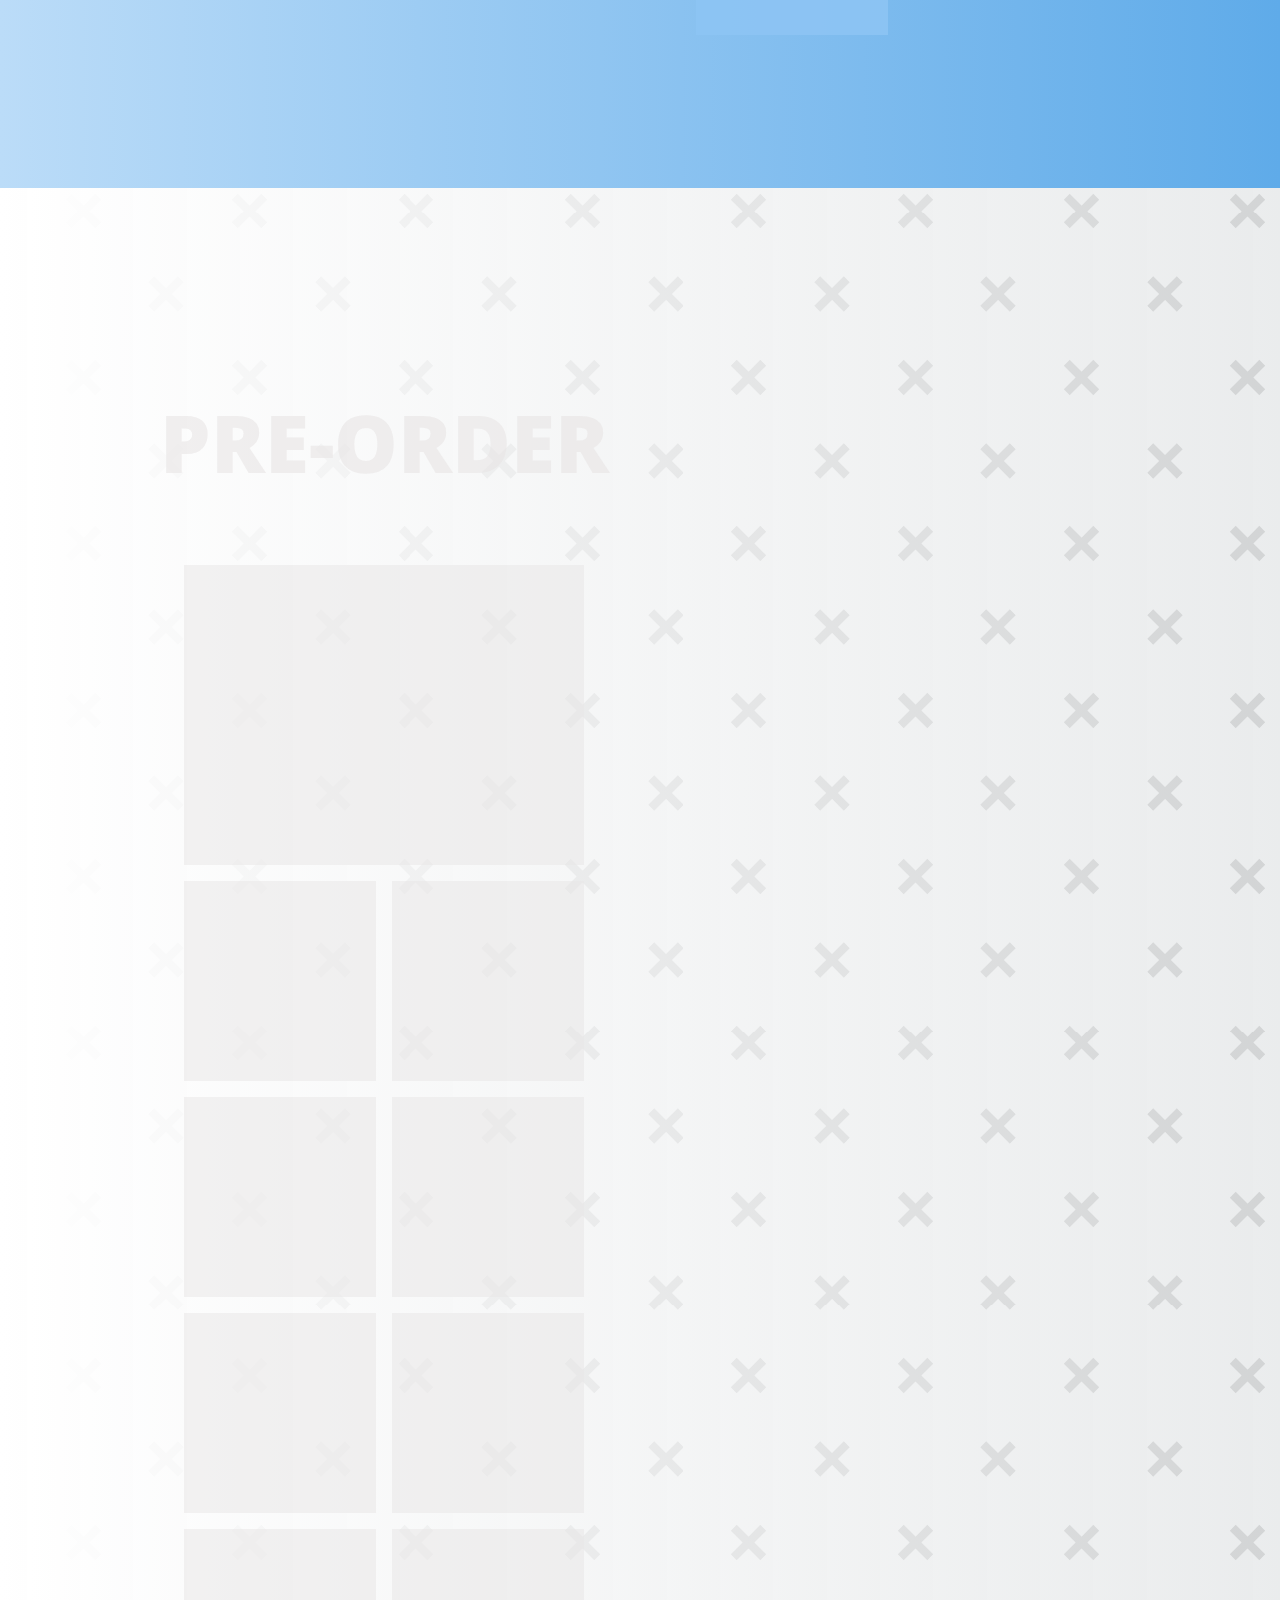
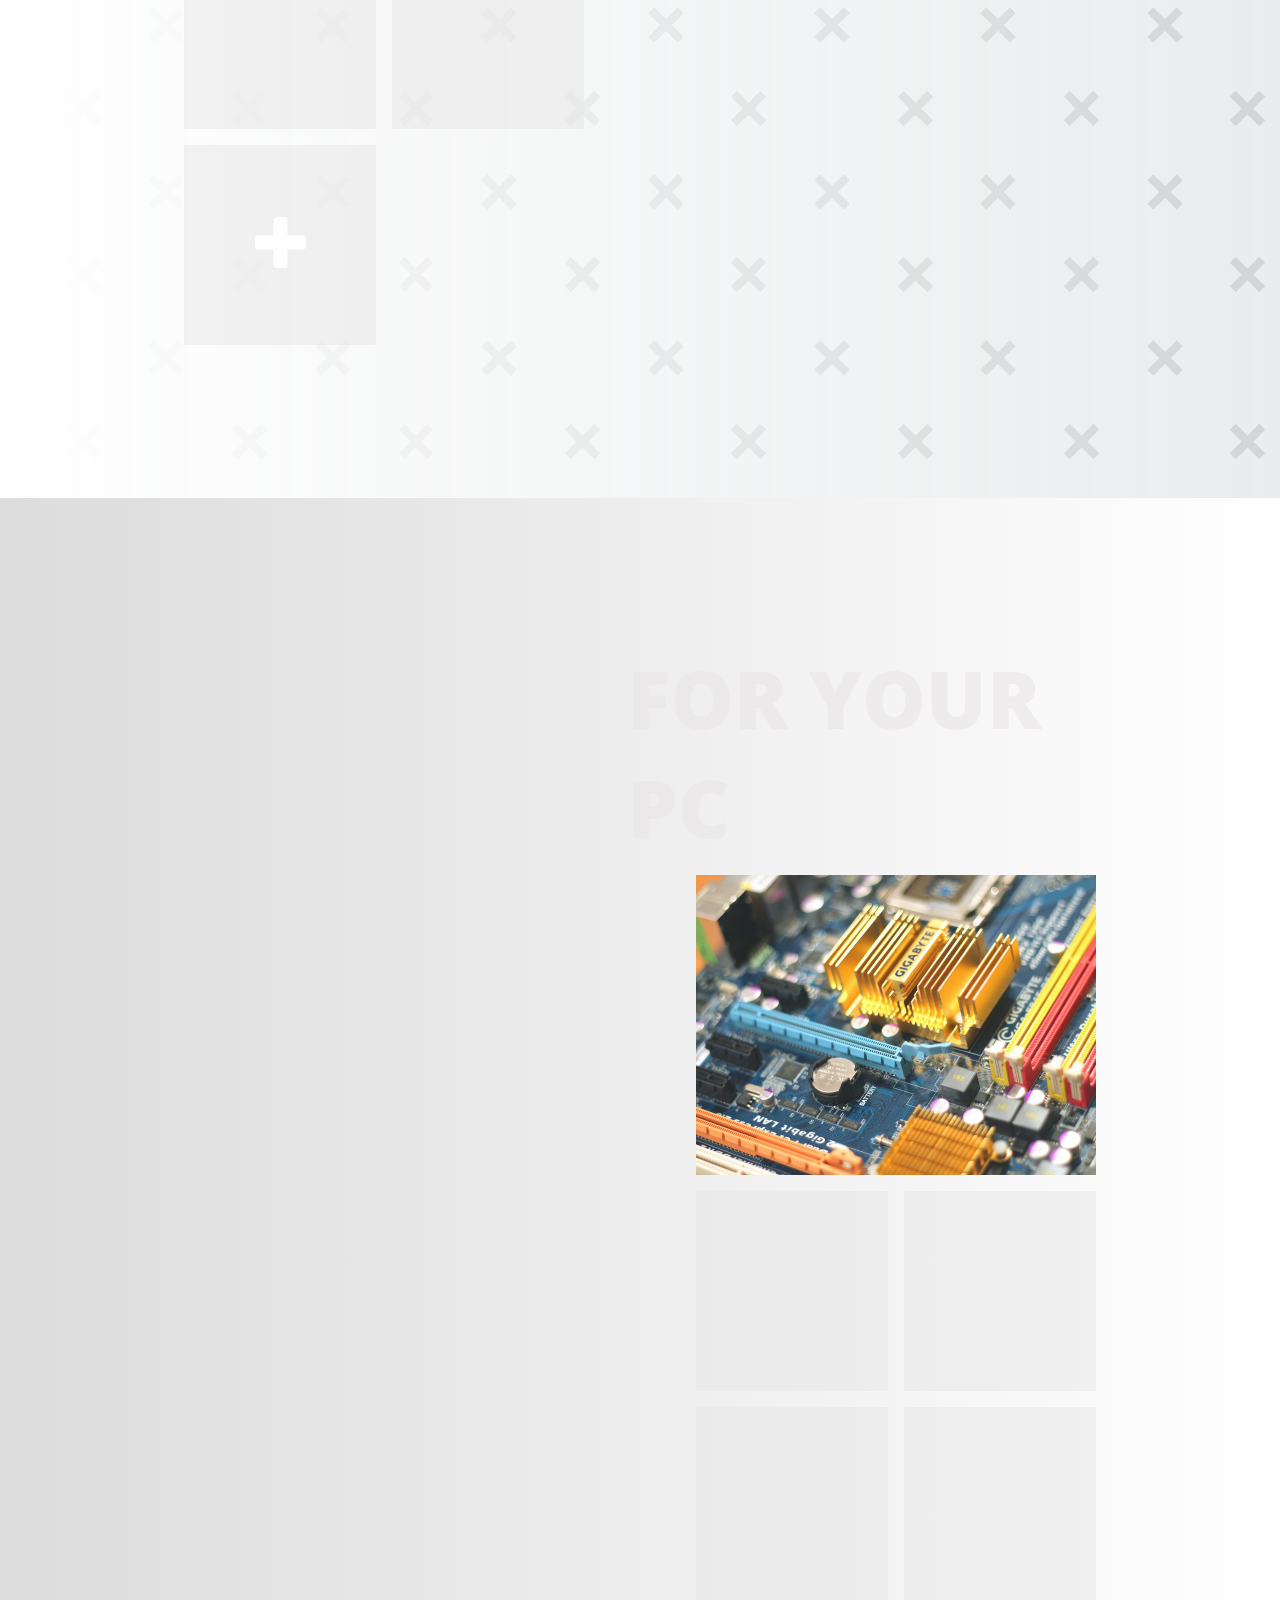
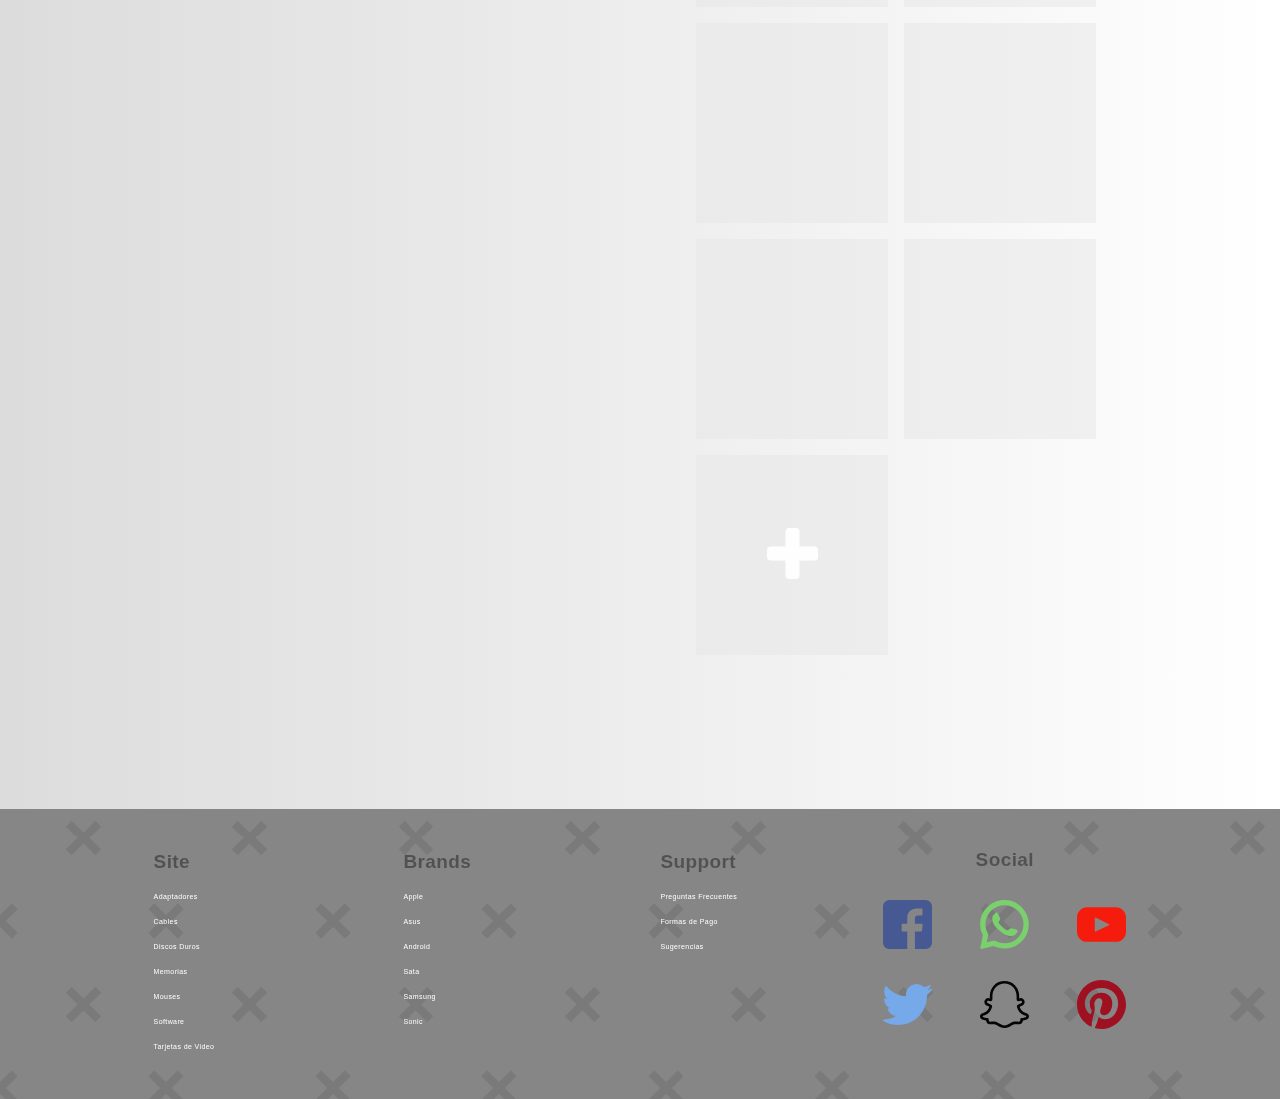
==== commit 40980097: "Rescribiendo 1.2 (working)" ====
--- a/index.html
+++ b/index.html
@@ -6,90 +6,45 @@
     <title>Adomi-Productos Informaticos</title>
     <!--  Style  -->
     <link rel="stylesheet" type="text/css" href="css/adomi-index.css">
+    <!--Open sans condensed-->
+    <link href="https://fonts.googleapis.com/css2?family=Open+Sans+Condensed:wght@300&display=swap" rel="stylesheet">
+    <!--Font awesome-->
+    <link rel="stylesheet" href="https://stackpath.bootstrapcdn.com/font-awesome/4.7.0/css/font-awesome.min.css" integrity="sha384-wvfXpqpZZVQGK6TAh5PVlGOfQNHSoD2xbE+QkPxCAFlNEevoEH3Sl0sibVcOQVnN" crossorigin="anonymous">
 </head>
-
 <body>
-    <h1 class="falso">Adomi</h1>
-    
-    <div class="BannerPrincipal">
-        <div class="verzul"></div>
-    <nav>
-    <h1 class="comoamazon">Adomi</h1>
-    <ul class="UlNavPrincipal">
-        <li class="Productos"><p>Productos</p>
-            <ul class="losProductos">
-                <li><a href="">Adaptadores</a></li>
-                <li><a href="">Cables</a></li>
-                <li><a href="">Discos Duros</a></li>
-                <li><a href="">Memorias</a></li>
-                <li><a href="">Mouses</a></li>
-                <li><a href="">Software</a></li>
-                <li><a href="">Tarjetas de Video</a></li>
-                
-            </ul></li>
-        <li class="Marcas"><p>Marcas</p>
-            <ul class="lasMarcas">
-                <li><a href="">Apple</a></li>
-                <li><a href="">Asus</a></li>
-                <li><a href="">Android</a></li>
-                <li><a href="">Sata</a></li>
-                <li><a href="">Samsung</a></li>
-                <li><a href="">Sonic</a></li>
-            </ul></li>
-            <li><a href="entregas.html">Entregas</a></li>
-        <li><p>Contacto</p></li>
-        <li class="Ayuda"><p>Ayuda</p>
-         <ul class="laAyuda">
-            <li><a href="">Preguntas Frecuentes</a></li>
-            <li><a href="">Formas de Pago</a></li>
-            <li><a href="">Sugerencias</a></li>
-        </ul>
-    </li>
-    </ul>
-
-    <img src="iconos/menu-button.svg" alt="" class="menu">
-
-    </nav>
-    <div class="buscador">
-    <div class="busqueda">
-    <img src="iconos/buscar.svg" alt="" class="primer">
-    <input type="search" name="busqueda" size="15">
-    </div>
-    </div>
-    
-<!--
-    <ul class="losProductos">
-        <li><a href="">Adaptadores</a></li>
-        <li><a href="">Cables</a></li>
-        <li><a href="">Discos Duros</a></li>
-        <li><a href="">Memorias</a></li>
-        <li><a href="">Mouses</a></li>
-        <li><a href="">Software</a></li>
-        <li><a href="">Tarjetas de Video</a></li>
-        
-    </ul>
-
-    <ul class="lasMarcas">
-        <li><a href="">Apple</a></li>
-        <li><a href="">Asus</a></li>
-        <li><a href="">Android</a></li>
-        <li><a href="">Sata</a></li>
-        <li><a href="">Samsung</a></li>
-        <li><a href="">Sonic</a></li>
-    </ul>
-
-    <ul class="laAyuda">
-        <li><a href="">Preguntas Frecuentes</a></li>
-        <li><a href="">Formas de Pago</a></li>
-        <li><a href="">Sugerencias</a></li>
-    </ul>
-    -->
-
-    </div>
-
-    <div class="envoltura">
+<!--<i class="fa fa-plus" aria-hidden="true"></i>
+<i class="fa fa-bars" aria-hidden="true"></i>
+<i class="fa fa-angle-left" aria-hidden="true"></i>
+-->
+<!--   Cabecera y navegador-->    
+    <header>
+        <nav>
+            <div class="logo">Adomi</div>
+            <i class="fa fa-th-large depmenu" aria-hidden="true"></i>
+            <i class="fa fa-bars movmenu" aria-hidden="true"></i>
+            <div class="opciones">
+                <a href="">Products</a>
+                <a href="">Brands</a>
+                <a href="">Delivery</a>
+                <a href="">Contact</a>
+                <a href="">Help</a>
+            </div>
+        </nav>
+
+        <div class="mainbanner">
+            <div class="cobertura">
+                <div class="barradebusqueda">
+                    <i class="fa fa-search" aria-hidden="true"></i>
+                    <input type="search" name="busqueda" size="15">
+                </div>
+            </div>
+        </div>
+    </header>
+<!-- (final) cabecera y navegador-->
+
+<!--  Menu desplegable por departamentos -->
+<div class="envoltura">
     <div class="departamentos">
-
         <div class="departamento1">
             <h3>CPU</h3>
         </div>
@@ -138,447 +93,289 @@
         <div class="departamento16">
             <h3>Sillas</h3>
         </div>
-
-
     </div> 
     </div>
+<!--  (final) Menu desplegable por departamentos -->
+
+<!--  Frecuentes -->
+    <div class="Frecuentes">
+        <section class="gsecciones cables">
+            <article><img src="iconos/025-cable.svg" alt="Cables"></article>
+            <ul>
+                <li><div class="foto"></div><div class="viñeta"></div></li>
+                <li><div class="foto"></div><div class="viñeta"></div></li>
+                <li><div class="foto"></div><div class="viñeta"></div></li>
+            </ul>
+        </section>
+        <section class="gsecciones rams">
+            <article><img src="iconos/018-chip.svg" alt="ram"></article>
+            <ul>
+                <li><div class="foto"></div><div class="viñeta"></div></li>
+                <li><div class="foto"></div><div class="viñeta"></div></li>
+                <li><div class="foto"></div><div class="viñeta"></div></li>
+            </ul>
+        </section>
+        <section class="gsecciones discos">
+            <article><img src="iconos/009-bluray.svg" alt="discos"></article>
+            <ul>
+                <li><div class="foto"></div><div class="viñeta"></div></li>
+                <li><div class="foto"></div><div class="viñeta"></div></li>
+                <li><div class="foto"></div><div class="viñeta"></div></li>
+            </ul>
+        </section>
+        <section class="gsecciones perifericos ">
+            <article><img src="iconos/016-clicker.svg" alt="perifericos"></article>
+            <ul>
+                <li><div class="foto"></div><div class="viñeta"></div></li>
+                <li><div class="foto"></div><div class="viñeta"></div></li>
+                <li><div class="foto"></div><div class="viñeta"></div></li>
+            </ul>
+        </section>
     
-    <div class="container">
-        <div class="MasFrecuentes">
-            <section class="Cables">
-                <article class="Cables"><img src="iconos/025-cable.svg" alt="" style="width: 55%; opacity: 0.2;"></article>
-                <ul>
-                    <li>
-                        <div class="foto"><img src="css/cable.png" alt=""></div>
-                        <div>
-                        </div>
-                    </li>
-                    <li>
-                        <div class="foto"><img src="css/opoxe.png" alt=""></div>
-                        <div>
-                        </div>
-                    </li>
-                    <li>
-                        <div class="foto"><img src="css/vga.png" alt=""></div>
-                        <div>
-                        </div>
-                    </li>
-                </ul>
-            </section>
-            <section class="RAMs">
-                <article class="RAMs"><img src="iconos/018-chip.svg" alt="" style="width: 55%; opacity: 0.2;"></article>
-                
-                <ul>
-                    <li>
-                        <div class="foto"><img src="css/ram.png" alt=""></div>
-                        <div>
-                        </div>
-                    </li>
-                    <li>
-                        <div class="foto"></div>
-                        <div>}
-                        </div>
-                    </li>
-                    <li>
-                        <div class="foto"></div>
-                        <div>
-                        </div>
-                    </li>
-                </ul>
-            </section>
-            <section class="Discos">
-                <article class="Discos"><img src="iconos/009-bluray.svg" alt="" style="width: 55%; opacity: 0.2;"></article>
-                
-                <ul>
-                    <li>
-                        <div class="foto"></div>
-                        <div>            
-                        </div>
-                    </li>
-                    <li>
-                        <div class="foto"><img src="css/disco3.png" alt=""></div>
-                        <div>
-                        </div>
-                    </li>
-                    <li>
-                        <div class="foto"><img src="css/disco4.png" alt=""></div>
-                        <div>                            
-                        </div>
-                    </li>
-                </ul>
-            </section>
-            <section class="Perifericos">
-                <article class="Perifericos"><img src="iconos/016-clicker.svg" alt="" style="width: 55%; opacity: 0.2;"></article>
-                
-                <ul>
-                    <li>
-                        <div class="foto"><img src="css/teclas.jpg" alt="" style="padding: 1px 0;"></div>
-                        <div>
-                        </div>
-                    </li>
-                    <li>
-                        <div class="foto"><img src="css/mouse1.png" alt=""></div>
-                        <div>
-                        </div>
-                    </li>
-                    <li>
-                        <div class="foto"><img src="css/appler.jpg" alt=""></div>
-                        <div>                            
-                        </div>
-                    </li>
-                </ul>
-            </section>
-        </div>
-
-        <a class="mass"><p>See All</p></a>
-
-    </div>    
-    
-<!--  
-        <div class="banner-tuDireccion">
-            <div class="despla">
-                <div class="pri">
-                <h2>Delivery Service Is Our Sign</h2>
-                <p>Ingresa tu direccion. Descubre hasta donde puede llegar tu pedido.</p>
-                <h2 class="signeate">Get That You Need Where You Need</h2>
-                </div>
-                <div class="se">
-                <form action="ejemplo.php" method="get">
-                    <p>Name: <input type="text" name="nombre" size="40" style="margin-left: 12px;"></p>
-                    <p>Age: <input type="number" name="nacido" min="17" style="width: 50px;margin-left: 24px;"></p>
-                    <p>Address: <input type="text" name="direccion" size="40" style="height: 50px;"></p>
-                    <p>
-                      <input type="submit" value="Enviar" class="envia">
-                      <input type="reset" value="Borrar"
-                      class="quita">
-                    </p>
-                </form>
+    </div>
+<!--  (final) Frecuentes -->
+
+<!--  Banners  -->
+<div class="banners">
+    <section class="banner">
+        <div class="imgstock"></div>
+        <div class="content">
+            <h2>Best Selling</h2>
+            <div class="cuadros">
+                <div class="big box">
+                    <div class="imgbox"></div>
+                    <div class="contentbox">
+                        <h3>product name</h3>
+                        <p>Lorem ipsum, dolor sit amet consectetur adipisicing elit. Veritatis sit non quas natus quaerat cupiditate.</p><div class="price">0$</div>
+                    </div>
+                </div>
+                <div class="box">
+                    <div class="imgbox"></div>
+                    <div class="contentbox">
+                        <h3>product name</h3>
+                        <p>Lorem ipsum, dolor sit amet consectetur adipisicing elit. Veritatis sit non quas natus quaerat cupiditate.</p><div class="price">0$</div>
+                    </div>
+                </div>
+                <div class="box">
+                    <div class="imgbox"></div>
+                    <div class="contentbox">
+                        <h3>product name</h3>
+                        <p>Lorem ipsum, dolor sit amet consectetur adipisicing elit. Veritatis sit non quas natus quaerat cupiditate.</p><div class="price">0$</div>
+                    </div>
+                </div>
+                <div class="box">
+                    <div class="imgbox"></div>
+                    <div class="contentbox">
+                        <h3>product name</h3>
+                        <p>Lorem ipsum, dolor sit amet consectetur adipisicing elit. Veritatis sit non quas natus quaerat cupiditate.</p><div class="price">0$</div>
+                    </div>
+                </div>
+                <div class="box">
+                    <div class="imgbox"></div>
+                    <div class="contentbox">
+                        <h3>product name</h3>
+                        <p>Lorem ipsum, dolor sit amet consectetur adipisicing elit. Veritatis sit non quas natus quaerat cupiditate.</p><div class="price">0$</div>
+                    </div>
+                </div>
+                <div class="box">
+                    <div class="imgbox"></div>
+                    <div class="contentbox">
+                        <h3>product name</h3>
+                        <p>Lorem ipsum, dolor sit amet consectetur adipisicing elit. Veritatis sit non quas natus quaerat cupiditate.</p><div class="price">0$</div>
+                    </div>
+                </div>
+                <div class="box">
+                    <div class="imgbox"></div>
+                    <div class="contentbox">
+                        <h3>product name</h3>
+                        <p>Lorem ipsum, dolor sit amet consectetur adipisicing elit. Veritatis sit non quas natus quaerat cupiditate.</p><div class="price">0$</div>
+                    </div>
+                </div>
+                <div class="box">
+                    <div class="imgbox"></div>
+                    <div class="contentbox">
+                        <h3>product name</h3>
+                        <p>Lorem ipsum, dolor sit amet consectetur adipisicing elit. Veritatis sit non quas natus quaerat cupiditate.</p><div class="price">0$</div>
+                    </div>
+                </div>
+                <div class="box">
+                    <div class="imgbox"></div>
+                    <div class="contentbox">
+                        <h3>product name</h3>
+                        <p>Lorem ipsum, dolor sit amet consectetur adipisicing elit. Veritatis sit non quas natus quaerat cupiditate.</p><div class="price">0$</div>
+                    </div>
+                </div>
+                <div class="box end">
+                    <div class="imgbox"></div>
+                    <div class="contentbox">
+                        <i class="fa fa-plus" aria-hidden="true"></i>
+                    </div>
                 </div>
             </div>
         </div>
-     
-    <div class="container">
-
-        <div class="MasPopulares">
-        <div class="Titulo_MasPopulares">
-            <h2 class="MasPopulares">Most Popular  Most Popular  Most Popular  Most Popular</h2>
-        </div>
-        <div class="ProductosPopulares">
-            <section style="background: url(css/disco.png) no-repeat center center/cover;">
-                <div class="Popular">
-                    <h4>Producto 1</h4>
-                    <p>Lorem ipsum dolor, sit amet consectetur adipisicing elit. Enim, optio.</p>
-                    <p class="precio">25$</p>
-                </div>
-            </section>
-            <section  style="background: url(css/cable.png) no-repeat center center/cover;">
-                <div class="Popular">
-                    <h4>Producto 2</h4>
-                    <p>Lorem ipsum dolor, sit amet consectetur adipisicing elit. Enim, optio.</p>
-                    <p class="precio">2$</p>
-                </div>
-            </section>
-            <section style="background: url(css/macbook.jpg) no-repeat left center/cover;">
-                <div class="Popular">
-                    <h4>Producto 3</h4>
-                    <p>Lorem ipsum dolor, sit amet consectetur adipisicing elit. Enim, optio.</p>
-                    <p class="precio">250$</p>
-                </div>
-            </section>
-            <section style="background: url(css/proce.png) no-repeat center center/cover;">
-                <div class="Popular">
-                    <h4>Producto 4</h4>
-                    <p>Lorem ipsum dolor, sit amet consectetur adipisicing elit. Enim, optio.</p>
-                    <p class="precio">25$</p>
-                </div>
-            </section>
-            <section style="background: url(css/teclas.jpg) no-repeat center center/cover;">
-                <div class="Popular">
-                    <h4>Producto 5</h4>
-                    <p>Lorem ipsum dolor, sit amet consectetur adipisicing elit. Enim, optio.</p>
-                    <p class="precio">25$</p>
-                </div>
-            </section>
-            <section style="background: url(css/mouse2.png) no-repeat center center/cover;">
-                <div class="Popular">
-                    <h4>Producto 6</h4>
-                    <p>Lorem ipsum dolor, sit amet consectetur adipisicing elit. Enim, optio.</p>
-                    <p class="precio">13$</p>
-                </div>
-            </section>
-            
-            <section style="background: url(css/disco.png) no-repeat center center/cover;">
-                <div class="Popular">
-                    <h4>Producto 1</h4>
-                    <p>Lorem ipsum dolor, sit amet consectetur adipisicing elit. Enim, optio.</p>
-                    <p class="precio">25$</p>
-                </div>
-            </section>
-            <section  style="background: url(css/cable.png) no-repeat center center/cover;">
-                <div class="Popular">
-                    <h4>Producto 2</h4>
-                    <p>Lorem ipsum dolor, sit amet consectetur adipisicing elit. Enim, optio.</p>
-                    <p class="precio">2$</p>
-                </div>
-            </section>
-            <section style="background: url(css/macbook.jpg) no-repeat left center/cover;">
-                <div class="Popular">
-                    <h4>Producto 3</h4>
-                    <p>Lorem ipsum dolor, sit amet consectetur adipisicing elit. Enim, optio.</p>
-                    <p class="precio">250$</p>
-                </div>
-            </section>
-            <section style="background: url(css/proce.png) no-repeat center center/cover;">
-                <div class="Popular">
-                    <h4>Producto 4</h4>
-                    <p>Lorem ipsum dolor, sit amet consectetur adipisicing elit. Enim, optio.</p>
-                    <p class="precio">25$</p>
-                </div>
-            </section>
-            <section style="background: url(css/teclas.jpg) no-repeat center center/cover;">
-                <div class="Popular">
-                    <h4>Producto 5</h4>
-                    <p>Lorem ipsum dolor, sit amet consectetur adipisicing elit. Enim, optio.</p>
-                    <p class="precio">25$</p>
-                </div>
-            </section>
-            <section style="background: url(css/mouse2.png) no-repeat center center/cover;">
-                <div class="Popular">
-                    <h4>Producto 6</h4>
-                    <p>Lorem ipsum dolor, sit amet consectetur adipisicing elit. Enim, optio.</p>
-                    <p class="precio">13$</p>
-                </div>
-            </section>
-        </div>
-        </div>
-        
-        <div class="Preorder">
-            <div class="Titulo_Preorder">
-                <h2 class="MasPopulares">PreOrder PreOrder PreOrder PreOrder PreOrder PreOrder</h2>
+    </section>
+    <section class="banner">
+        <div class="imgstock"></div>
+        <div class="content">
+            <h2>Pre-Order</h2>
+            <div class="cuadros">
+                <div class="big box">
+                    <div class="imgbox"></div>
+                    <div class="contentbox">
+                        <h3>product name</h3>
+                        <p>Lorem ipsum, dolor sit amet consectetur adipisicing elit. Veritatis sit non quas natus quaerat cupiditate.</p><div class="price">0$</div>
+                    </div>
+                </div>
+                <div class="box">
+                    <div class="imgbox"></div>
+                    <div class="contentbox">
+                        <h3>product name</h3>
+                        <p>Lorem ipsum, dolor sit amet consectetur adipisicing elit. Veritatis sit non quas natus quaerat cupiditate.</p><div class="price">0$</div>
+                    </div>
+                </div>
+                <div class="box">
+                    <div class="imgbox"></div>
+                    <div class="contentbox">
+                        <h3>product name</h3>
+                        <p>Lorem ipsum, dolor sit amet consectetur adipisicing elit. Veritatis sit non quas natus quaerat cupiditate.</p><div class="price">0$</div>
+                    </div>
+                </div>
+                <div class="box">
+                    <div class="imgbox"></div>
+                    <div class="contentbox">
+                        <h3>product name</h3>
+                        <p>Lorem ipsum, dolor sit amet consectetur adipisicing elit. Veritatis sit non quas natus quaerat cupiditate.</p><div class="price">0$</div>
+                    </div>
+                </div>
+                <div class="box">
+                    <div class="imgbox"></div>
+                    <div class="contentbox">
+                        <h3>product name</h3>
+                        <p>Lorem ipsum, dolor sit amet consectetur adipisicing elit. Veritatis sit non quas natus quaerat cupiditate.</p><div class="price">0$</div>
+                    </div>
+                </div>
+                <div class="box">
+                    <div class="imgbox"></div>
+                    <div class="contentbox">
+                        <h3>product name</h3>
+                        <p>Lorem ipsum, dolor sit amet consectetur adipisicing elit. Veritatis sit non quas natus quaerat cupiditate.</p><div class="price">0$</div>
+                    </div>
+                </div>
+                <div class="box">
+                    <div class="imgbox"></div>
+                    <div class="contentbox">
+                        <h3>product name</h3>
+                        <p>Lorem ipsum, dolor sit amet consectetur adipisicing elit. Veritatis sit non quas natus quaerat cupiditate.</p><div class="price">0$</div>
+                    </div>
+                </div>
+                <div class="box">
+                    <div class="imgbox"></div>
+                    <div class="contentbox">
+                        <h3>product name</h3>
+                        <p>Lorem ipsum, dolor sit amet consectetur adipisicing elit. Veritatis sit non quas natus quaerat cupiditate.</p><div class="price">0$</div>
+                    </div>
+                </div>
+                <div class="box">
+                    <div class="imgbox"></div>
+                    <div class="contentbox">
+                        <h3>product name</h3>
+                        <p>Lorem ipsum, dolor sit amet consectetur adipisicing elit. Veritatis sit non quas natus quaerat cupiditate.</p><div class="price">0$</div>
+                    </div>
+                </div>
+                <div class="box end">
+                    <div class="imgbox"></div>
+                    <div class="contentbox">
+                        <i class="fa fa-plus" aria-hidden="true"></i>
+                    </div>
+                </div>
             </div>
-            <div class="ProductosPopulares">
-                <section class="1">
-                    
-                    <div class="Popular">
-                        <h4>Producto 1</h4>
-                        <p>Lorem ipsum dolor, sit amet consectetur adipisicing elit. Enim, optio.</p>
-                        <p class="precio">OUT</p>
-                    </div>
-                </section>
-                <section class="2" style="background: url(css/portable.jpg) no-repeat center center/cover;">
-                    <div class="Popular">
-                        <h4>Producto 2</h4>
-                        <p>Lorem ipsum dolor, sit amet consectetur adipisicing elit. Enim, optio.</p>
-                        <p class="precio disponible">25$</p>
-                    </div>
-                </section>
-                <section class="3" style="background: url(css/applem.jpg) no-repeat center center/cover;">
-                    <div class="Popular">
-                        <h4>Producto 3</h4>
-                        <p>Lorem ipsum dolor, sit amet consectetur adipisicing elit. Enim, optio.</p>
-                        <p class="precio">OUT</p>
-                    </div>
-                </section>
-                <section class="4">
-                    <div class="Popular">
-                        <h4>Producto 4</h4>
-                        <p>Lorem ipsum dolor, sit amet consectetur adipisicing elit. Enim, optio.</p>
-                        <p class="precio disponible">25$</p>
-                    </div>
-                </section>
-                <section class="5" style="background: url(css/macbook.jpg) no-repeat left center/cover;">
-                    <div class="Popular">
-                        <h4>Producto 5</h4>
-                        <p>Lorem ipsum dolor, sit amet consectetur adipisicing elit. Enim, optio.</p>
-                        <p class="precio">OUT</p>
-                    </div>
-                </section>
-                <section class="6" style="background: url(css/mouse5.png) no-repeat center center/cover;">
-                    <div class="Popular">
-                        <h4>Producto 6</h4>
-                        <p>Lorem ipsum dolor, sit amet consectetur adipisicing elit. Enim, optio.</p>
-                        <p class="precio">OUT</p>
-                    </div>
-                </section>
-                <section class="1">
-                    
-                    <div class="Popular">
-                        <h4>Producto 1</h4>
-                        <p>Lorem ipsum dolor, sit amet consectetur adipisicing elit. Enim, optio.</p>
-                        <p class="precio">OUT</p>
-                    </div>
-                </section>
-                <section class="2" style="background: url(css/portable.jpg) no-repeat center center/cover;">
-                    <div class="Popular">
-                        <h4>Producto 2</h4>
-                        <p>Lorem ipsum dolor, sit amet consectetur adipisicing elit. Enim, optio.</p>
-                        <p class="precio disponible">25$</p>
-                    </div>
-                </section>
-                <section class="3" style="background: url(css/applem.jpg) no-repeat center center/cover;">
-                    <div class="Popular">
-                        <h4>Producto 3</h4>
-                        <p>Lorem ipsum dolor, sit amet consectetur adipisicing elit. Enim, optio.</p>
-                        <p class="precio">OUT</p>
-                    </div>
-                </section>
-                <section class="4">
-                    <div class="Popular">
-                        <h4>Producto 4</h4>
-                        <p>Lorem ipsum dolor, sit amet consectetur adipisicing elit. Enim, optio.</p>
-                        <p class="precio disponible">25$</p>
-                    </div>
-                </section>
-                <section class="5" style="background: url(css/macbook.jpg) no-repeat left center/cover;">
-                    <div class="Popular">
-                        <h4>Producto 5</h4>
-                        <p>Lorem ipsum dolor, sit amet consectetur adipisicing elit. Enim, optio.</p>
-                        <p class="precio">OUT</p>
-                    </div>
-                </section>
-                <section class="6" style="background: url(css/mouse5.png) no-repeat center center/cover;">
-                    <div class="Popular">
-                        <h4>Producto 6</h4>
-                        <p>Lorem ipsum dolor, sit amet consectetur adipisicing elit. Enim, optio.</p>
-                        <p class="precio">OUT</p>
-                    </div>
-                </section>
+        </div>
+    </section>
+    <section class="banner">
+        <div class="imgstock"></div>
+        <div class="content">
+            <h2>For Your PC</h2>
+            <div class="cuadros">
+                <div class="big box">
+                    <div class="imgbox"></div>
+                    <div class="contentbox">
+                        <h3>product name</h3>
+                        <p>Lorem ipsum, dolor sit amet consectetur adipisicing elit. Veritatis sit non quas natus quaerat cupiditate.</p><div class="price">0$</div>
+                    </div>
+                </div>
+                <div class="box">
+                    <div class="imgbox"></div>
+                    <div class="contentbox">
+                        <h3>product name</h3>
+                        <p>Lorem ipsum, dolor sit amet consectetur adipisicing elit. Veritatis sit non quas natus quaerat cupiditate.</p><div class="price">0$</div>
+                    </div>
+                </div>
+                <div class="box">
+                    <div class="imgbox"></div>
+                    <div class="contentbox">
+                        <h3>product name</h3>
+                        <p>Lorem ipsum, dolor sit amet consectetur adipisicing elit. Veritatis sit non quas natus quaerat cupiditate.</p><div class="price">0$</div>
+                    </div>
+                </div>
+                <div class="box">
+                    <div class="imgbox"></div>
+                    <div class="contentbox">
+                        <h3>product name</h3>
+                        <p>Lorem ipsum, dolor sit amet consectetur adipisicing elit. Veritatis sit non quas natus quaerat cupiditate.</p><div class="price">0$</div>
+                    </div>
+                </div>
+                <div class="box">
+                    <div class="imgbox"></div>
+                    <div class="contentbox">
+                        <h3>product name</h3>
+                        <p>Lorem ipsum, dolor sit amet consectetur adipisicing elit. Veritatis sit non quas natus quaerat cupiditate.</p><div class="price">0$</div>
+                    </div>
+                </div>
+                <div class="box">
+                    <div class="imgbox"></div>
+                    <div class="contentbox">
+                        <h3>product name</h3>
+                        <p>Lorem ipsum, dolor sit amet consectetur adipisicing elit. Veritatis sit non quas natus quaerat cupiditate.</p><div class="price">0$</div>
+                    </div>
+                </div>
+                <div class="box">
+                    <div class="imgbox"></div>
+                    <div class="contentbox">
+                        <h3>product name</h3>
+                        <p>Lorem ipsum, dolor sit amet consectetur adipisicing elit. Veritatis sit non quas natus quaerat cupiditate.</p><div class="price">0$</div>
+                    </div>
+                </div>
+                <div class="box">
+                    <div class="imgbox"></div>
+                    <div class="contentbox">
+                        <h3>product name</h3>
+                        <p>Lorem ipsum, dolor sit amet consectetur adipisicing elit. Veritatis sit non quas natus quaerat cupiditate.</p><div class="price">0$</div>
+                    </div>
+                </div>
+                <div class="box">
+                    <div class="imgbox"></div>
+                    <div class="contentbox">
+                        <h3>product name</h3>
+                        <p>Lorem ipsum, dolor sit amet consectetur adipisicing elit. Veritatis sit non quas natus quaerat cupiditate.</p><div class="price">0$</div>
+                    </div>
+                </div>
+                <div class="box end">
+                    <div class="imgbox"></div>
+                    <div class="contentbox">
+                        <i class="fa fa-plus" aria-hidden="true"></i>
+                    </div>
+                </div>
             </div>
         </div>
-
-        <div class="TuPc">
-            <div class="Titulo_TuPc">
-                <h2 class="MasPopulares">ForYourPC ForYourPC ForYourPC ForYourPC ForYourPC</h2>
-            </div>
-            <div class="ProductosPopulares">
-                <section style="background: url(css/proce.png) no-repeat center center/cover;">
-                    <div class="Popular">
-                        <h4>Producto 1</h4>
-                        <p>Lorem ipsum dolor, sit amet consectetur adipisicing elit. Enim, optio.</p>
-                        <p class="precio">55$</p>
-                    </div>
-                </section>
-                <section style="background: url(css/jetas.png) no-repeat center center/cover;">
-                    <div class="Popular">
-                        <h4>Producto 2</h4>
-                        <p>Lorem ipsum dolor, sit amet consectetur adipisicing elit. Enim, optio.</p>
-                        <p class="precio">25$</p>
-                    </div>
-                </section>
-                <section style="background: url(css/ram.png) no-repeat center center/cover;">
-                    <div class="Popular">
-                        <h4>Producto 3</h4>
-                        <p>Lorem ipsum dolor, sit amet consectetur adipisicing elit. Enim, optio.</p>
-                        <p class="precio">12$</p>
-                    </div>
-                </section>
-                <section style="background: url(css/cable.png) no-repeat center center/cover;">
-                    <div class="Popular">
-                        <h4>Producto 4</h4>
-                        <p>Lorem ipsum dolor, sit amet consectetur adipisicing elit. Enim, optio.</p>
-                        <p class="precio">25$</p>
-                    </div>
-                </section>
-                <section style="background: url(css/disco.png) no-repeat center center/cover;">
-                    <div class="Popular">
-                        <h4>Producto 5</h4>
-                        <p>Lorem ipsum dolor, sit amet consectetur adipisicing elit. Enim, optio.</p>
-                        <p class="precio">5$</p>
-                    </div>
-                </section>
-                <section style="background: url(css/tarjeta.png) no-repeat center center/cover;">
-                    <div class="Popular">
-                        <h4>Producto 6</h4>
-                        <p>Lorem ipsum dolor, sit amet consectetur adipisicing elit. Enim, optio.</p>
-                        <p class="precio">215$</p>
-                    </div>
-                </section>
-                <section style="background: url(css/proce.png) no-repeat center center/cover;">
-                    <div class="Popular">
-                        <h4>Producto 1</h4>
-                        <p>Lorem ipsum dolor, sit amet consectetur adipisicing elit. Enim, optio.</p>
-                        <p class="precio">55$</p>
-                    </div>
-                </section>
-                <section style="background: url(css/jetas.png) no-repeat center center/cover;">
-                    <div class="Popular">
-                        <h4>Producto 2</h4>
-                        <p>Lorem ipsum dolor, sit amet consectetur adipisicing elit. Enim, optio.</p>
-                        <p class="precio">25$</p>
-                    </div>
-                </section>
-                <section style="background: url(css/ram.png) no-repeat center center/cover;">
-                    <div class="Popular">
-                        <h4>Producto 3</h4>
-                        <p>Lorem ipsum dolor, sit amet consectetur adipisicing elit. Enim, optio.</p>
-                        <p class="precio">12$</p>
-                    </div>
-                </section>
-                <section style="background: url(css/cable.png) no-repeat center center/cover;">
-                    <div class="Popular">
-                        <h4>Producto 4</h4>
-                        <p>Lorem ipsum dolor, sit amet consectetur adipisicing elit. Enim, optio.</p>
-                        <p class="precio">25$</p>
-                    </div>
-                </section>
-                <section style="background: url(css/disco.png) no-repeat center center/cover;">
-                    <div class="Popular">
-                        <h4>Producto 5</h4>
-                        <p>Lorem ipsum dolor, sit amet consectetur adipisicing elit. Enim, optio.</p>
-                        <p class="precio">5$</p>
-                    </div>
-                </section>
-                <section style="background: url(css/tarjeta.png) no-repeat center center/cover;">
-                    <div class="Popular">
-                        <h4>Producto 6</h4>
-                        <p>Lorem ipsum dolor, sit amet consectetur adipisicing elit. Enim, optio.</p>
-                        <p class="precio">215$</p>
-                    </div>
-                </section>
-            </div>
-        </div>
-
-        <div class="FichasDeMarcas">
-            <div class="wrapper">
-                <div class="ficha1">
-                    <div class="color"></div>
-                    <img src="iconos/050-intel.svg" alt="">
-                    <p></p>
-                    <div class="calificacion color"></div>
-                </div>
-            </div>
-            <div class="wrapper">
-                <div class="ficha2">
-                    <div class="color"></div>
-                    <img src="iconos/019-nvidia.svg" alt="">
-                    <p></p>
-                    <div class="calificacion color"></div>
-                </div>
-            </div>
-            <div class="wrapper">
-                <div class="ficha3">
-                    <div class="color"></div>
-                    <img src="iconos/006-asus.svg" style="width: 170px; margin-left: 25px; margin-top: 15px;" alt="">
-                    <p></p>
-                    <div class="calificacion color"></div>
-                </div>
-            </div>
-            <div class="wrapper">
-                <div class="ficha4">
-                    <div class="color"></div>
-                    <img src="iconos/037-sony.svg" alt="" style="width: 180px; margin-left: 28px; margin-top: 7px;">
-                    <p></p>
-                    <div class="calificacion color"></div>
-                </div>
-            </div>
-        </div>
-
-    </div>
--->
+    </section>
+</div>
+<!--  (final) Banners  -->
+
+<!--  Footer -->
     <footer>
         <div>
         <ul>
-            <h4>Sitio</h4>
+            <h4>Site</h4>
             <li><a href="">Adaptadores</a></li>
             <li><a href="">Cables</a></li>
             <li><a href="">Discos Duros</a></li>
@@ -590,7 +387,7 @@
         </ul>
     
          <ul>
-            <h4>Marcas</h4>
+            <h4>Brands</h4>
             <li><a href="">Apple</a></li>
             <li><a href="">Asus</a></li>
             <li><a href="">Android</a></li>
@@ -600,7 +397,7 @@
         </ul>
     
          <ul>
-            <h4>Ayuda</h4>
+            <h4>Support</h4>
             <li><a href="">Preguntas Frecuentes</a></li>
             <li><a href="">Formas de Pago</a></li>
             <li><a href="">Sugerencias</a></li>
@@ -617,7 +414,10 @@
             <a href=""><img src="iconos/021-pinterest.svg" alt=""></a>
         </div>
     </footer>
-
-    <script src="js/adomi-index.js" type="text/javascript" async></script> 
+<!-- (final) Frecuentes -->
+
+<!-- Script-->
+<script src="js/adomi-index.js" type="text/javascript" async></script> 
+
 </body>
 </html>--- a/css/adomi-index.css
+++ b/css/adomi-index.css
@@ -5,228 +5,147 @@
 }
 
 body{
+    height: 100%;
     padding: 0;
     margin: 0;
-    overflow-x: hidden;
     background: url(hideout.svg);
     background-size: 13%;
-    
-
-}
-
+
+}
 a{
     text-decoration: none;
     color: white;
 }
 
-/*  Navegador  */
-
-.BannerPrincipal{
-    background: url(site.jpg) no-repeat center center/cover;
-    width: 100%;
-    height: 400px;
-    margin-bottom: 1.4em;
+/*  Barra-Navegador*/
+nav{
+    position: fixed;
+    width: 100%;
+    top: 0;
+    left: 0;
+    height: 50px;
+    padding: 0 1%;
+    display: flex;
+    justify-content: space-between;
+    align-items: center;
+    background: rgba(17, 17, 17, 0.493);
+    z-index: 20;
+    mix-blend-mode: multiply;
+}
+.logo{
+    color: #fff;
+    font-family: 'Segoe UI', Tahoma, Geneva, Verdana, sans-serif;
+    font-size: 23.5px;
+    letter-spacing: 1.2px;
+    font-weight: 800;
+    cursor: pointer;
     z-index: 1;
-}
-.verzul{
+    
+}
+.opciones{
+    font-size: 17;
+    font-weight: 500;
     position: absolute;
-    background: rgba(32, 178, 171, 0.308);
-    width: 100%;
-    height: 400px;
-    z-index: 2;
-}
-nav{
-    width: 100%;
+    display: flex;
+    width: 100%;
+    justify-content: center;
+}
+.opciones a{
+    padding: 5px;
+    margin: 0 6px;
+}
+nav .depmenu{
+    position: absolute;
     color: white;
-    background-color: black;
-    opacity: 0.35;
+    font-size: 30px;
+    top: 10px;
+    left: 110px;
+    cursor: pointer;
+    z-index: 1;
+    transition: 0.25s;
+}
+nav .depmenu:hover{
+    opacity: 0.5;
+    transform: scale(.9);
+    transition: 0.25s;
+}
+nav .depmenu.show{
+    opacity: 0.5;
+    transform: scale(.9);
+    transition: 0.25s;
+}
+.movmenu{
+    visibility: hidden;
+}
+
+/*  Header-Banner Principal  */
+
+.mainbanner{
+    position: relative;
+    top: 0;
+    left: 0;
+    width: 100%;
+    height: 64vh;
+    background: url(../img/site.jpg)no-repeat center center/cover;
+}
+.cobertura{
+    position: relative;
+    width: 100%;
+    height: 64vh;
+    background: rgba(20, 170, 163, 0.377);
+    display: flex;
+    flex-direction: column;
+    justify-content: center;
+    align-items: center;
+}
+.barradebusqueda{
+    width: 38%;
+    height: 35px;
+    margin-top: 35px;
     display: flex;
     justify-content: space-between;
     align-items: center;
-    padding: 10px;
-    position: fixed;
-    z-index: 15;
-}
-
-nav>h1{
-    font-family: 'Segoe UI', Tahoma, Geneva, Verdana, sans-serif;
-    letter-spacing: 2px;
-    z-index: 999;  
-    cursor: pointer;
-}
-h1.falso{
-    display: none;
-    align-items: center;
-    color: white;
-    opacity: 0.35;
-    margin: 10px;
-    font-size: 23.5px;
-    position: fixed;
-    font-family: 'Segoe UI', Tahoma, Geneva, Verdana, sans-serif;
-    letter-spacing: 2px;
-    z-index: 999;  
-    cursor: pointer;
-    
-}
-h1.falso.show{display: flex;}
-
-.busqueda{
-    position: relative;
-    display: flex;
-    background: rgba(255, 255, 255, 0.185);
-    justify-content: center;
     padding: 0 5px;
-    width: 504px;
-    height: 35px;
-    
-    z-index: 5;
-}
-.buscador{
-    
-    margin-top: 200px;
-    width: 100%;
-    position: absolute;
-    padding: 0;
-    display: flex;
-    justify-content: center;
-    
-}
-.busqueda>input{
+    background: rgba(221, 220, 220, 0.205);
+
+}
+.barradebusqueda i{
+    font-size: 28px;
+    padding: 0 5px;
+    color: #111;
+    text-align: center;
+    opacity: 0.8;
+    
+}
+.barradebusqueda:hover i{
+    opacity: 1;
+}
+.barradebusqueda input{
+    width: 90%;
+    height: 70%;
+    padding: 0 8px;
     background: transparent;
     border: none;
-    margin: 5px 0;
-    width: 449px;
-    height: 25px;
-    color: white;
-    padding: 0 5px;
-    border-left: 1px solid rgba(0, 0, 0, 0.356);
-}
-.primer{
-    background: transparent;
-    width: 25px;
-    margin-right: 9px;
-    margin-top: 2px;
-    z-index: 6;
-}
-.UlNavPrincipal{
-    margin-right: 38.7%;
-    justify-content: center;
-    list-style: none;
-    display: flex;
-    
-}
-.UlNavPrincipal>li,.UlNavPrincipal>a{
-    padding: 0 7px;
-    cursor: pointer;
-    border: 2px solid transparent;
-}
-
-.menu{
-    width: 35px;
-    position: absolute;
-    top: 8.5px;
-    right: 9px;
-    opacity: 1;
-    z-index: 16;
-    display: none;
-}
-    ul.lasMarcas{
-        color: white;
-        font-size: 16px;
-        position: absolute;
-        background: rgba(169, 169, 169, 0.527);
-        left: 40.75%;
-        top: -348px;
-        transform:translateY(0);
-        transition: transform 0.5s;
-        list-style: none;
-        text-decoration: none;
-        z-index: 13;
-    }
-    ul.lasMarcas>li{
-        padding: 20px 40px;
-        cursor: pointer;
-    }
-    ul.lasMarcas.show{
-        transform:translateY(400px);
-        position: fixed;
-    }
-    .Marcas.point{
-        border-left:2px solid rgba(169, 169, 169, 0.527);
-        border-right:2px solid rgba(169, 169, 169, 0.527);
-    }
-
-
-    ul.losProductos{
-        color: white;
-        font-size: 16px;
-        position: absolute;
-        background: rgba(169, 169, 169, 0.527);
-        left: 34.7%;
-        top: -406px;
-        transform:translateY(0);
-        transition: transform 0.5s;
-        list-style: none;
-        text-decoration: none;
-        z-index: 13;
-    }
-    ul.losProductos>li{
-        padding: 20px 40px;
-        cursor: pointer;
-    }
-    ul.losProductos.show{
-        transform:translateY(458px);
-        position: fixed;
-    }
-    .Productos.point{
-        border-left:2px solid rgba(169, 169, 169, 0.527);
-        border-right:2px solid rgba(169, 169, 169, 0.527);
-    }
-
-    
-    ul.laAyuda{
-        color: white;
-        font-size: 16px;
-        position: absolute;
-        background: rgba(169, 169, 169, 0.527);
-        left: 56.75%;
-        top: -210px;
-        transform:translateY(0);
-        transition: transform 0.5s;
-        list-style: none;
-        text-decoration: none;
-        z-index: 13;
-    }
-    ul.laAyuda>li{
-        padding: 20px 40px;
-        cursor: pointer;
-    }
-    ul.laAyuda.show{
-        transform:translateY(262px);
-        position: fixed;
-    }
-    .Ayuda.point{
-        border-left:2px solid rgba(169, 169, 169, 0.527);
-        border-right:2px solid rgba(169, 169, 169, 0.527);
-    }
-
-
-/*  Departamentos  */
+    border-left: 1px solid rgba(61, 61, 61, 0.61);
+}
+
+/*  Menu por departamentos  */
 .envoltura{
-    top: 0;
+    top: 50px;
     left: -100%;
-    position: absolute;
-    width: 100%;
-    height: 100%;
+    width: 100%;
+    height: calc(100% - 50px);
     background-color: rgba(0, 0, 0, 0.664);    
     display: flex;
     justify-content: center;
     align-items: center;
-    z-index: 14;
+    z-index: 15;
     position: fixed;
-
     transform: translateX(0);
     transition: transform 0.8s ease-in-out;
+}
+.envoltura.noshow{
+    transform: translateX(100%);
 }
 .departamentos{
     position: relative;
@@ -236,19 +155,17 @@
     display: grid;
     grid-template-columns: repeat(5,1fr);
     grid-template-rows: auto;
-    
     gap: 0.3em;
     z-index: 14;
 }
-.envoltura.noshow{
-    transform: translateX(100%);
-}
 .departamentos>div{
     display: flex;
     align-items: center;
+    transition: 0.8s;
 }
 .departamentos>div:hover{
     opacity: 0.5;
+    transition: 0.4s;
 }
 .departamentos>div>h3{
     width: 100%;
@@ -256,7 +173,7 @@
     opacity: 0.2;
     font-family: 'Segoe UI', Tahoma, Geneva, Verdana, sans-serif;
     font-size: 22px;
-
+    cursor: default;
 }
 .departamento1{
     background: rgba(109, 59, 245, 0.699);
@@ -324,394 +241,323 @@
     grid-row: 5/6;
 }
 
-/*   Mas Frecuentes   */
-    
-.container{
+/*  Frecuentes  */
+
+.Frecuentes{
+    margin: auto;
     width: 80%;
-    margin: auto;
-    color: black;
-    overflow: hidden;
-}
-div.MasFrecuentes{
     display: grid;
-    grid-template-columns:  repeat(4,1fr);
-    grid-auto-rows: auto;
-    gap: 1.5em;
-    padding: 0 20px;
-}
-div.MasFrecuentes>section{
-    display: grid;
-    grid-template-columns: 100%;
-    grid-template-rows: 200px 490px;
-    gap: 1.5em;
-    box-shadow: 7px 4px 7px 5px rgba(128, 128, 128, 0.842);
-    
-}
-div.MasFrecuentes>section>article{
-    display: flex;
-    justify-content: center;
-}
-div.MasFrecuentes>section>article.Cables{
+    grid-template-columns: repeat(4,1fr);
+    gap: 1.4em;
+    padding: 0 19px;
+    margin-bottom: 150px;
+    
+}
+.Frecuentes section{
+    width: 100%;
+    height: auto;
+    margin-top: 20px;
+    display: flex;
+    flex-direction: column;
+    align-items: center;
+    box-shadow: 5px 5px 30px rgba(17, 17, 17, 0.678);
+}
+.Frecuentes section article{
     width: 100%;
     height: 200px;
+    display: flex;
+    justify-content: center;
+    align-items: center;
+
+}
+.Frecuentes section.cables article{
     background: rgb(57, 140, 207);
 }
-div.MasFrecuentes>section.Cables>ul>li>div{
+.Frecuentes section.rams article{
+    background: rgb(139, 97, 253);
+}
+.Frecuentes section.discos article{
+    background: lightseagreen;
+}
+.Frecuentes section.perifericos article{
+    background: rgb(32, 83, 178);
+}
+.Frecuentes section article img{
+    width: 55%;
+    height: 55%;
+    opacity: 0.3;
+}
+.Frecuentes section ul{
+    list-style: none;
+    width: 100%;
+    margin: 25px 0;
+
+}
+.Frecuentes section ul li{
+    width: 100%;
+    height: 150px;
+    margin: 8px 0;
+    display: flex;
+}
+.Frecuentes section ul li .foto{
+    width: 65%;
+}
+.Frecuentes section ul li .viñeta{
+    width: 35%;
+    transition: transform 0.5s;
+    transform-origin: right;
+    transform: scaleX(1);   
+    opacity: 0.95;
+}
+.Frecuentes section ul li .viñeta:hover{
+    transition: transform 0.5s;
+    transform-origin: right;
+    transform: scaleX(2.864);
+}
+.Frecuentes section.cables ul li .viñeta{
     background: rgb(57, 140, 207);
-    border-right: 5.3px solid rgb(47, 117, 173);
-}
-div.MasFrecuentes>section>article.RAMs{
-    width: 100%;
-    height: 200px;
+    border-right: 0.3px solid rgb(47, 117, 173);
+}
+.Frecuentes section.rams ul li .viñeta{
     background: rgb(139, 97, 253);
-}
-div.MasFrecuentes>section.RAMs>ul>li>div{
-    background: rgba(109, 59, 245, 0.774);
-    border-right: 5.3px solid rgba(109, 59, 245, 0.829);
-    opacity: 1;
-}
-div.MasFrecuentes>section>article.Discos{
-    width: 100%;
-    height: 200px;
+    border-right: .3px solid rgb(115, 65, 252);
+}
+.Frecuentes section.discos ul li .viñeta{
     background: lightseagreen;
-}
-div.MasFrecuentes>section.Discos>ul>li>div{
-    background: lightseagreen;
-    border-right: 5.3px solid rgb(26, 139, 134);
-}
-div.MasFrecuentes>section>article.Perifericos{
-    width: 100%;
-    height: 200px;
+    border-right: .3px solid rgb(26, 139, 134);
+}
+.Frecuentes section.perifericos ul li .viñeta{
     background: rgb(32, 83, 178);
-}
-div.MasFrecuentes>section.Perifericos>ul>li>div{
-    background: rgb(32, 83, 178);
-    border-right: 5.3px solid rgb(28, 73, 156);
-}
-div.MasFrecuentes>section>ul{
-    list-style: none;
-    display: grid;
-    grid-template-columns: 100%;
-    grid-template-rows: repeat(3,150px);
-    gap: 0.5em;
-}
-div.MasFrecuentes>section>ul>li{
-    display: grid;
-    grid-template-columns: 65% 35%;
-    grid-template-rows: 100%;
-    gap: 1.5px;
-    overflow: hidden;
-}
-div.MasFrecuentes>section>ul>li>div.foto{
-    background: url(disco.png) no-repeat center center/cover;
-    border: none;
+    border-right: .3px solid rgb(28, 73, 156);
+}
+
+.Frecuentes section ul li .foto{
+    background: url(../img/disco.png) no-repeat center center/cover;
     opacity: 0.6;
     
 }
-div.MasFrecuentes>section>ul>li>div{
-    opacity: 0.965;
-}
-div.MasFrecuentes>section>ul>li:hover div{
+.Frecuentes section:nth-child(2n + 2) ul li:nth-child(2n + 1) .foto{
+    background: url(../img/proce.png) no-repeat center center/cover;
+}
+.Frecuentes section:nth-child(2n + 1) ul li:nth-child(2n + 2) .foto{
+    background: url(../img/proce.png) no-repeat center center/cover;
+}
+.Frecuentes section ul li:hover .foto{
     transition: 0.5s;
     opacity: 1;
 }
 
-div.MasFrecuentes>section>ul>li>div>img{
+.Frecuentes section ul li .foto img{
     width: 100%;
     height: 100%;
 }
-a.mass>p{
-    width: 98%;
-    color: gray;
-    text-align: center;
-    padding: 5px 0;
-    border: 2px solid grey;
-    opacity: 0.6;
+
+/*  Banners  */
+.banners{
+    width: 100%;
+    height: auto;
+}
+section.banner{
+    position: relative;
+    height: auto;
+    background: #fafafa;
+    display: flex;
+}
+section.banner:nth-child(1){
+    background: linear-gradient(270deg,rgb(95, 171, 233),rgb(187, 220, 248));
+}
+section.banner:nth-child(2){
+    background: linear-gradient(270deg,rgba(232, 234, 235, 0.904),white);
+    flex-direction: row-reverse;
+    text-align: right;
+}
+section.banner:nth-child(3){
+    background: linear-gradient(90deg,rgb(220, 220, 220),white);
+}
+section .imgstock{
+    position: sticky;
+    width: 40%;
+    top: 0;
+    height: 100vh;
+}
+section.banner:nth-child(1) .imgstock{
+    background: url(../img/blackred.jpg)no-repeat center center/cover;
+}
+section.banner:nth-child(2) .imgstock{
+    background:url(../img/aplel.jpg)no-repeat center center/cover;
+}
+section.banner:nth-child(3) .imgstock{
+    background: url(../img/teclablanca.jpg)no-repeat center center/cover;
+}
+section .content{
+    width: 60%;
+   
+}
+section .content h2{
+    color: rgba(231, 229, 229, 0.6);
     margin: auto;
-    margin-top: 2em;
-}
-div.MasFrecuentes>section>ul>li>div{
-    display: flex;
-    flex-direction: column;
-    justify-content: space-between;
-}
-div.MasFrecuentes>section>ul>li>div>p{
-    width: 100%;
-    height: 100%;
-}
-div.MasFrecuentes>section>ul>li>div>p>img{
-    width: 60px;
-    padding-left: 20px;
-    padding-top: 10px;
-    
-    
-}
-
-/*  Banner-tudireccion  */
-
-.banner-tuDireccion{
-    width: 100%;
-    height: 300px;
-    background: url(teclas.jpg) no-repeat center center/cover;
-    color: white;
-    margin: 12em 0 5em 0;
-    overflow: hidden;
-}
-.despla{
-    height: 100%;
+    margin-top: 20%;
+    width: 70%;
+    height: 200px;
+    font-family: 'Open Sans Condensed', sans-serif;
+    font-size: 80px;
+    font-weight: 800;
+    text-transform: uppercase;
+    display: flex;
+    justify-content: center;
+    align-items: center;
+}
+section:nth-child(1) .content h2{
+    color: rgba(161, 206, 243, 0.45);
+}
+section .content .cuadros{
+    margin: auto;
+    margin-top: 3%;
+    margin-bottom: 20%;
+    width: 52%;
     display: grid;
     grid-template-columns: 1fr 1fr;
-    padding: 20px;
-    background: rgba(0, 0, 0, 0.39)
-}
-.pri{
-    padding: 20px;
-}
-.pri>h2{
-    font-size: 25px;
-    padding: 10px 0 15px 0;
-}
-h2.signeate{
-    font-size: 27px;
-    padding-left: 85px;
-    padding-top: 65px;
-}
-.se{
-    margin: 0;
-    padding-top:30px;
-}
-form{
-    padding-left: 150px;
-    border-left:1.5px solid rgba(128, 128, 128, 0.507);
-}
-form>P{
-    padding: 12px 0;
-}
-form>p>input{
-    border: none;
-    background: rgba(88, 84, 84, 0.397);
-}
-input.envia{
-    margin-right: 3px;
-    background: rgba(0, 255, 128, 0.26);
-    color: rgba(255, 255, 255, 0.452);
-    padding: 4px;
-    width: 180px;
-    border: 1px solid rgba(0, 128, 0, 0.212);
-}
-input.quita{
-    background: rgba(255, 0, 34, 0.26);
-    color: rgba(255, 255, 255, 0.452);
-    padding: 5px;
-    width: 180px;
-    border: 1px solid rgba(128, 0, 28, 0.212);
-}
-.despla{
-    transform: translateX(52%);
-    transition: transform .4s ease-in-out;
-}
-.despla.zable{
-    transform: translateX(0%);
-}
-
-/*  Mas Populares*/
-div.MasPopulares{
-    background:none;
+    gap: 1em;
+}
+section .content .cuadros .big.box{
+    grid-column: 1/3;
+    height: 300px;
+}
+section .content .cuadros .box{
+    width: 100%;
+    height: 200px;
+    background: rgba(231, 229, 229, 0.568);
+    position: relative;
+    transition: 0.8s;
     overflow: hidden;
-}
-div.Titulo_MasPopulares{
-    background: rgba(109, 59, 245, 0.699);
-    
-    margin-bottom: 0.5em;
-}
-h2.MasPopulares{
-    color: white;
-    margin-top: 4em;
-    padding: 10px;
-    width: auto;
-    text-align: center;
-    animation-name: swan;
-    animation-timing-function: linear;
-    animation-duration: 12s;
-    animation-iteration-count: 0;
-    position: relative;
-}
-
-@keyframes swan{
-    0%{left: 100%;}
-    100%{left: -100%;}
-}
-
-div.ProductosPopulares{
-    width: 200%;
-    height: 200px;
+    opacity: 0.9;
+}
+section.banner:nth-child(1) .content .cuadros .box{
+    background: rgba(141, 197, 243, 0.993);
+
+}
+section .content .cuadros .box .imgbox{
+    height: 100%;
+    width: 100%;
+    top: 0;
+    background: rgba(20, 170, 163, 0.377);
+}
+section:nth-child(1) .content .cuadros .big.box .imgbox{
+    background: url(../img/chip.jpg)no-repeat center center/cover;
+}
+section:nth-child(2) .content .cuadros .big.box .imgbox{
+    background: url(../img/portable.jpg)no-repeat center center/cover;
+}
+section:nth-child(3) .content .cuadros .big.box .imgbox{
+    background: url(../img/puertos.jpg)no-repeat center center/cover;
+}
+section:nth-child(1) .content .cuadros .box.end .imgbox,section:nth-child(2) .content .cuadros .box.end .imgbox,section:nth-child(3) .content .cuadros .box.end .imgbox{
+    background: transparent;
+}
+
+section .content .cuadros .box:nth-child(2n + 2) .imgbox{
     background: none;
-    display: flex;
-    overflow: hidden;
-
-    animation-name: slider;
-    animation-duration: 25s;
-    animation-iteration-count: infinite;
-    animation-timing-function: linear;
-}
-div.ProductosPopulares:hover{
-    animation-play-state: paused;
-}
-@keyframes slider{
-    0%{margin-left: 0;}
-    10%{margin-left: 0;}
-    13%{margin-left: -180.39px;}
-    25%{margin-left: -180.39px;}
-    28%{margin-left: -360.78px;}
-    40%{margin-left: -360.78px;}
-    43%{margin-left: -537.17px;}
-    55%{margin-left: -537.17px;}
-    58%{margin-left: -713.56px;}
-    70%{margin-left: -713.56px;}
-    73%{margin-left: -891.95px;}
-    85%{margin-left: -891.95px;}
-    88%{margin-left: -1074.34px;}
-    100%{margin-left: -1074.34px;}
-}
-div.ProductosPopulares>section{
-    color: white;
+}
+section .content .cuadros .box:nth-child(2n + 1) .imgbox{
     background: none;
-    width: 172.39px;
-    height: 200px;
-    margin: 0 4px;
-}
-div.ProductosPopulares>section>div.Popular{
+}
+section .content .cuadros .box .contentbox{
+    position: absolute;
+    width: 100%;
     height: 100%;
+    top: 0;
     display: flex;
     flex-direction: column;
     justify-content: flex-end;
-}
-div.ProductosPopulares>section>div.Popular>h4{
-    display: none;
-    background: black;
-    opacity: 0.5;
-    padding: 5px;
-}
-div.ProductosPopulares>section>div.Popular>p{
-    display: none;
-    height: 30%;
-    padding: 5px;
-    font-size: 10px;
-    background: black;
-    opacity: 0.5;
-}
-div.ProductosPopulares>section>div.Popular:hover>p,div.ProductosPopulares>section>div.Popular:hover>h4{
-    display: block;
-}
-div.ProductosPopulares>section>div.Popular>p.precio{
-    background: gray;
-    display: block;
-    opacity: 0.3;;
-    font-size: 30px;
-    font-family: fantasy;
-    text-align: center;
-    padding-top: 10px;
-}
-div.ProductosPopulares>section>div.Popular:hover>p.precio{
-    font-size: 10px;
-    padding: 5px;
-    text-align: right;
-    height: auto;
-}
-
-/*  Pre-Order  */
-
-div.Preorder,div.TuPc{
-    margin-top: 3em;
-    background:none;
-}
-div.Titulo_Preorder{
-    background: black;
-    opacity: 0.2;
-    margin-bottom: 0.5em;
-}
-div.Preorder>div.ProductosPopulares>section>div.Popular>p.precio{
-    background: rgba(241, 16, 16, 0.644);
-}
-div.Preorder>div.ProductosPopulares>section>div.Popular>p.disponible{
-    background: rgba(106, 218, 106, 0.651);
-}
-div.Preorder>div.ProductosPopulares>section{
-    background: url(tarjeta.png) no-repeat center center/cover;
-}
-
-/*  For Your PC*/
-
-div.Titulo_TuPc{
-    background: rgba(32, 83, 178, 0.801);
-    color: black;
-    margin-bottom: 0.5em;
-}
-div.Titulo_TuPc>h2{
+    padding: 15px;
+    text-align: left;
+    opacity: 1;
+    font-family: sans-serif;
+}
+section .content .cuadros .box:hover{
+    box-shadow: 0 15px 30px rgba(0, 0, 0, 0.5);
+    transition: 0.5s linear;
+    opacity: 1;
+}
+section .content .cuadros .box:hover .imgbox{
+    filter: saturate(0.0) contrast(1.1);
+    transition: .6s linear;
+    
+}
+section .content .cuadros .box .contentbox h3{
     color: white;
-}
-
-
-/*  Fichas de Marcas  */
-
-div.FichasDeMarcas{
-    width: 100%;
-    height: 400px;
-    margin-top: 6em;
-    display: flex;
-}
-.wrapper{
-    background: rgba(255, 255, 255, 0.897);
-    width: 220px;
-    height: 350px;
-    margin: 25px auto;
-    box-shadow: 3px 5px 25px 3px rgba(0, 0, 0, 0.541);
-    border-radius: 10px;
-}
-.ficha1,.ficha2,.ficha3,.ficha4{
-    display: flex;
-    flex-direction: column;
-    justify-content: space-between;
-    height: 100%;
-    width: 100%;
-}   
-div.FichasDeMarcas>div.wrapper>div>div.color{
-    width: 100%;
+    transition: 0.5s;
+    font-size: 18px;
+    margin-bottom: 12px;
+    transform: translateY(200px);
+    transition: 0.6s;
+    
+}
+section .content .cuadros .box:hover .contentbox h3{
+    transform: translateY(0);
+    transition: 0.55s;
+    transition-delay: 0.4s;
+}
+section .content .cuadros .box .contentbox p{
+    color: #fff;
+    transform: translateY(200px);
+    font-size: xx-small;
+}
+section .content .cuadros .box:hover .contentbox p{
+    transform: translateY(0);
+    transition: 0.55s;
+    transition-delay: 0.6s;
+}
+section .content .cuadros .box .contentbox .price{
+    background: rgba(20, 170, 163, 0.377);
+    color: white;
+    height: 70px;
+    width: 70px;
+    display: flex;
+    justify-content: center;
+    align-items: center;
+    border-radius: 50%;
+    position: absolute;
+    top: -10px;
+    right: -10px;
+    transform: translateX(60px) translateY(-60px);
+    transition: .5s;
+    opacity: 0;
+}
+section .content .cuadros .big.box .contentbox .price{
+    width: 100px;
     height: 100px;
-    border-radius: 10px 10px 0 0;
-}
-div.FichasDeMarcas>div.wrapper>div.ficha1>div.color{
-    background: rgba(147, 112, 216, 0.959);
-}
-div.FichasDeMarcas>div.wrapper>div.ficha2>div.color{
-    background: rgba(0, 128, 128, 0.911);
-}
-div.FichasDeMarcas>div.wrapper>div.ficha3>div.color{
-    background: rgba(169, 169, 169, 0.527);
-}
-div.FichasDeMarcas>div.wrapper>div.ficha4>div.color{
-    background: rgba(32, 83, 178, 0.774);
-}
-
-div.FichasDeMarcas>div.wrapper>div>div.calificacion.color{
-    width: 100%;
-    height: 50px;
-    border-radius: 0 0 10px 10px;
-}
-
-div.FichasDeMarcas>div.wrapper>div>img{
-    position: absolute;
-    width: 130px;
-    margin: 35px 0 0 50px ;
-}
-
+    font-size: 1.3em;
+}
+section .content .cuadros .box:hover .contentbox .price{
+    transform: translateX(0) translateY(0) scale(1.2);
+    opacity: 1;
+    transition: 0.5s;
+    transition-delay: 1.1s;
+}
+section .content .cuadros .box.end .contentbox{
+    display: flex;
+    justify-content: center;
+    align-items: center;
+    font-size: 65px;
+    color: #fff;
+}
+section:nth-child(1) .content .cuadros .box.end .contentbox{
+    color: rgb(95, 171, 233);
+}
+section .content .cuadros .box.end:hover{
+    box-shadow: none;
+}
+section .content .cuadros .box.end:hover .contentbox{
+    text-shadow: none;
+    transition: 0.6s;
+}
 /*  Footer  */
 
 footer{
     width: 100%;
     height: auto;
     background: rgba(128, 128, 128, 0.952);
-    margin-top: 6em;
     display: flex;
     justify-content: space-between;
     padding: 40px 12%;
@@ -723,19 +569,19 @@
     display: flex;
     justify-content: space-between;
 }
-footer>div>ul{
+footer div ul{
     list-style: none;
     line-height: 25px;
     font-size: 7px;
     
 }
-footer>div>ul>h4,.social>h4{
+footer div ul h4,.social h4{
     font-size: 19px;
     color: rgba(0, 0, 0, 0.39);
     font-family: 'Segoe UI', Tahoma, Geneva, Verdana, sans-serif;
     margin-bottom: 10px;
 }
-.social>h4{
+.social h4{
     height: 20px;
     grid-column: 1/4;
     text-align: center;
@@ -748,229 +594,4 @@
     grid-template-rows: 50px;
     column-gap: 3em;
     row-gap: 0.1em;
-}
-
-
-/*----   Responsive  ----*/
-
-@media (max-width: 1359px){
-    
-    nav{
-        z-index: 13;
-    }
-    .UlNavPrincipal{
-        margin-right: 0;
-        transition: 0.6s;
-    }
-    ul.losProductos,
-    ul.lasMarcas,
-    ul.laAyuda{
-        top: 52px;
-        width: 100%;
-        height: auto;
-        left: 0;
-        flex-wrap: wrap;
-        width: 100%;
-        list-style: none;
-        text-decoration: none;
-        z-index: 13;
-        align-items: center;
-        justify-content: center;
-        flex-wrap: wrap;
-        padding: 0.5em 0 0.5em 0;
-        display: none;
-    }
-    
-    ul.losProductos li,
-    ul.lasMarcas li,
-    ul.laAyuda li{
-        background: rgba(169, 169, 169, 0.315);
-        height: 20px;
-        margin: 2.5px;
-        display: flex;
-        align-items: center;
-        box-shadow: 0 0 0.9px rgba(0, 0, 0, 0.575);
-    }
-    
-    ul.losProductos.show,
-    ul.lasMarcas.show,
-    ul.laAyuda.show{
-        display: flex;
-        transform: none;
-    }        
-
-}
-
-@media (max-width:750px){
-    div.MasFrecuentes{
-        grid-template-columns: 1fr 1fr;
-        grid-template-rows: 50% 50%;
-        margin-bottom: 3.5em;
-    }
-    .departamentos>div>h3{
-        font-size: 10px;
-        opacity: 0.4;
-    }
-
-    footer{
-        padding: 40px 9%;
-        display: flex;
-        flex-direction: column;
-        justify-content: space-between;
-        letter-spacing: 0.4px;
-        font-family: 'Trebuchet MS', 'Lucida Sans Unicode', 'Lucida Grande', 'Lucida Sans', Arial, sans-serif;
-    }
-    footer div{
-        width: 100%;
-        margin-bottom: 2em;
-    }
-    footer>div>ul{
-        width: 33.3%;
-        list-style: none;
-        line-height: 25px;
-        font-size: 7px;
-        margin-left: 2em;
-        justify-content: space-between;
-    }
-    footer>ul>h4,.social>h4{
-        font-size: 19px;
-        color: rgba(0, 0, 0, 0.39);
-        font-family: 'Segoe UI', Tahoma, Geneva, Verdana, sans-serif;
-        margin-bottom: 10px;
-    }
-    .social>h4{
-        height: 20px;
-        grid-column: 1/4;
-        text-align: center;
-    
-    }
-    .social{
-        grid-template-columns: repeat(3,1fr);
-        grid-template-rows: 30% 35% 35%;
-        height: auto;
-        width: 100%;
-        justify-items: center;
-        row-gap: 0.4em;
-    }
-    .social img{
-        width: 35px;   
-}
-
-@media (max-width: 425px){
-    
-    .BannerPrincipal{
-        height: 300px;
-    }
-    .verzul{
-        height: 300px;
-    }
-    .busqueda{
-        width: 250px;
-    }
-    nav{
-        width: 100%;
-        color: rgba(255, 255, 255, 0.397);
-        background-color: rgba(0, 0, 0, 0.349);
-        opacity: 1;
-        display: flex;
-        justify-content: space-between;
-        align-items: center;
-        padding: 10px;
-    }    
-    .menu{
-        display: block;
-    }
-    .UlNavPrincipal{
-        flex-direction: column;
-        position: fixed;
-        top: 52px;
-        left: -148px;
-        height: 100%;
-        color: white;
-        font-size: 16px;
-        background: rgba(169, 169, 169, 0.644);
-        transform:translatex(0);
-        transition: transform 0.5s;
-        list-style: none;
-        text-decoration: none;
-        z-index: 13;
-        opacity: 1;
-        display: flex;
-        flex-direction: column;
-        justify-content: start;
-
-    }
-    .UlNavPrincipal>li{
-        padding: 20px 40px;
-    }    
-    .UlNavPrincipal.show{
-        transform:translatex(100%);
-    }
-    
-    .lasMarcas,
-    .losProductos,
-    .laAyuda{display: none;}
-
-    .container{
-        width: 95%;
-    }
-
-    div.MasFrecuentes{
-        grid-template-columns: 1fr 1fr;
-        grid-template-rows: 50% 50%;
-        margin-bottom: 3.5em;
-    }
-
-
-    footer{
-        padding: 40px 9%;
-        display: flex;
-        flex-direction: column;
-        justify-content: space-between;
-        letter-spacing: 0.4px;
-        font-family: 'Trebuchet MS', 'Lucida Sans Unicode', 'Lucida Grande', 'Lucida Sans', Arial, sans-serif;
-    }
-    footer div{
-        width: 100%;
-        margin-bottom: 2em;
-    }
-    footer>div>ul{
-        width: 33.3%;
-        list-style: none;
-        line-height: 25px;
-        font-size: 7px;
-        margin-left: 2em;
-        justify-content: space-between;
-    }
-    footer>ul>h4,.social>h4{
-        font-size: 19px;
-        color: rgba(0, 0, 0, 0.39);
-        font-family: 'Segoe UI', Tahoma, Geneva, Verdana, sans-serif;
-        margin-bottom: 10px;
-    }
-    .social>h4{
-        height: 20px;
-        grid-column: 1/4;
-        text-align: center;
-    
-    }
-    .social{
-        grid-template-columns: repeat(3,1fr);
-        grid-template-rows: 30% 35% 35%;
-        height: auto;
-        width: 100%;
-        justify-items: center;
-        row-gap: 0.4em;
-    }
-    .social img{
-        width: 35px;
-    }
-
-}
-
-@media (max-width: 360px){
-    div.departamentos{
-        font-size: 8px;
-        gap: 0;
-    }
 }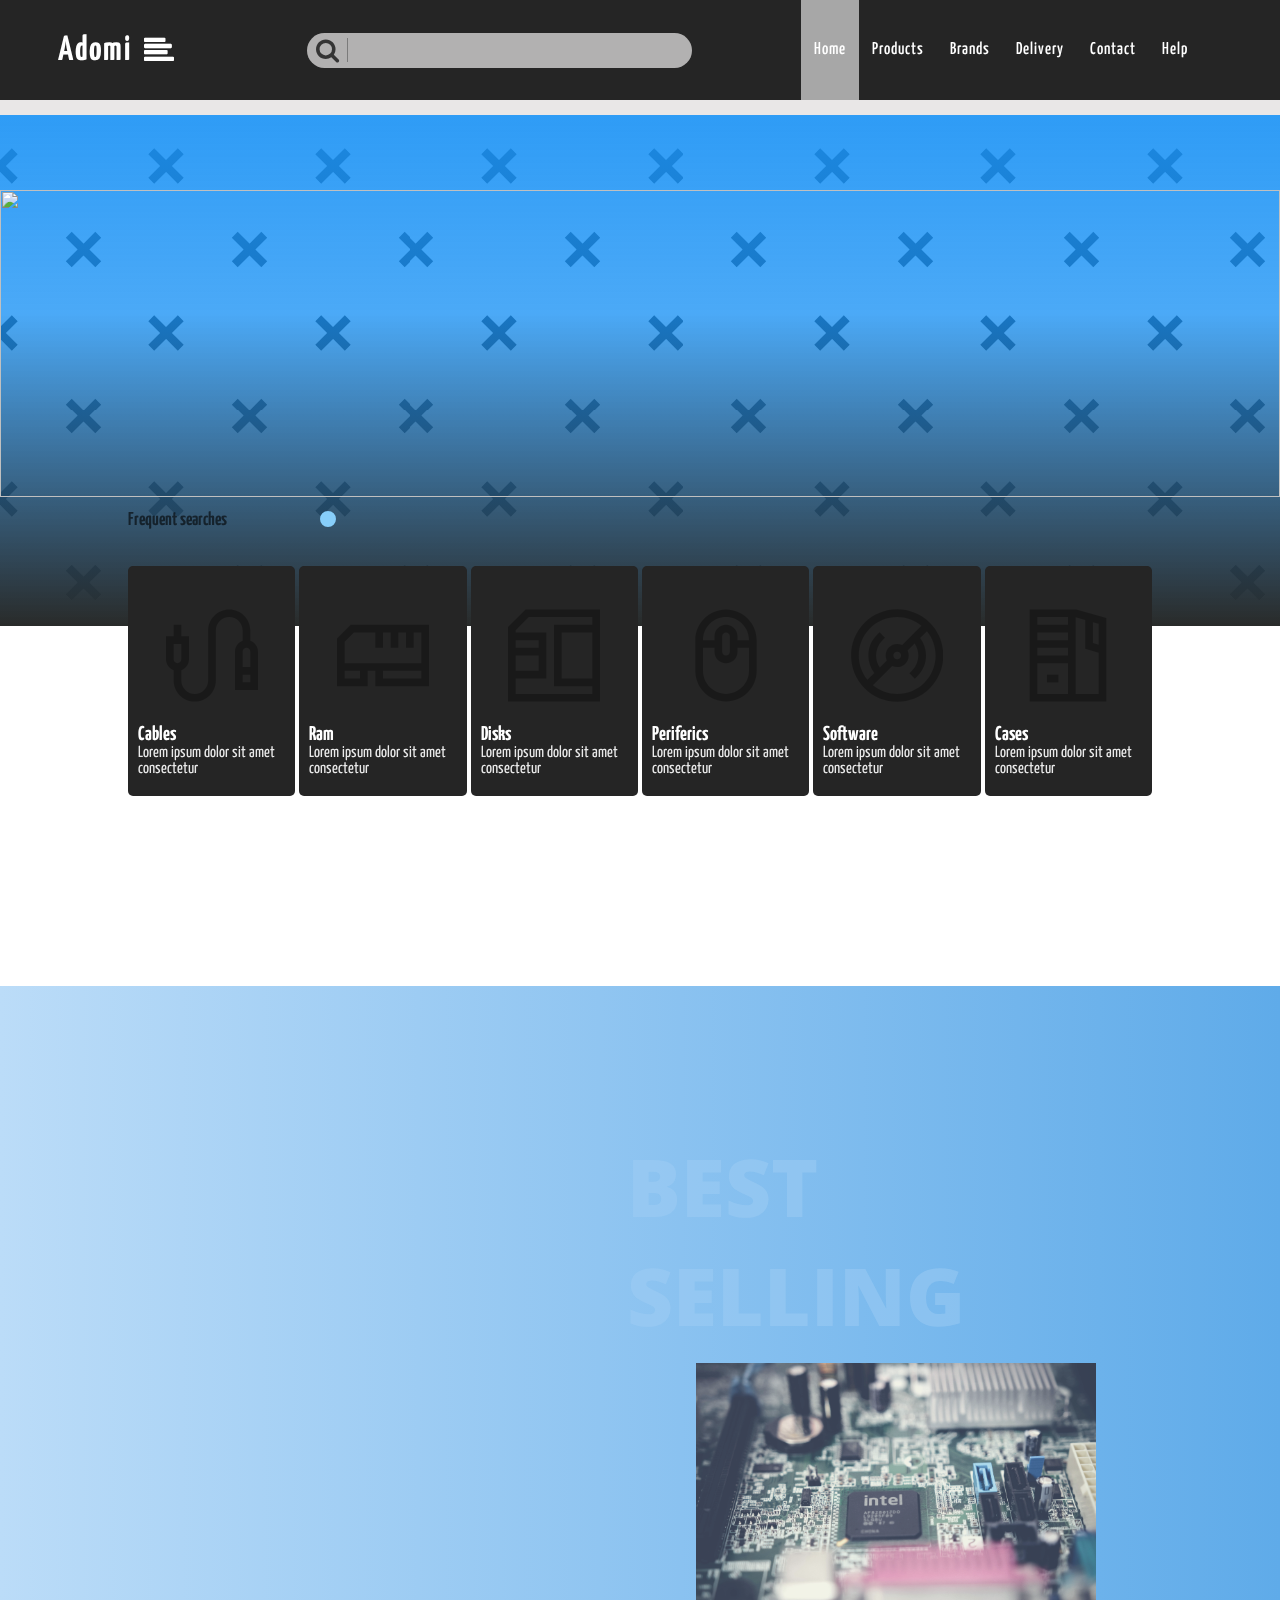
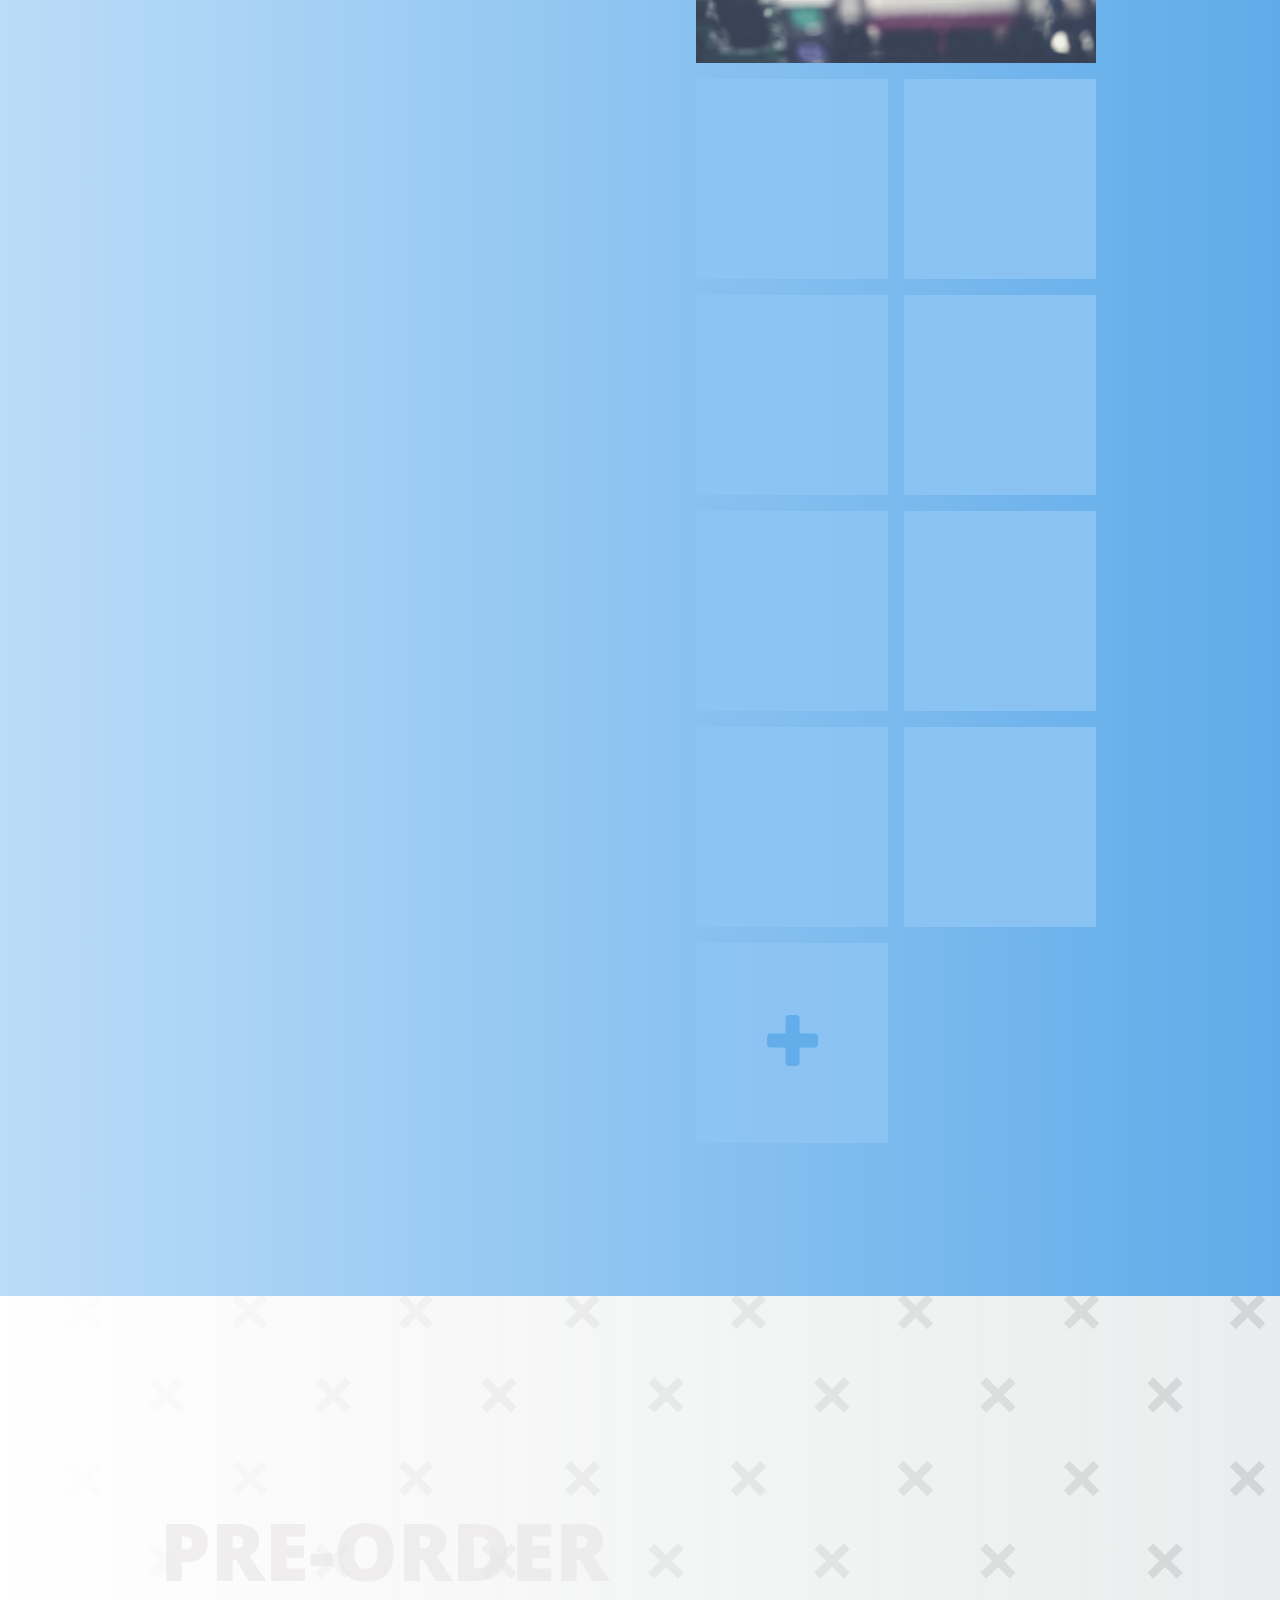
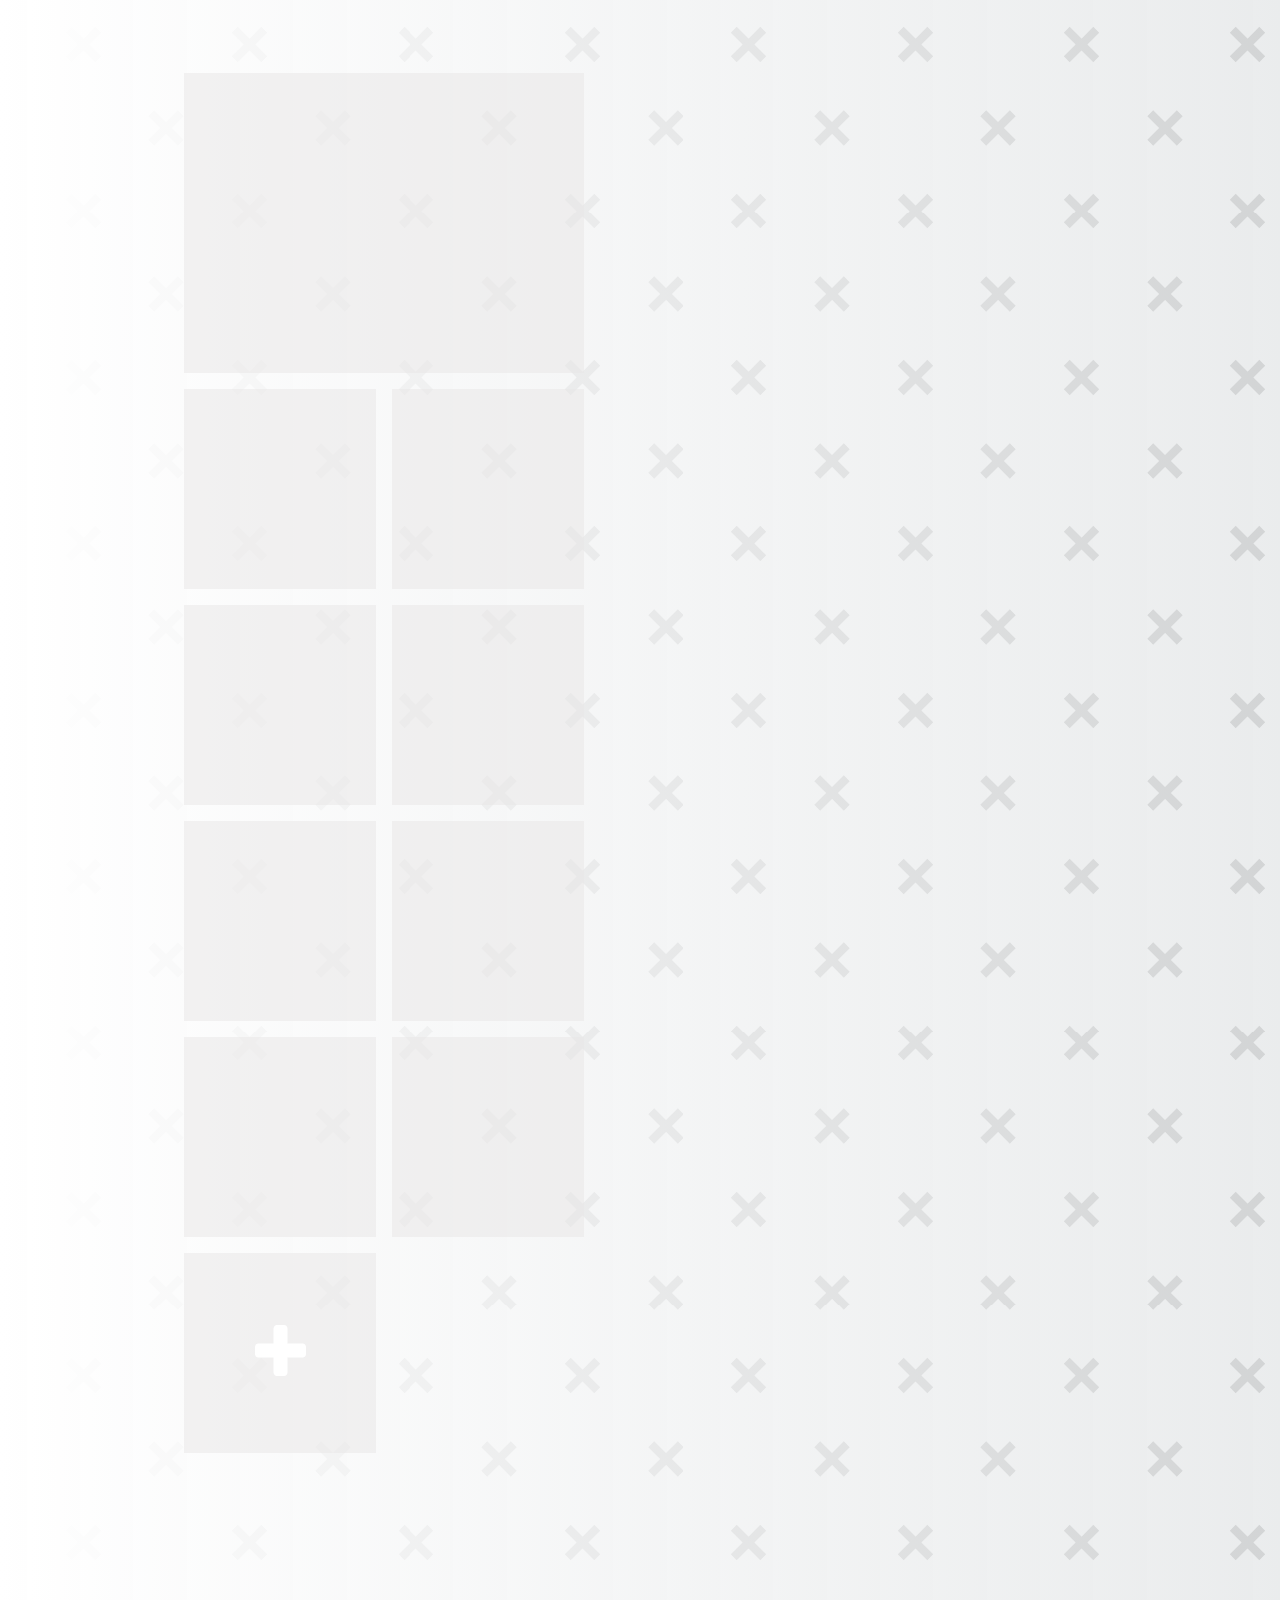
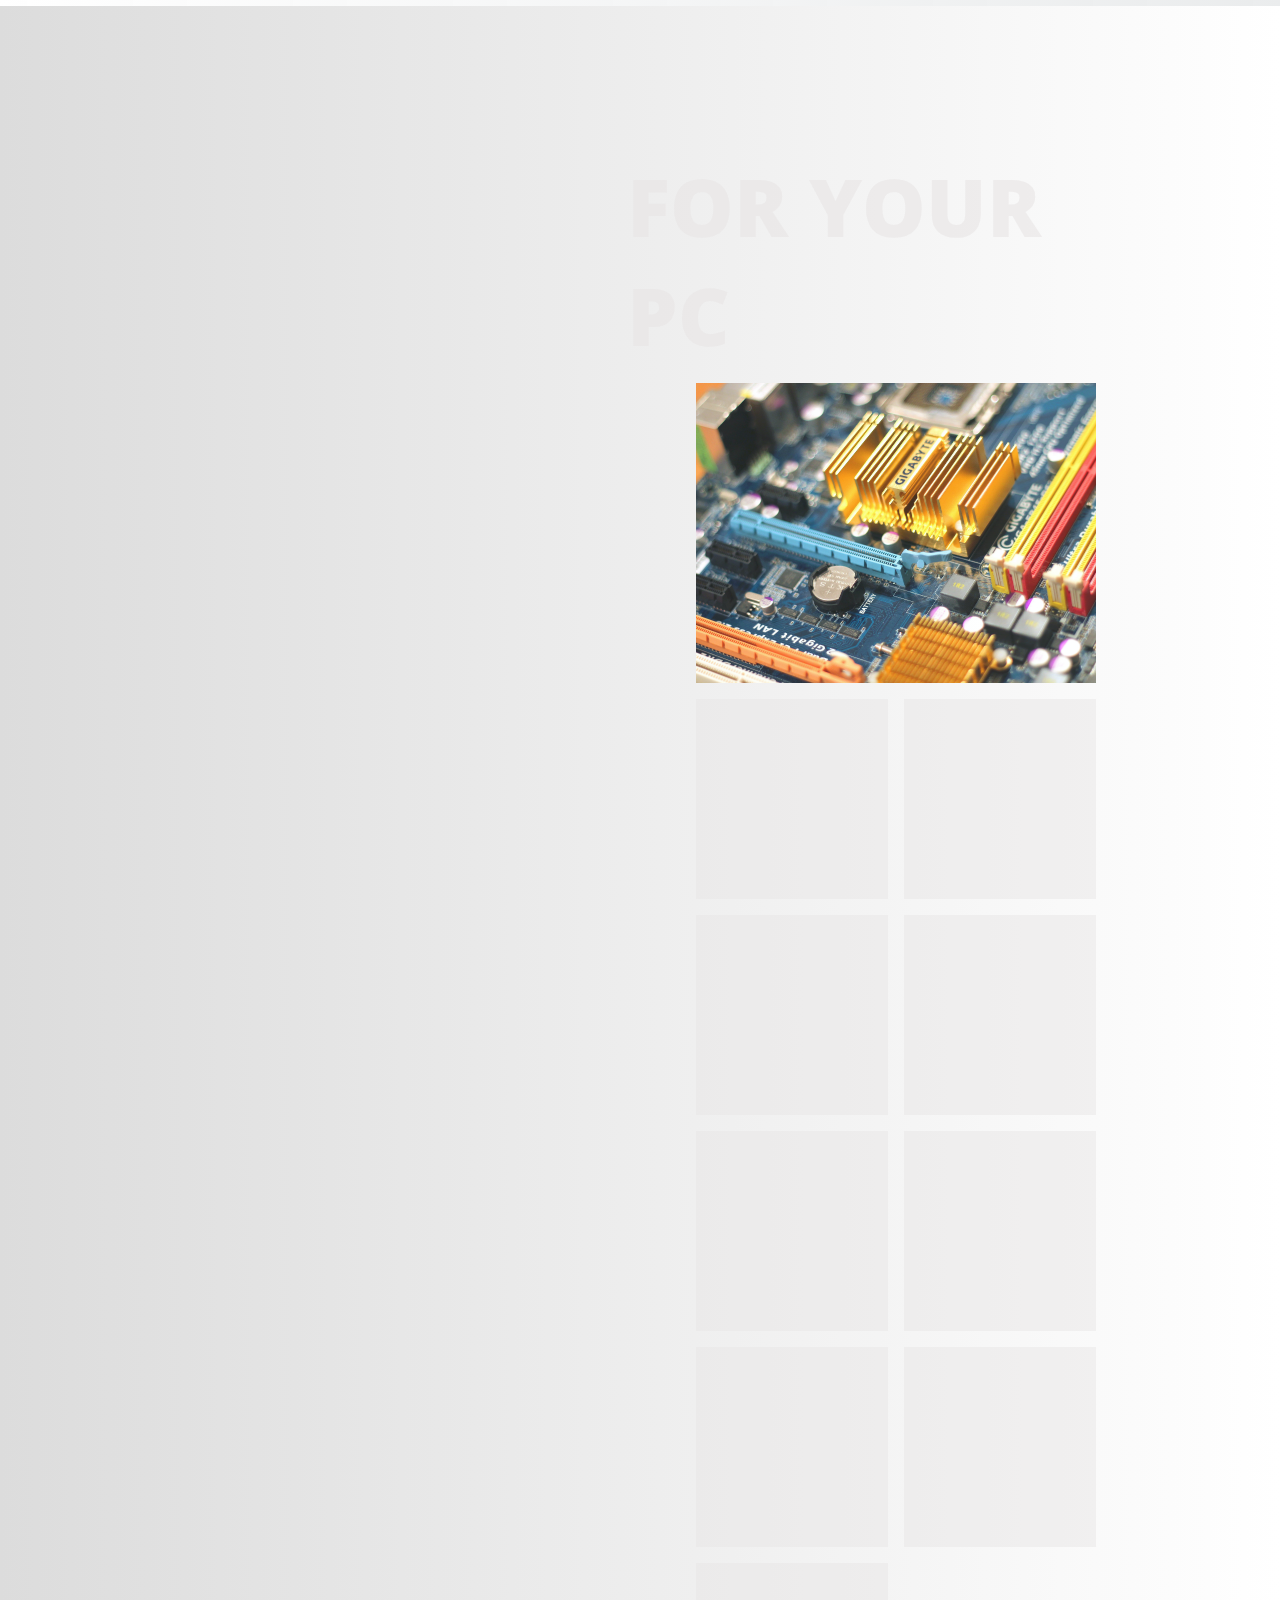
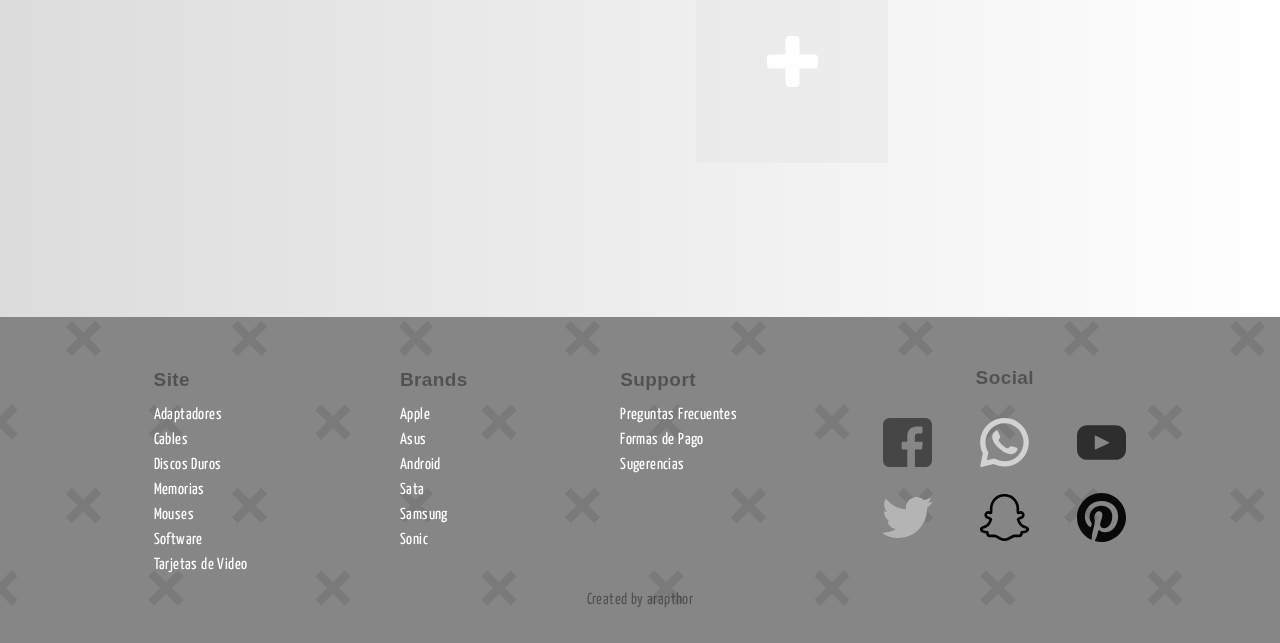
==== commit 4768e038: "Adomi 2.0" ====
--- a/index.html
+++ b/index.html
@@ -9,35 +9,135 @@
     <!--Open sans condensed-->
     <link href="https://fonts.googleapis.com/css2?family=Open+Sans+Condensed:wght@300&display=swap" rel="stylesheet">
     <!--Font awesome-->
+    <link href="https://fonts.googleapis.com/css2?family=Yanone+Kaffeesatz:wght@300;400;500;600&display=swap" rel="stylesheet">
     <link rel="stylesheet" href="https://stackpath.bootstrapcdn.com/font-awesome/4.7.0/css/font-awesome.min.css" integrity="sha384-wvfXpqpZZVQGK6TAh5PVlGOfQNHSoD2xbE+QkPxCAFlNEevoEH3Sl0sibVcOQVnN" crossorigin="anonymous">
 </head>
 <body>
-<!--<i class="fa fa-plus" aria-hidden="true"></i>
-<i class="fa fa-bars" aria-hidden="true"></i>
-<i class="fa fa-angle-left" aria-hidden="true"></i>
--->
-<!--   Cabecera y navegador-->    
+    <!--   Cabecera y navegador-->    
     <header>
         <nav>
             <div class="logo">Adomi</div>
-            <i class="fa fa-th-large depmenu" aria-hidden="true"></i>
-            <i class="fa fa-bars movmenu" aria-hidden="true"></i>
-            <div class="opciones">
-                <a href="">Products</a>
-                <a href="">Brands</a>
-                <a href="">Delivery</a>
-                <a href="">Contact</a>
-                <a href="">Help</a>
+            <div class="depboton"><i class="fa fa-align-left" aria-hidden="true"></i>
             </div>
+            <div class="barradebusqueda">
+                <i class="fa fa-search" aria-hidden="true"></i>
+                <input type="search" name="busqueda" size="15">
+            </div>
+            <ul class="opciones">
+                <li class="show"><a href="#">Home</a></li>
+                <li class="sub">
+                    <p>Products</p>
+                    <ul class="desplegable">
+                        <li>
+                            <a href="">
+                                <h5>Cables</h5>
+                                <p>Lorem ipsum dolor sit amet consectetur adi.</p>
+                            </a>
+                        </li>
+                        <li>
+                            <a href="">
+                                <h5>Cases</h5>
+                                <p>Lorem ipsum dolor sit amet consectetur adi.</p>
+                            </a>
+                        </li>
+                        <li>
+                            <a href="">
+                                <h5>Disks</h5>
+                                <p>Lorem ipsum dolor sit amet consectetur adi.</p>
+                            </a>
+                        </li>
+                        <li>
+                            <a href="">
+                                <h5>Desktop</h5>
+                                <p>Lorem ipsum dolor sit amet consectetur adi.</p>
+                            </a>
+                        </li>
+                        <li>
+                            <a href="">
+                                <h5>Software</h5>
+                                <p>Lorem ipsum dolor sit amet consectetur adi.</p>
+                            </a>
+                        </li>
+                        <li><a href="">See More</a></li>
+                    </ul>
+                </li>
+                <li class="sub">
+                    <p>Brands</p>
+                    <ul class="desplegable">
+                        <li>
+                            <a href="">
+                                <h5>link 1</h5>
+                                <p>Lorem ipsum dolor sit amet consectetur adi.</p>
+                            </a>
+                        </li>
+                        <li>
+                            <a href="">
+                                <h5>link 2</h5>
+                                <p>Lorem ipsum dolor sit amet consectetur adi.</p>
+                            </a>
+                        </li>
+                        <li>
+                            <a href="">
+                                <h5>link 3</h5>
+                                <p>Lorem ipsum dolor sit amet consectetur adi.</p>
+                            </a>
+                        </li>
+                        <li>
+                            <a href="">
+                                <h5>link 4</h5>
+                                <p>Lorem ipsum dolor sit amet consectetur adi.</p>
+                            </a>
+                        </li>
+                        <li>
+                            <a href="">
+                                <h5>link 5</h5>
+                                <p>Lorem ipsum dolor sit amet consectetur adi.</p>
+                            </a>
+                        </li>
+                        <li><a href="">See More</a></li>
+                    </ul>
+                </li>
+                <li>
+                    <a href="#footer">Delivery</a>
+                </li>
+                <li>
+                    <a href="#footer">Contact</a>
+                </li>
+                <li class="sub">
+                    <p>Help</p>
+                    <ul class="desplegable">
+                        <li>
+                            <a href="">
+                                <h5>Support</h5>
+                                <p>Lorem ipsum dolor sit amet consectetur adi.</p>
+                            </a>
+                        </li>
+                        <li>
+                            <a href="">
+                                <h5>Frequent Questions</h5>
+                                <p>Lorem ipsum dolor sit amet consectetur adi.</p>
+                            </a>
+                        </li>
+                        <li>
+                            <a href="">
+                                <h5>Suggestions</h5>
+                                <p>Lorem ipsum dolor sit amet consectetur adi.</p>
+                            </a>
+                        </li>
+                        <li><a href="">See More</a></li>
+                    </ul>
+                </li>
+            </ul>
+            <div class="mobmenu"></div>
+            <div class="bargris"></div>
         </nav>
 
+<!--- Banner Inicial-->
         <div class="mainbanner">
+            <img src="img/site.jpg" alt="site">
             <div class="cobertura">
-                <div class="barradebusqueda">
-                    <i class="fa fa-search" aria-hidden="true"></i>
-                    <input type="search" name="busqueda" size="15">
-                </div>
             </div>
+            <img class="wave" src="css/wave (1).svg" alt="">
         </div>
     </header>
 <!-- (final) cabecera y navegador-->
@@ -98,40 +198,35 @@
 <!--  (final) Menu desplegable por departamentos -->
 
 <!--  Frecuentes -->
-    <div class="Frecuentes">
-        <section class="gsecciones cables">
-            <article><img src="iconos/025-cable.svg" alt="Cables"></article>
-            <ul>
-                <li><div class="foto"></div><div class="viñeta"></div></li>
-                <li><div class="foto"></div><div class="viñeta"></div></li>
-                <li><div class="foto"></div><div class="viñeta"></div></li>
-            </ul>
+    <div class="coverfrecuentes" >
+        <h3>Frequent searches</h3><span></span>
+        <section class="gsecciones cuadro">
+            <article class="cables"><img src="iconos/025-cable.svg" alt="Cables"><div class="con">
+                <h4>Cables</h4>
+                <p>Lorem ipsum dolor sit amet consectetur</p>
+            </div></article>
+            <article class="ram"><img src="iconos/018-chip.svg" alt="ram"><div class="con">
+                <h4>Ram</h4>
+                <p>Lorem ipsum dolor sit amet consectetur</p>
+            </div></article>
+            <article class="discos"><img src="iconos/013-diskette.svg" alt="discos"><div class="con">
+                <h4>Disks</h4>
+                <p>Lorem ipsum dolor sit amet consectetur</p>
+            </div></article>
+            <article class="perifericos"><img src="iconos/016-clicker.svg" alt="perifericos"><div class="con">
+                <h4>Periferics</h4>
+                <p>Lorem ipsum dolor sit amet consectetur</p>
+            </div></article>
+            <article class="software"><img src="iconos/009-bluray.svg" alt="perifericos"><div class="con">
+                <h4>Software</h4>
+                <p>Lorem ipsum dolor sit amet consectetur</p>
+            </div></article>
+            <article class="caja"><img src="iconos/004-case.svg" alt="perifericos"><div class="con">
+                <h4>Cases</h4>
+                <p>Lorem ipsum dolor sit amet consectetur</p>
+            </div></article>
         </section>
-        <section class="gsecciones rams">
-            <article><img src="iconos/018-chip.svg" alt="ram"></article>
-            <ul>
-                <li><div class="foto"></div><div class="viñeta"></div></li>
-                <li><div class="foto"></div><div class="viñeta"></div></li>
-                <li><div class="foto"></div><div class="viñeta"></div></li>
-            </ul>
-        </section>
-        <section class="gsecciones discos">
-            <article><img src="iconos/009-bluray.svg" alt="discos"></article>
-            <ul>
-                <li><div class="foto"></div><div class="viñeta"></div></li>
-                <li><div class="foto"></div><div class="viñeta"></div></li>
-                <li><div class="foto"></div><div class="viñeta"></div></li>
-            </ul>
-        </section>
-        <section class="gsecciones perifericos ">
-            <article><img src="iconos/016-clicker.svg" alt="perifericos"></article>
-            <ul>
-                <li><div class="foto"></div><div class="viñeta"></div></li>
-                <li><div class="foto"></div><div class="viñeta"></div></li>
-                <li><div class="foto"></div><div class="viñeta"></div></li>
-            </ul>
-        </section>
-    
+        
     </div>
 <!--  (final) Frecuentes -->
 
@@ -370,9 +465,8 @@
     </section>
 </div>
 <!--  (final) Banners  -->
-
 <!--  Footer -->
-    <footer>
+    <footer id="footer">
         <div>
         <ul>
             <h4>Site</h4>
@@ -413,11 +507,65 @@
             <a href=""><img src="iconos/014-snapchat.svg" alt=""></a>
             <a href=""><img src="iconos/021-pinterest.svg" alt=""></a>
         </div>
+        <p id="firma">Created by arapthor</p>
     </footer>
-<!-- (final) Frecuentes -->
-
+<!-- (final) Footer -->
+<a href="#" class="backtop"><i class="fa fa-angle-left" aria-hidden="true"></i></a>
 <!-- Script-->
-<script src="js/adomi-index.js" type="text/javascript" async></script> 
-
+<script src="js/adomi-index.js" type="text/javascript" async></script>
+<script src="js/jquery-3.4.1.min.js" type="text/javascript" async></script> 
+<script src="https://code.jquery.com/jquery-3.3.1.js"></script>
+    <script type="text/javascript">
+    $('ul.opciones li').click(function(){
+        $(this).siblings().removeClass('show');
+        $(this).toggleClass('show');
+    })
+    </script>
+    <script type="text/javascript">
+        var $win = $(window);
+        var $navegador = $('nav')
+        var $ancho = $win.width();
+        var $moboton = $('.mobmenu');
+        var bargris = $('.bargris');
+        var backto = $('.backtop');
+        var $altura = $win.scrollTop();
+        var value = ($altura/1000)*2.4;
+        var trans = 1-value;
+        var grisi = 1-(($altura/1000)*4);
+
+        $navegador.css('background', 'rgba(37, 37, 37,'+trans+')');
+        bargris.css('opacity', grisi);
+        backto.css('opacity', value);
+
+        $win.on('scroll', function () {
+            var $altura = $win.scrollTop();
+            var value = ($altura/1000)*2.4;
+            var trans = 1-value;
+            var grisi = 1-(($altura/1000)*4);
+            var x1=$altura>=0;
+            var y1=$altura<=250; 
+            if(x1&&y1) {
+            $navegador.css('background', 'rgba(37, 37, 37,'+trans+')');
+            bargris.css('opacity', grisi);
+            }else{
+                $navegador.css('background', 'rgba(37, 37, 37,0.4)');
+                bargris.css('opacity', '0');
+            }
+            backto.css('opacity', value);
+            
+        })
+
+        if ($ancho <= 425) {
+        $win.on('scroll', function () {
+            var $altura = $win.scrollTop();
+            if ($altura == 0) {
+                $moboton.css('visibility', 'visible');
+            }
+            else{
+                $moboton.css('visibility', 'hidden');
+            }
+        })
+        }
+    </script>
 </body>
 </html>--- a/css/adomi-index.css
+++ b/css/adomi-index.css
@@ -2,15 +2,22 @@
     box-sizing: border-box;
     margin: 0;
     padding: 0;
-}
-
+    position: relative;
+    font-family: 'Yanone Kaffeesatz', sans-serif;
+}
+html{
+    scroll-behavior: smooth;
+}
 body{
+    top: 0;
     height: 100%;
+    width: 100vw;
     padding: 0;
     margin: 0;
-    background: url(hideout.svg);
+    background: url(./hideout.svg);
     background-size: 13%;
-
+    overflow-x: hidden;
+    transition: 0.5s;
 }
 a{
     text-decoration: none;
@@ -23,119 +30,269 @@
     width: 100%;
     top: 0;
     left: 0;
-    height: 50px;
-    padding: 0 1%;
+    height: 100px;
+    color: #fff;
+    padding: 0 3%;
     display: flex;
     justify-content: space-between;
     align-items: center;
-    background: rgba(17, 17, 17, 0.493);
+    background: rgba(37, 37, 37,1);
     z-index: 20;
-    mix-blend-mode: multiply;
+    color: white;
+    backdrop-filter: blur(2px);
+}
+.bargris{
+    position: absolute;
+    top: 100px;
+    left: 0;
+    height: 15px;
+    width: 100%;
+    background: rgba(233, 231, 231,1);
 }
 .logo{
-    color: #fff;
-    font-family: 'Segoe UI', Tahoma, Geneva, Verdana, sans-serif;
-    font-size: 23.5px;
+    position: relative;
+    left: 20px;
+    font-size: 35px;
     letter-spacing: 1.2px;
     font-weight: 800;
     cursor: pointer;
     z-index: 1;
-    
 }
 .opciones{
-    font-size: 17;
+    font-size: 17px;
+    letter-spacing: 1px;
     font-weight: 500;
-    position: absolute;
-    display: flex;
-    width: 100%;
-    justify-content: center;
-}
-.opciones a{
-    padding: 5px;
-    margin: 0 6px;
-}
-nav .depmenu{
-    position: absolute;
+    position: relative;
+    display: flex;
+    width: 40%;
+    height: 100%;
+    justify-content: center;
+}
+.opciones li{
+    padding: 5px 12px;
+    height: 100%;
+    list-style: none;
+    cursor: pointer;
+    display: flex;
+    align-items: center;
+    justify-content: center;
+    border: .2px transparent solid;
+    transition: .4s;
+}
+.opciones li a *{
+    height: 100%;
+    display: flex;
+    align-items: center;
+}
+footer a{
+    color: white;
+
+}
+.opciones li li a{
+    color: #151515;
+}
+.opciones li:hover,.opciones li.show{
+    background: rgba(255, 255, 255, 0.6);
+    transition: 0.3s;
+}
+nav ul.opciones li ul.desplegable{
+    position: absolute;
+    top: 150px;
+    left: 0px;
+    width: 260px;
+    display: none;
+    padding-top: 10px;
+    background: white;
+    color: #151515;
+    border-radius: 5px;
+    box-shadow: 0px 3px 20px #292b2a;
+    transition: 0.8s;
+}
+nav ul.opciones li.show ul.desplegable{
+    display: block;
+}
+nav ul.opciones li.show:nth-child(6) ul.desplegable{
+    left: -210px;
+}
+nav ul.opciones li.show ul.desplegable li{
+    width: calc(100% - 8px);
+    display: flex;
+    flex-direction: column;
+    margin: 12px 4px;
+    border-bottom: none;
+}
+nav ul.opciones li ul.desplegable li:hover{
+    background: #1515151c;
+}
+nav ul.opciones li.show ul.desplegable li h5{
+    font-size: 16px;
+}
+nav ul.opciones li.show ul.desplegable li p{
+    font-size: 13px;
+    margin-top: 5px;
+}
+nav .depboton{
+    position: relative;
+    left: -50px;
     color: white;
     font-size: 30px;
-    top: 10px;
-    left: 110px;
     cursor: pointer;
     z-index: 1;
     transition: 0.25s;
-}
-nav .depmenu:hover{
-    opacity: 0.5;
+    width: 60px;
+    height: 100%;
+    display: flex;
+    justify-content: center;
+    align-items: center;
+}
+nav .depboton:hover,nav .depboton.show{
+    transition: 0.25s;
+    background: rgba(255, 255, 255, 0.6);
+}
+nav .depboton:hover i,nav .depboton.show i{
+    opacity: 0.6;
     transform: scale(.9);
     transition: 0.25s;
 }
-nav .depmenu.show{
-    opacity: 0.5;
-    transform: scale(.9);
-    transition: 0.25s;
-}
-.movmenu{
-    visibility: hidden;
-}
-
-/*  Header-Banner Principal  */
-
-.mainbanner{
-    position: relative;
-    top: 0;
-    left: 0;
-    width: 100%;
-    height: 64vh;
-    background: url(../img/site.jpg)no-repeat center center/cover;
-}
-.cobertura{
-    position: relative;
-    width: 100%;
-    height: 64vh;
-    background: rgba(20, 170, 163, 0.377);
-    display: flex;
-    flex-direction: column;
-    justify-content: center;
-    align-items: center;
-}
+
 .barradebusqueda{
-    width: 38%;
+    position: relative;
+    width: 32%;
+    max-width: 38%;
     height: 35px;
-    margin-top: 35px;
-    display: flex;
-    justify-content: space-between;
-    align-items: center;
-    padding: 0 5px;
-    background: rgba(221, 220, 220, 0.205);
-
+    display: flex;
+    justify-content: center;
+    align-items: center;
+    background: rgba(253, 252, 252, 0.65);
+    border-radius: 50px;
+    mix-blend-mode: screen;
 }
 .barradebusqueda i{
-    font-size: 28px;
+    font-size: 25px;
+    left: -3px;
     padding: 0 5px;
     color: #111;
     text-align: center;
-    opacity: 0.8;
     
 }
-.barradebusqueda:hover i{
-    opacity: 1;
-}
 .barradebusqueda input{
-    width: 90%;
+    width: 88%;
     height: 70%;
-    padding: 0 8px;
+    padding: 0 10px;
     background: transparent;
+    outline: none;
     border: none;
     border-left: 1px solid rgba(61, 61, 61, 0.61);
 }
-
+.mobmenu{
+    width: 30px;
+    height: 20px;
+    margin-right: 20px;
+    display: none;
+}
+.mobmenu::before{
+    content: '';
+    position: absolute;
+    top: 0;
+    width: 100%;
+    height: 5px;
+    background: white;
+}
+.mobmenu::after{
+    content: '';
+    position: absolute;
+    bottom: 0;
+    width: 100%;
+    height: 5px;
+    background: white;
+}
+body.active .mobmenu::before {
+    top: 50%;
+    left: 50%;
+    transform: translate(-50%,-50%) rotate(45deg);
+    transition: 0.5s;
+}
+body.active .mobmenu::after {
+    top: 50%;
+    left: 50%;
+    transform: translate(-50%,-50%) rotate(-45deg);
+    transition: 0.5s;
+}
+.backtop{
+    position: fixed;
+    bottom: 5%;
+    right: 5%;
+    font-size: 45px;
+    font-weight: 800;
+    height: 70px;
+    width: 70px;
+    border-radius: 50%;    
+    background: rgba(37, 37, 37,0.4);
+    display: flex;
+    justify-content: center;
+    align-items: center;
+    z-index: 3;
+    backdrop-filter: blur(2px);
+    opacity: 0;
+}
+.backtop i{
+    position: relative;
+    transform: rotate(90deg);
+    left: 2px;
+    top: -2px;
+}
+/*  Header-Banner Principal  */
+
+.mainbanner{
+    position: relative;
+    top: 0;
+    left: 0;
+    width: 100%;
+    height: calc(64vh + 50px);
+    z-index: 1;
+}
+.mainbanner img{
+    position: relative;
+    top: 0;
+    left: 0;
+    width: 100%;
+    height: 100%;
+    object-fit: cover;
+    filter: saturate(0) contrast(0.6);
+
+}    
+
+.cobertura{
+    position: absolute;
+    top: 0;
+    left: 0;
+    width: 100%;
+    height: calc(64vh + 50px);
+    background: linear-gradient(180deg,rgb(30, 148, 245),rgba(30, 148, 245,.8),#292b2a);
+    mix-blend-mode: multiply;
+    display: flex;
+    flex-direction: column;
+    justify-content: center;
+    align-items: center;
+    z-index: 2;
+}
+img.wave{
+    position: absolute;
+    bottom: -2px;
+    top: auto;
+    left: 0;
+    height: 70%;
+    width: 100%;
+    filter: contrast(1);
+    z-index: 3;
+}
 /*  Menu por departamentos  */
 .envoltura{
-    top: 50px;
+    top: 80px;
     left: -100%;
     width: 100%;
-    height: calc(100% - 50px);
-    background-color: rgba(0, 0, 0, 0.664);    
+    height: 105vh;
+    background-color: rgba(0, 0, 0, 0.7);    
     display: flex;
     justify-content: center;
     align-items: center;
@@ -144,11 +301,12 @@
     transform: translateX(0);
     transition: transform 0.8s ease-in-out;
 }
-.envoltura.noshow{
+.envoltura.show{
     transform: translateX(100%);
 }
 .departamentos{
     position: relative;
+    top: -50px;
     width: 80%;
     height: 65%;
     margin: auto;
@@ -164,13 +322,13 @@
     transition: 0.8s;
 }
 .departamentos>div:hover{
-    opacity: 0.5;
+    opacity: 0.45;
     transition: 0.4s;
 }
 .departamentos>div>h3{
     width: 100%;
     text-align: center;
-    opacity: 0.2;
+    opacity: 0.3;
     font-family: 'Segoe UI', Tahoma, Geneva, Verdana, sans-serif;
     font-size: 22px;
     cursor: default;
@@ -243,117 +401,103 @@
 
 /*  Frecuentes  */
 
-.Frecuentes{
-    margin: auto;
+.coverfrecuentes{
+    position: relative;
+    width: 100%;
+    height: 40vh;
+    background: white;
+    z-index: 1;
+}
+.coverfrecuentes h3{
+    position: absolute;
+    left: 10%;
+    top: -115px;
+    opacity: 0.6;
+}
+.coverfrecuentes span{
+    content: '';
+    width: 0;
+    height: 0;
+    border: 8px lightskyblue solid;
+    border-radius: 50%;
+    position: absolute;
+    left: 25%;
+    top: -115px;
+    z-index: 3;
+    animation: color 2s infinite;
+}
+@keyframes color{
+    50%{border-color: rgb(15, 15, 15);}
+}
+.coverfrecuentes .gsecciones.cuadro{
+    position: relative;
+    top: -110px;
+    margin: 0 10%;
     width: 80%;
     display: grid;
-    grid-template-columns: repeat(4,1fr);
-    gap: 1.4em;
-    padding: 0 19px;
-    margin-bottom: 150px;
-    
-}
-.Frecuentes section{
-    width: 100%;
-    height: auto;
-    margin-top: 20px;
-    display: flex;
-    flex-direction: column;
-    align-items: center;
-    box-shadow: 5px 5px 30px rgba(17, 17, 17, 0.678);
-}
-.Frecuentes section article{
-    width: 100%;
-    height: 200px;
-    display: flex;
-    justify-content: center;
-    align-items: center;
-
-}
-.Frecuentes section.cables article{
+    grid-template-columns: repeat(6,1fr);
+    gap: 0.25em;
+    padding: 50px 0;
+}
+.coverfrecuentes .gsecciones.cuadro article{
+    position: relative;
+    width: 100%;
+    height: 230px;
+    padding-bottom: 30%;
+    display: flex;
+    justify-content: center;
+    align-items: center;
+    border-radius: 5px;
+    transition: 0.3s;
+    background: rgb(37, 37, 37);
+}
+.coverfrecuentes .gsecciones.cuadro.color article.cables{
     background: rgb(57, 140, 207);
 }
-.Frecuentes section.rams article{
+.coverfrecuentes .gsecciones.cuadro.color article.ram,.coverfrecuentes .gsecciones.cuadro.color article.caja{
     background: rgb(139, 97, 253);
 }
-.Frecuentes section.discos article{
+.coverfrecuentes .gsecciones.cuadro.color article.discos,.coverfrecuentes .gsecciones.cuadro.color article.software{
     background: lightseagreen;
 }
-.Frecuentes section.perifericos article{
+.coverfrecuentes .gsecciones.cuadro.color article.perifericos{
     background: rgb(32, 83, 178);
 }
-.Frecuentes section article img{
+.coverfrecuentes .gsecciones.cuadro article:hover{
+    transform: translateY(-35px);
+    transition: 0.5s;
+}
+.coverfrecuentes .gsecciones.cuadro article:hover img{
+    opacity: 0.5;
+    transition: 0.35s;
+}
+.coverfrecuentes .gsecciones.cuadro article img{
     width: 55%;
     height: 55%;
     opacity: 0.3;
-}
-.Frecuentes section ul{
-    list-style: none;
-    width: 100%;
-    margin: 25px 0;
-
-}
-.Frecuentes section ul li{
-    width: 100%;
-    height: 150px;
-    margin: 8px 0;
-    display: flex;
-}
-.Frecuentes section ul li .foto{
-    width: 65%;
-}
-.Frecuentes section ul li .viñeta{
-    width: 35%;
-    transition: transform 0.5s;
-    transform-origin: right;
-    transform: scaleX(1);   
-    opacity: 0.95;
-}
-.Frecuentes section ul li .viñeta:hover{
-    transition: transform 0.5s;
-    transform-origin: right;
-    transform: scaleX(2.864);
-}
-.Frecuentes section.cables ul li .viñeta{
-    background: rgb(57, 140, 207);
-    border-right: 0.3px solid rgb(47, 117, 173);
-}
-.Frecuentes section.rams ul li .viñeta{
-    background: rgb(139, 97, 253);
-    border-right: .3px solid rgb(115, 65, 252);
-}
-.Frecuentes section.discos ul li .viñeta{
-    background: lightseagreen;
-    border-right: .3px solid rgb(26, 139, 134);
-}
-.Frecuentes section.perifericos ul li .viñeta{
-    background: rgb(32, 83, 178);
-    border-right: .3px solid rgb(28, 73, 156);
-}
-
-.Frecuentes section ul li .foto{
-    background: url(../img/disco.png) no-repeat center center/cover;
-    opacity: 0.6;
-    
-}
-.Frecuentes section:nth-child(2n + 2) ul li:nth-child(2n + 1) .foto{
-    background: url(../img/proce.png) no-repeat center center/cover;
-}
-.Frecuentes section:nth-child(2n + 1) ul li:nth-child(2n + 2) .foto{
-    background: url(../img/proce.png) no-repeat center center/cover;
-}
-.Frecuentes section ul li:hover .foto{
-    transition: 0.5s;
-    opacity: 1;
-}
-
-.Frecuentes section ul li .foto img{
-    width: 100%;
-    height: 100%;
-}
+    transition: 0.3s;
+}
+.coverfrecuentes .gsecciones.cuadro article .con{
+    position: absolute;
+    bottom: 0;
+    width: 100%;
+    height: 33%;
+    color: white;
+    background: transparent;
+    padding: 5px 10px;
+    border-radius: 0 0 5px 5px;
+}
+.coverfrecuentes .gsecciones.cuadro article .con h4{
+    font-size: 20px;
+}
+.coverfrecuentes .gsecciones.cuadro article .con p{
+    opacity: 0.9;
+}
+
 
 /*  Banners  */
 .banners{
+    position: relative;
     width: 100%;
     height: auto;
 }
@@ -374,6 +518,7 @@
 section.banner:nth-child(3){
     background: linear-gradient(90deg,rgb(220, 220, 220),white);
 }
+
 section .imgstock{
     position: sticky;
     width: 40%;
@@ -391,7 +536,6 @@
 }
 section .content{
     width: 60%;
-   
 }
 section .content h2{
     color: rgba(231, 229, 229, 0.6);
@@ -441,6 +585,7 @@
     width: 100%;
     top: 0;
     background: rgba(20, 170, 163, 0.377);
+    transition: 0.4s;
 }
 section:nth-child(1) .content .cuadros .big.box .imgbox{
     background: url(../img/chip.jpg)no-repeat center center/cover;
@@ -455,12 +600,10 @@
     background: transparent;
 }
 
-section .content .cuadros .box:nth-child(2n + 2) .imgbox{
+section .content .cuadros .box .imgbox{
     background: none;
 }
-section .content .cuadros .box:nth-child(2n + 1) .imgbox{
-    background: none;
-}
+
 section .content .cuadros .box .contentbox{
     position: absolute;
     width: 100%;
@@ -475,13 +618,14 @@
     font-family: sans-serif;
 }
 section .content .cuadros .box:hover{
-    box-shadow: 0 15px 30px rgba(0, 0, 0, 0.5);
+    box-shadow: 0 10px 20px rgba(0, 0, 0, 0.5);
     transition: 0.5s linear;
     opacity: 1;
 }
 section .content .cuadros .box:hover .imgbox{
     filter: saturate(0.0) contrast(1.1);
-    transition: .6s linear;
+    transform: scale(1.08) ;
+    transition: .4s linear;
     
 }
 section .content .cuadros .box .contentbox h3{
@@ -491,7 +635,6 @@
     margin-bottom: 12px;
     transform: translateY(200px);
     transition: 0.6s;
-    
 }
 section .content .cuadros .box:hover .contentbox h3{
     transform: translateY(0);
@@ -559,8 +702,9 @@
     height: auto;
     background: rgba(128, 128, 128, 0.952);
     display: flex;
+    flex-wrap: wrap;
     justify-content: space-between;
-    padding: 40px 12%;
+    padding: 50px 12%;
     letter-spacing: 0.4px;
     font-family: 'Trebuchet MS', 'Lucida Sans Unicode', 'Lucida Grande', 'Lucida Sans', Arial, sans-serif;
 }
@@ -572,8 +716,7 @@
 footer div ul{
     list-style: none;
     line-height: 25px;
-    font-size: 7px;
-    
+    font-size: 16px;
 }
 footer div ul h4,.social h4{
     font-size: 19px;
@@ -588,10 +731,212 @@
 
 }
 .social{
+    position: relative;
     width: 25%;
     display: grid;
     grid-template-columns: 1fr 1fr 1fr;
     grid-template-rows: 50px;
     column-gap: 3em;
     row-gap: 0.1em;
-}+    margin-bottom: 10px;
+}
+.social img{
+    filter: saturate(0) contrast(1.5);
+}
+#firma{
+    position: relative;
+    width: 100vw;
+    text-align: center;
+    margin-top: 20px 0 0 0;
+    padding: 0 0;
+    bottom: -15px;
+    color: rgba(0, 0, 0, 0.39);
+    cursor: none;
+}
+
+/*  Responsive  */
+
+@media(max-width: 425px){
+    body{
+        position: absolute;
+    }
+    body.active{
+        transform: translateX(-35vw);
+        transition: 0.5s;
+        overflow-y: hidden;
+    }
+    .mobmenu{
+        display: block;
+        visibility: visible;
+        margin-right: 0;
+    }
+    nav{
+        height: 80px;
+        width: 100vw;
+        padding: 0 15px;
+    }
+    nav .logo{
+        left: 10px;
+    }
+    .bargris{
+        top: 80px;
+    }
+    .opciones{
+        position: absolute;
+        top: 0;
+        left: 100vw;
+        display: flex;
+        flex-direction: column;
+        width: 35vw;
+        height: 100vh;
+        background: rgb(57, 140, 207);
+        overflow-y: hidden;
+    }
+    .opciones li{
+        position: relative;
+        padding: 0px 0px;
+        height: auto;
+        width: 100%;
+        display: flex;
+        flex-direction: column;  
+    }
+    .opciones li ul p{
+        display: none;
+    }
+    .opciones li p,.opciones li a{
+        position: relative;
+        height: 50px;
+        display: flex;
+        justify-content: center;
+        align-items: center;
+    }
+    nav ul.opciones li ul.desplegable{
+        position: relative;
+        height: auto;
+        top: 0;
+        left: 0;
+        width: 100%;
+        background: transparent;
+        box-shadow: none;
+        border-radius: 0;
+        display: none;
+        padding: 10px 0;
+        font-size: 10px;
+        transition: 0.8s;
+    }
+    nav ul.opciones li.show:nth-child(6) ul.desplegable{
+        left: 0;
+    }
+    nav ul.opciones li.show ul.desplegable li{
+        width: 100%;
+        height: 30px;
+        text-align: left;
+        display: flex;
+        padding-left: 25px;
+        justify-content: center;
+        align-items: flex-start;
+        margin: 0px 0;
+        border-bottom: none;
+    }
+    nav .depboton{
+        position: relative;
+        left: -15px;
+    }
+    .barradebusqueda{
+        left: -20px;
+        border-radius: 20px;
+        padding: 0 8px;
+        max-width: 70%;
+    }
+    .coverfrecuentes .gsecciones.cuadro article{
+        height: 240px;
+    }
+    section.banner, section.banner:nth-child(2){
+        flex-direction: column;
+    }
+    .departamentos div h3{
+        font-size: 14px;
+    }
+    section.banner .imgstock{
+        height: 100vh;
+        width: 100%;
+    }
+    section.banner .content{
+        width: 100%;
+    }
+    section.banner .content h2{
+        text-align: center;
+    }
+    section:nth-child(1) .content h2{
+        color: rgba(255, 255, 255, 0.863);
+    }
+    section.banner:nth-child(3) .content h2{
+        color: gray;
+    }
+    section.banner .content .cuadros{
+        width: 80%;
+    }
+    .coverfrecuentes{
+        height: auto;
+    }
+    .coverfrecuentes .gsecciones.cuadro{
+        width: 90%;
+        margin: 0 5%;
+        grid-template-columns: repeat(3,1fr);
+        top: -70px;
+    }
+    .coverfrecuentes h3{
+        top: -80px;
+    }
+    .coverfrecuentes span{
+        left: 90%;
+        top: -80px;
+    }
+    .coverfrecuentes .gsecciones.cuadro article:hover{
+        border-top: white solid 1px;
+    }
+    footer{
+        flex-wrap: wrap;
+        padding: 50px 5%;
+    }
+    footer div{
+        width: 100%;
+    }
+    footer div ul{
+        font-size: 12px;
+    }
+    .social{
+        width: 100%;
+        grid-template-columns: repeat(6,30px);
+        padding: 10px;
+        column-gap: 0;
+    }
+    .social h4{
+        grid-column: 1/7;
+    }
+    .social a,.social a img{
+        width: 100%;
+        height: 100%;
+    }
+
+}
+@media(max-width: 410px){
+    footer div ul li{
+        width: 80px;
+        margin-bottom: 7px; 
+    }   
+}
+@media(max-width: 380px){
+    .coverfrecuentes .gsecciones.cuadro{
+        width: 90%;
+        margin: 0 5%;
+        grid-template-columns: repeat(2,1fr);
+        top: -70px;
+    }
+    .departamentos{
+        gap: 0;
+    }
+    .departamentos div h3{
+        font-size: 12px;
+    }
+}
